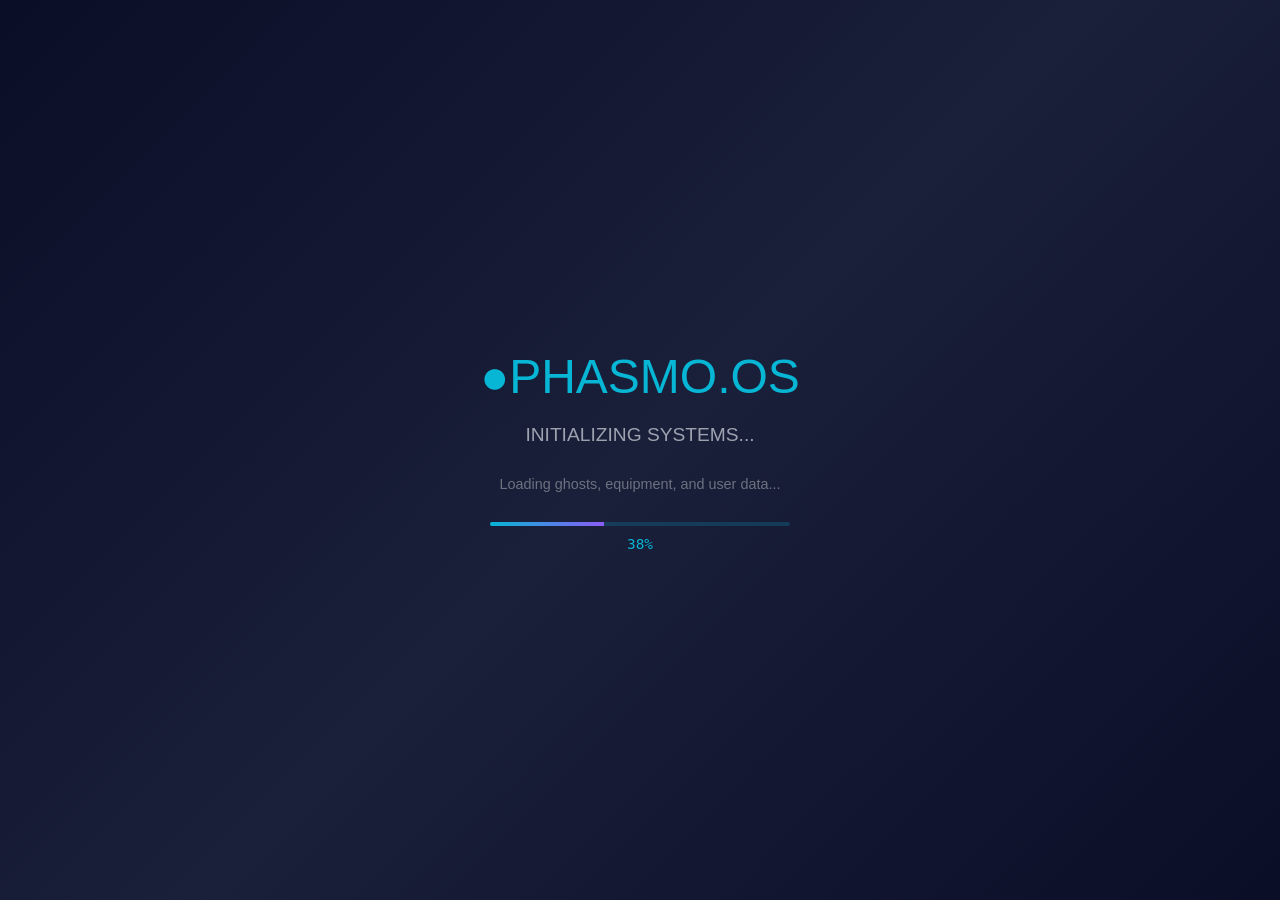
==== index.html @ 0b3e68ba "Update index.html" ====
<!DOCTYPE html>
<html lang="en">
<head>
    <meta charset="UTF-8">
    <meta name="viewport" content="width=device-width, initial-scale=1.0, maximum-scale=1.0, user-scalable=no">

    <!-- Primary SEO -->
    <title>Phasmophobia Cheat Sheet 2026 | Ghost Guide, Evidence & Nightmare Tips</title>
    <meta name="description" content="The most complete Phasmophobia cheat sheet. All 30 ghosts with evidence, speeds, hunt thresholds, 0-evidence tells, Nightmare mode guide, maps, equipment, and survival tips. Updated for the latest game data review.">
    <meta name="keywords" content="phasmophobia cheat sheet, phasmophobia ghost guide, phasmophobia evidence, phasmophobia nightmare, phasmophobia 0 evidence, phasmophobia ghosts 2025, phasmophobia tips, phasmophobia wiki, phasmophobia equipment guide">
    <meta name="author" content="PHASMO.OS">
    <meta name="robots" content="index, follow">

    <!-- Open Graph (for Discord, Facebook, Reddit sharing) -->
    <meta property="og:type" content="website">
    <meta property="og:title" content="Phasmophobia Cheat Sheet | All Ghosts, Evidence & Nightmare Guide">
    <meta property="og:description" content="All 30 ghosts, evidence filters, Nightmare mode behavioural tells, maps, and equipment — the complete Phasmophobia investigation tool.">
    <meta property="og:site_name" content="PHASMO.OS">

    <!-- Twitter/X card -->
    <meta name="twitter:card" content="summary">
    <meta name="twitter:title" content="Phasmophobia Cheat Sheet | All Ghosts & Nightmare Guide">
    <meta name="twitter:description" content="All 30 ghosts, evidence filters, 0-evidence Nightmare tells, maps, and equipment. The complete Phasmophobia tool.">

    <!-- Structured data: WebApplication -->
    <script type="application/ld+json">
    {
      "@context": "https://schema.org",
      "@type": "WebApplication",
      "name": "PHASMO.OS — Phasmophobia Cheat Sheet",
      "description": "Interactive Phasmophobia cheat sheet covering all 30 ghosts with evidence, hunt thresholds, speeds, Nightmare mode 0-evidence behavioural tells, maps, equipment, and survival strategies.",
      "applicationCategory": "GameApplication",
      "operatingSystem": "Any",
      "offers": {
        "@type": "Offer",
        "price": "0",
        "priceCurrency": "USD"
      },
      "keywords": "phasmophobia, ghost hunting, cheat sheet, nightmare mode, evidence guide"
    }
    </script>

    <link rel="preconnect" href="https://fonts.googleapis.com">
    <link rel="preconnect" href="https://fonts.gstatic.com" crossorigin>
    <link href="https://fonts.googleapis.com/css2?family=Inter:wght@400;600;700;900&family=JetBrains+Mono:wght@400;700&family=Rajdhani:wght@500;600;700&display=swap" rel="stylesheet">

    <link rel="stylesheet" href="style.css">
    <!-- Firebase SDK -->
    <script src="https://www.gstatic.com/firebasejs/10.7.1/firebase-app-compat.js"></script>
    <script src="https://www.gstatic.com/firebasejs/10.7.1/firebase-database-compat.js"></script>
    <script src="https://www.gstatic.com/firebasejs/10.7.1/firebase-auth-compat.js"></script>
</head>
<body>



    <!-- LOADING SCREEN -->
    <div id="loadingScreen" style="position: fixed; top: 0; left: 0; width: 100vw; height: 100vh; background: linear-gradient(135deg, #0a0e27 0%, #1a1f3a 50%, #0a0e27 100%); display: flex; align-items: center; justify-content: center; z-index: 10000; color: white; font-family: Arial;">
        <div style="text-align: center;">
            <div style="font-size: 3rem; margin-bottom: 20px; color: #06b6d4;">●PHASMO.OS</div>
            <div style="font-size: 1.2rem; color: #9ca3af;">INITIALIZING SYSTEMS...</div>
            <div style="margin-top: 30px; font-size: 0.9rem; color: #6b7280;">Loading ghosts, equipment, and user data...</div>
            
            <!-- Progress Bar -->
            <div style="width: 300px; height: 4px; background: rgba(6, 182, 212, 0.2); border-radius: 2px; margin: 30px auto 10px; overflow: hidden;">
                <div id="loadingProgressBar" style="width: 0%; height: 100%; background: linear-gradient(90deg, #06b6d4, #8b5cf6); transition: width 0.3s ease;"></div>
            </div>
            <div id="loadingPercent" style="font-family: monospace; font-size: 0.9rem; color: #06b6d4;">0%</div>
        </div>
    </div>
    <div id="mainApp" style="display: flex; flex-direction: column; height: 100vh; overflow: hidden;">

    <!-- New Top Bar -->
    <header style="height: 40px; background: var(--bg-panel); border-bottom: 1px solid var(--border); display: flex; align-items: center; justify-content: space-between; padding: 0 16px; flex-shrink: 0;">
        <div style="display: flex; align-items: center; gap: 16px;">
            <div style="font-family: var(--font-hud); font-size: 1.2rem; font-weight: 700; letter-spacing: 1px; color: #fff; display: flex; align-items: center; gap: 6px;">
                <div class="live-dot"></div>
                PHASMO<span style="color: var(--acc-cyan);">.OS</span>
                <div style="font-size: 0.6rem; background: var(--acc-cyan); color: #000; padding: 2px 5px; border-radius: 3px; font-weight: 700;">v2.6</div>
            </div>
            <nav style="display: flex; gap: 4px;">
                <button class="nav-btn" onclick="showSection('ghosts')" style="background: transparent; border: 1px solid transparent; color: var(--text-muted); padding: 6px 10px; font-family: var(--font-hud); font-weight: 600; font-size: 0.75rem; text-transform: uppercase; letter-spacing: 0.5px; cursor: pointer; border-radius: 4px;">Ghosts</button>
                <button class="nav-btn" onclick="showSection('maps')" style="background: transparent; border: 1px solid transparent; color: var(--text-muted); padding: 6px 10px; font-family: var(--font-hud); font-weight: 600; font-size: 0.75rem; text-transform: uppercase; letter-spacing: 0.5px; cursor: pointer; border-radius: 4px;">Maps</button>
                <button class="nav-btn" onclick="showSection('equipment')" style="background: transparent; border: 1px solid transparent; color: var(--text-muted); padding: 6px 10px; font-family: var(--font-hud); font-weight: 600; font-size: 0.75rem; text-transform: uppercase; letter-spacing: 0.5px; cursor: pointer; border-radius: 4px;">Equipment</button>
                <button class="nav-btn" onclick="showSection('mechanics')" style="background: transparent; border: 1px solid transparent; color: var(--text-muted); padding: 6px 10px; font-family: var(--font-hud); font-weight: 600; font-size: 0.75rem; text-transform: uppercase; letter-spacing: 0.5px; cursor: pointer; border-radius: 4px;">Mechanics</button>
                <button class="nav-btn" onclick="showSection('strategy')" style="background: transparent; border: 1px solid transparent; color: var(--text-muted); padding: 6px 10px; font-family: var(--font-hud); font-weight: 600; font-size: 0.75rem; text-transform: uppercase; letter-spacing: 0.5px; cursor: pointer; border-radius: 4px;">Strategy</button>
                <button class="nav-btn" onclick="showSection('zeroev')" style="background: rgba(139,92,246,0.15); border: 1px solid rgba(139,92,246,0.5); color: #a78bfa; padding: 6px 10px; font-family: var(--font-hud); font-weight: 700; font-size: 0.75rem; text-transform: uppercase; letter-spacing: 0.5px; cursor: pointer; border-radius: 4px;">0 EV</button>
                <button class="nav-btn" onclick="showSection('updates')" style="background: rgba(139,92,246,0.15); border: 1px solid rgba(139,92,246,0.5); color: #a78bfa; padding: 6px 10px; font-family: var(--font-hud); font-weight: 700; font-size: 0.75rem; text-transform: uppercase; letter-spacing: 0.5px; cursor: pointer; border-radius: 4px;">Updates</button>
                <button class="nav-btn" onclick="showSection('about')" style="background: transparent; border: 1px solid transparent; color: var(--text-muted); padding: 6px 10px; font-family: var(--font-hud); font-weight: 600; font-size: 0.75rem; text-transform: uppercase; letter-spacing: 0.5px; cursor: pointer; border-radius: 4px;">About</button>
            
<a href="phasmo-timer.html" class="phasmo-timer-nav-btn">

    PHASMO TIMER

    <span class="timer-new-badge">
        NEW
    </span>

</a>
</nav>
        </div>
        <div style="display: flex; align-items: center; gap: 8px;">
            <div id="onlineHuntersBadge" class="online-hunters-badge" title="Hunters currently online">
                <span class="online-dot"></span>
                <span id="onlineHuntersCount">0</span>
                <span class="online-hunters-label">Online Hunters</span>
            </div>
            <button id="btnShare" title="Share" style="background: var(--bg-card); border: 1px solid var(--border); color: var(--text-muted); width: 32px; height: 32px; border-radius: 4px; display: flex; align-items: center; justify-content: center; font-size: 1rem; cursor: pointer; transition: all 0.2s;">🔗</button>
            <button id="btnFriends" title="Friends" style="background: var(--bg-card); border: 1px solid var(--border); color: var(--text-muted); width: 32px; height: 32px; border-radius: 4px; display: flex; align-items: center; justify-content: center; font-size: 1rem; cursor: pointer; position: relative; transition: all 0.2s;">
                <span style="display: flex; align-items: center; justify-content: center;">👥</span>
                <span id="friendsBadge" style="display: none; position: absolute; top: -4px; right: -4px; background: var(--acc-red); color: #fff; font-size: 0.6rem; font-weight: 700; padding: 2px 5px; border-radius: 10px; min-width: 16px; text-align: center;">0</span>
            </button>
            <button class="btn-reset" id="btnReset" style="background: rgba(239, 68, 68, 0.1); border: 1px solid var(--acc-red); color: var(--acc-red); padding: 0 12px; height: 32px; font-family: var(--font-hud); font-weight: 700; font-size: 0.7rem; text-transform: uppercase; letter-spacing: 1px; cursor: pointer; border-radius: 4px; transition: all 0.2s;">RESET</button>
            
            <div id="authViewNew" class="header-auth">
                <button class="btn-login" id="btnGoogleLoginNew" style="background: #fff; border: 1px solid #ddd; padding: 4px 12px; border-radius: 4px; cursor: pointer; font-family: var(--font-hud); font-size: 0.75rem; font-weight: 600; color: #000;">Login</button>
            </div>
            <div id="userViewNew" class="header-auth" style="display: none;">
                <button class="btn-user" id="btnUserMenu" style="background: rgba(6, 182, 212, 0.1); border: 1px solid var(--acc-cyan); padding: 4px 8px; border-radius: 4px; cursor: pointer; display: flex; align-items: center; gap: 6px; font-family: var(--font-hud);">
                    <img class="user-avatar-small" id="userAvatar" src="" alt="" style="width: 22px; height: 22px; border-radius: 50%; border: 2px solid var(--acc-cyan);">
                    <span class="user-nickname-compact" id="userNickname" style="color: var(--text-main); font-weight: 700; font-size: 0.75rem; max-width: 80px; overflow: hidden; text-overflow: ellipsis; white-space: nowrap;">User</span>
                    <span class="user-level-badge" style="background: var(--acc-cyan); color: #000; padding: 2px 5px; border-radius: 8px; font-size: 0.65rem; font-weight: 900;">Lvl <span id="userLevel">1</span></span>
                </button>
            </div>
        </div>
    </header>

    <!-- Layout Wrapper with Sidebar -->
    <div style="display: flex; flex: 1; overflow: hidden;">
        <!-- Sidebar -->
        <aside id="sidebar" style="width: 180px; background: var(--bg-panel); border-right: 1px solid var(--border); display: flex; flex-direction: column; overflow-y: auto; flex-shrink: 0;">
            <!-- Investigation Timer (when active) -->
            <div id="sidebarInvestigation" style="display: none; padding: 16px 12px; border-bottom: 1px solid var(--border);">
                <div style="display: flex; align-items: center; gap: 8px; padding: 8px; background: rgba(6, 182, 212, 0.1); border-radius: 6px; border: 1px solid var(--acc-cyan); margin-bottom: 12px;">
                    <span style="font-size: 1.2rem;">🔍</span>
                    <span id="sidebarTimer" style="font-family: var(--font-mono); font-size: 1.1rem; font-weight: 700; color: var(--text-main);">0:00</span>
                </div>
                <button id="btnSubmitSidebar" style="width: 100%; background: var(--acc-cyan); color: #000; border: none; padding: 10px; font-family: var(--font-hud); font-weight: 700; font-size: 0.8rem; border-radius: 6px; cursor: pointer; text-transform: uppercase; letter-spacing: 0.5px;">SUBMIT RESULT</button>
            </div>
            
            <!-- Evidence Section -->
            <div style="padding: 16px 12px; border-bottom: 1px solid var(--border);">
                <h3 style="font-family: var(--font-hud); font-size: 0.75rem; font-weight: 700; color: var(--acc-cyan); letter-spacing: 1px; margin-bottom: 12px; text-transform: uppercase;">EVIDENCE</h3>
                <div id="sidebarEvidence"></div>
            </div>
            
            <!-- Filters Section -->
            <div style="padding: 16px 12px; border-bottom: 1px solid var(--border);">
                <h3 style="font-family: var(--font-hud); font-size: 0.75rem; font-weight: 700; color: var(--acc-cyan); letter-spacing: 1px; margin-bottom: 12px; text-transform: uppercase;">FILTERS</h3>
                <div id="sidebarFilters"></div>
            </div>
            
            <!-- Ghost Count -->
            <div style="padding: 16px 12px;">
                <div style="text-align: center; padding: 12px; background: rgba(6, 182, 212, 0.05); border-radius: 6px; border: 1px solid rgba(6, 182, 212, 0.2);">
                    <div id="sidebarCount" style="font-family: var(--font-mono); font-size: 2rem; font-weight: 700; color: var(--acc-cyan); display: block;">30</div>
                    <div style="font-family: var(--font-hud); font-size: 0.7rem; color: var(--text-muted); text-transform: uppercase; letter-spacing: 1px;">Candidates</div>
                </div>
            </div>
        </aside>

        <!-- Main Content -->
        <main style="flex: 1; overflow-y: auto; overflow-x: hidden; background: var(--bg-main);">
    
    <!-- Hide original header -->
    <header style="display: none;">
        <div class="brand">
            <div class="live-dot"></div>
            PHASMO<span>.OS</span>
            <div class="version">v2.6</div>
        </div>
        <nav class="header-nav">
            <button class="nav-btn" onclick="showSection('ghosts')">👻 Ghosts</button>
            <button class="nav-btn" onclick="showSection('maps')">🗺️ Maps</button>
            <button class="nav-btn" onclick="showSection('equipment')">🔦 Equipment</button>
            <button class="nav-btn" onclick="showSection('mechanics')">⚙️ Mechanics</button>
            <button class="nav-btn" onclick="showSection('strategy')">📋 Strategy</button>
        </nav>
        <div class="header-tools">
            <button class="btn-group" id="btnGroupJournal" title="Group Journal">🔗</button>
            <button class="btn-icon" id="btnManual" title="Hunter's Manual">📖</button>
            <button class="btn-reset" id="btnReset">Reset</button>
            
            <!-- Auth Section (Compact) -->
            <div id="authView" class="header-auth">
                <button class="btn-login" id="btnGoogleLogin">Login</button>
            </div>
            <div id="userView" class="header-auth" style="display: none;">
                <button class="btn-user" id="btnUserMenu">
                    <img class="user-avatar-small" id="userAvatar" src="" alt="">
                    <span class="user-nickname-compact" id="userNickname">User</span>
                    <span class="user-level-badge">Lvl <span id="userLevel">1</span></span>
                </button>
            </div>
        </div>
    </header>
    <!-- WORK IN PROGRESS BANNER -->
    <div class="wip-banner" id="wipBanner">
        <div class="wip-content">
            <span class="wip-icon">⚠️</span>
            <div class="wip-text">
            <strong>Phasmophobia v0.18.0.0:</strong> Deildegast data has been verified against the current game version, in game testing and community wiki datamines.
                </div>
                    <button class="wip-close" id="wipClose" type="button" aria-label="Close update banner">✕</button>
            </div>
    </div>    


    <!-- GHOSTS SECTION (Default) -->
    <div class="main-section" id="section-ghosts" style="display: flex;">
        <div class="controls-wrapper" style="display: none;">
            <div class="evidence-bar" id="evBar"></div>
            <div class="filters-row" id="filterRow"></div>
        </div>

        <div class="dashboard-container">
            <div class="site-search-panel ghost-search-panel">
                <div class="site-search-icon">🔎</div>
                <input id="ghostSearchInput" class="site-search-input" type="search" placeholder="Search ghosts by name only..." autocomplete="off">
                <button id="ghostSearchClear" class="site-search-clear" type="button" aria-label="Clear ghost search">Clear</button>
            </div>
            <div id="ghostSearchMeta" class="site-search-meta" style="display:none;"></div>
            <div class="status-header" style="display: none;">
                <div><span id="matchCount">30</span> Candidates</div>
                <div class="quick-stats">
                    <span class="stat-badge">Evidence: <span id="evCount">0</span>/3</span>
                    <span class="stat-badge">Filters: <span id="filterCount">0</span></span>
                </div>
            </div>
            <div class="ghost-grid" id="ghostGrid"></div>
        </div>
    </div>

    <!-- MAPS SECTION -->
    <div class="main-section" id="section-maps" style="display: none;">
        <div class="section-container maps-section-container">
            <div class="maps-hero">
                <div>
                    <p class="section-kicker">Location Intel</p>
                    <h2 class="page-title">📍 MAP DATABASE</h2>
                    <p class="maps-hero-copy">A cleaner, quicker map reference for choosing contracts, checking scale, and planning how to survive the first hunt.</p>
                </div>
                <div class="maps-hero-stats" aria-label="Map database summary">
                    <div><strong>14</strong><span>Standard Maps</span></div>
                    <div><strong>3</strong><span>Size Groups</span></div>
                    <div><strong>1</strong><span>Event Note</span></div>
                </div>
            </div>

            <div class="maps-overview-grid">
                <div class="maps-overview-card">
                    <span class="overview-label">Best Warm-Up</span>
                    <strong>6 Tanglewood Drive</strong>
                    <p>Fast setup, close truck, familiar flow.</p>
                </div>
                <div class="maps-overview-card">
                    <span class="overview-label">Best Solo Loop</span>
                    <strong>13 Willow Street</strong>
                    <p>Freshly reworked in v0.18; small footprint, strong looping practice.</p>
                </div>
                <div class="maps-overview-card">
                    <span class="overview-label">Watch Your Sanity</span>
                    <strong>Point Hope</strong>
                    <p>Linear stairs make repeat trips expensive.</p>
                </div>
                <div class="maps-overview-card">
                    <span class="overview-label">Team Required</span>
                    <strong>Sunny Meadows</strong>
                    <p>Split roles and mark areas as you clear them.</p>
                </div>
            </div>

            <div class="maps-category">
                <div class="category-title-row">
                    <h3 class="category-header">SMALL MAPS</h3>
                    <span class="category-subtitle">Fast checks, solo-friendly, good for learning tells.</span>
                </div>
                <div class="map-grid map-grid-compact">
                    <article class="map-card map-card-featured">
                        <div class="map-topline"><span class="map-size-pill small">Small</span><span class="difficulty">★☆☆</span></div>
                        <div class="map-header"><h4>6 Tanglewood Drive</h4></div>
                        <div class="map-info"><span class="info-tag">2 Floors</span><span class="info-tag">11 Rooms</span><span class="info-tag">Beginner</span></div>
                        <p class="map-desc">The classic starter house, now visually reworked. Short truck run, simple room flow, and one of the best maps for practising evidence routines.</p>
                        <div class="map-tips"><strong>Plan:</strong> Check living/kitchen/garage quickly, then basement. Keep a smudge near the living room or garage route.</div>
                    </article>

                    <article class="map-card">
                        <div class="map-topline"><span class="map-size-pill small">Small</span><span class="difficulty">★☆☆</span></div>
                        <div class="map-header"><h4>42 Edgefield Road</h4></div>
                        <div class="map-info"><span class="info-tag">3 Floors</span><span class="info-tag">16 Rooms</span><span class="info-tag">Vertical</span></div>
                        <p class="map-desc">A compact family house with basement, main floor, and upstairs. The vertical layout makes sound and ghost-room calls more deceptive.</p>
                        <div class="map-tips"><strong>Plan:</strong> Clear one floor at a time. Learn the upstairs closet and basement escape routes before provoking.</div>
                    </article>

                    <article class="map-card">
                        <div class="map-topline"><span class="map-size-pill small">Small</span><span class="difficulty">★☆☆</span></div>
                        <div class="map-header"><h4>10 Ridgeview Court</h4></div>
                        <div class="map-info"><span class="info-tag">3 Floors</span><span class="info-tag">16 Rooms</span><span class="info-tag">House</span></div>
                        <p class="map-desc">A wider suburban house with several bedrooms and a basement. Great for practising quick room elimination without going huge.</p>
                        <div class="map-tips"><strong>Plan:</strong> Bring thermometer and sound checks early. Do not get trapped upstairs without a planned hide.</div>
                    </article>

                    <article class="map-card">
                        <div class="map-topline"><span class="map-size-pill small">Small</span><span class="difficulty">★☆☆</span></div>
                        <div class="map-header"><h4>13 Willow Street</h4></div>
                        <div class="map-info"><span class="info-tag">2 Floors</span><span class="info-tag">10 Rooms</span><span class="info-tag">Reworked</span></div>
                        <p class="map-desc">Fully reworked in v0.18 to match Tanglewood's standard: same layout underneath, but the second bedroom is now an art studio, the garage a gym, and the basement an open-plan den with a bar and game room — plus cat trees everywhere.</p>
                        <div class="map-tips"><strong>Plan:</strong> Relearn the map — all seven cursed possession spots moved in the rework. The open basement den has fewer walls for breaking line of sight, so know your hide before pushing it. The redrawn truck map now shows full room detail.</div>
                    </article>

                    <article class="map-card">
                        <div class="map-topline"><span class="map-size-pill small">Small</span><span class="difficulty">★★☆</span></div>
                        <div class="map-header"><h4>Grafton Farmhouse</h4></div>
                        <div class="map-info"><span class="info-tag">2 Floors</span><span class="info-tag">13 Rooms</span><span class="info-tag">Farmhouse</span></div>
                        <p class="map-desc">A creakier small map with more awkward rooms than the street houses. Great for learning multi-room farmhouse hunts.</p>
                        <div class="map-tips"><strong>Plan:</strong> Listen carefully upstairs and check hiding before committing to cursed possession tests.</div>
                    </article>

                    <article class="map-card">
                        <div class="map-topline"><span class="map-size-pill small">Small</span><span class="difficulty">★★☆</span></div>
                        <div class="map-header"><h4>Camp Woodwind</h4></div>
                        <div class="map-info"><span class="info-tag">1 Floor</span><span class="info-tag">11 Areas</span><span class="info-tag">Outdoor</span></div>
                        <p class="map-desc">Tiny campsite map with brutal visibility and less reliable cover. Hunts can feel sudden because there are fewer walls between you and the ghost.</p>
                        <div class="map-tips"><strong>Plan:</strong> Keep smudge and lighter on hand. Treat line-of-sight breaks as limited, not guaranteed.</div>
                    </article>

                    <article class="map-card map-card-new">
                        <div class="map-topline"><span class="map-size-pill small">Small</span><span class="difficulty">★★☆</span></div>
                        <div class="map-header"><h4>Nell's Diner</h4></div>
                        <div class="map-info"><span class="info-tag">1 Floor</span><span class="info-tag">14 Rooms</span><span class="info-tag">Newer</span></div>
                        <p class="map-desc">A dense diner map with lots of interactions, tight rooms, and a walk-in freezer. Similar in size to Tanglewood, but busier to read.</p>
                        <div class="map-tips"><strong>Plan:</strong> Identify your hiding options before pushing objectives. The compact layout makes hunts intense fast.</div>
                    </article>
                </div>
            </div>

            <div class="maps-category">
                <div class="category-title-row">
                    <h3 class="category-header">MEDIUM MAPS</h3>
                    <span class="category-subtitle">Longer walks, more sanity drain, stronger need for sensors.</span>
                </div>
                <div class="map-grid">
                    <article class="map-card">
                        <div class="map-topline"><span class="map-size-pill medium">Medium</span><span class="difficulty">★★☆</span></div>
                        <div class="map-header"><h4>Bleasdale Farmhouse</h4></div>
                        <div class="map-info"><span class="info-tag">3 Floors</span><span class="info-tag">21 Rooms</span><span class="info-tag">Reworked</span></div>
                        <p class="map-desc">A bigger farmhouse with attic pressure, longer searches, and more room separation than Grafton.</p>
                        <div class="map-tips"><strong>Plan:</strong> Use sound and motion sensors once the rough wing is known. Attic ghosts can waste a lot of time.</div>
                    </article>

                    <article class="map-card">
                        <div class="map-topline"><span class="map-size-pill medium">Medium</span><span class="difficulty">★★☆</span></div>
                        <div class="map-header"><h4>Maple Lodge Campsite</h4></div>
                        <div class="map-info"><span class="info-tag">3 Floors</span><span class="info-tag">28 Areas</span><span class="info-tag">Outdoor</span></div>
                        <p class="map-desc">Large campsite with cabins, tents, and awkward open sightlines. Weather and distance can make evidence collection slower.</p>
                        <div class="map-tips"><strong>Plan:</strong> Bring para mic, sound sensors, and extra lighting. Do not assume tents are safe hiding.</div>
                    </article>

                    <article class="map-card">
                        <div class="map-topline"><span class="map-size-pill medium">Medium</span><span class="difficulty">★★★</span></div>
                        <div class="map-header"><h4>Prison</h4></div>
                        <div class="map-info"><span class="info-tag">2 Floors</span><span class="info-tag">29 Rooms</span><span class="info-tag">Dark</span></div>
                        <p class="map-desc">Cell blocks and long corridors make tracking and escaping difficult. Many areas look similar under pressure.</p>
                        <div class="map-tips"><strong>Plan:</strong> Mark the ghost side early. Leave glowsticks or dropped items as breadcrumbs for routes.</div>
                    </article>

                    <article class="map-card">
                        <div class="map-topline"><span class="map-size-pill medium">Medium</span><span class="difficulty">★★★</span></div>
                        <div class="map-header"><h4>Sunny Meadows Restricted</h4></div>
                        <div class="map-info"><span class="info-tag">Variable</span><span class="info-tag">Restricted Wing</span><span class="info-tag">Team</span></div>
                        <p class="map-desc">A cut-down Sunny Meadows contract that locks the investigation to one section, keeping the atmosphere without the full asylum search.</p>
                        <div class="map-tips"><strong>Plan:</strong> Treat it like a focused large-map slice: establish the wing, then bring equipment in waves.</div>
                    </article>

                    <article class="map-card map-card-featured">
                        <div class="map-topline"><span class="map-size-pill medium">Medium</span><span class="difficulty">★★★</span></div>
                        <div class="map-header"><h4>Point Hope</h4></div>
                        <div class="map-info"><span class="info-tag">10 Floors</span><span class="info-tag">16 Rooms</span><span class="info-tag">Linear</span></div>
                        <p class="map-desc">A lighthouse with a narrow, vertical route. Room count is not huge, but repeat trips and hunts can be punishing.</p>
                        <div class="map-tips"><strong>Plan:</strong> Stage equipment as you climb. Always know your nearest hide before moving above the first floors.</div>
                    </article>
                </div>
            </div>

            <div class="maps-category">
                <div class="category-title-row">
                    <h3 class="category-header">LARGE MAPS</h3>
                    <span class="category-subtitle">Slow investigations; split roles and communicate constantly.</span>
                </div>
                <div class="map-grid map-grid-large">
                    <article class="map-card highlight-danger">
                        <div class="map-topline"><span class="map-size-pill large">Large</span><span class="difficulty">★★★</span></div>
                        <div class="map-header"><h4>Brownstone High School</h4></div>
                        <div class="map-info"><span class="info-tag">2 Floors</span><span class="info-tag">58 Rooms</span><span class="info-tag">Echoes</span></div>
                        <p class="map-desc">Huge school layout with long hallways and repeated classrooms. Ghost location can take time if you do not divide and clear.</p>
                        <div class="map-tips"><strong>Plan:</strong> Split by floor/wing, call room names clearly, and use sensors once activity is narrowed down.</div>
                    </article>

                    <article class="map-card highlight-danger">
                        <div class="map-topline"><span class="map-size-pill large">Large</span><span class="difficulty">★★★</span></div>
                        <div class="map-header"><h4>Sunny Meadows Mental Institution</h4></div>
                        <div class="map-info"><span class="info-tag">2 Floors</span><span class="info-tag">69 Rooms</span><span class="info-tag">Extreme</span></div>
                        <p class="map-desc">The full asylum experience. Massive wings, long travel times, and dangerous hunts make coordination essential.</p>
                        <div class="map-tips"><strong>Plan:</strong> Assign wings, carry para mic/sensors, and avoid draining sanity by walking the whole map alone.</div>
                    </article>
                </div>
            </div>

            <div class="maps-category maps-event-note">
                <div class="category-title-row">
                    <h3 class="category-header">EVENT / LIMITED-TIME NOTE</h3>
                    <span class="category-subtitle">Useful to track, but separate from the permanent standard map list.</span>
                </div>
                <article class="map-card map-card-event">
                    <div class="map-topline"><span class="map-size-pill event">Event</span><span class="difficulty">★??</span></div>
                    <div class="map-header"><h4>Coffee World / Event Variants</h4></div>
                    <div class="map-info"><span class="info-tag">Temporary</span><span class="info-tag">Patch Tracked</span><span class="info-tag">Verify In-Game</span></div>
                    <p class="map-desc">Keep temporary collaboration/event locations or variants here so they do not make the permanent size groups messy.</p>
                    <div class="map-tips"><strong>Plan:</strong> Once the event ends, either archive this card or move confirmed permanent locations into the correct size category.</div>
                </article>
            </div>
        </div>
    </div>

    <!-- EQUIPMENT SECTION -->
    <div class="main-section" id="section-equipment" style="display: none;">
        <div class="section-container">
            <h2 class="page-title">🔦 EQUIPMENT DATABASE</h2>
            
            <div class="site-search-panel equipment-search-panel">
                <div class="site-search-icon">🔎</div>
                <input id="equipmentSearchInput" class="site-search-input" type="search" placeholder="Search equipment by card name only..." autocomplete="off">
                <button id="equipmentSearchClear" class="site-search-clear" type="button" aria-label="Clear equipment search">Clear</button>
            </div>
            <div id="equipmentSearchMeta" class="site-search-meta" style="display:none;"></div>
            
            <div class="equip-tabs">
                <button class="tab-btn active" onclick="switchEquipTab('detection')">Detection</button>
                <button class="tab-btn" onclick="switchEquipTab('protection')">Protection</button>
                <button class="tab-btn" onclick="switchEquipTab('utility')">Utility</button>
            </div>

            <div id="equip-content"></div>
        </div>
    </div>

    <!-- MECHANICS SECTION -->
    <div class="main-section" id="section-mechanics" style="display: none;">
        <div class="section-container mechanics-container">
            <div class="mechanics-hero">
                <div>
                    <span class="section-kicker">Investigation Systems</span>
                    <h2 class="page-title">⚙️ GAME MECHANICS</h2>
                    <p class="mechanics-lede">A practical reference for the rules that actually decide whether a contract stays controlled or turns into chain-hunt chaos.</p>
                </div>
                <div class="mechanics-quickfacts">
                    <div><strong>Default hunt line</strong><span>50% average sanity</span></div>
                    <div><strong>Normal ghost speed</strong><span>1.7 m/s base</span></div>
                    <div><strong>Hunt cooldown</strong><span>25s / Demon 20s</span></div>
                    <div><strong>Voice detection</strong><span>9m, same floor</span></div>
                    <div><strong>Held electronics</strong><span>7.5m, same floor</span></div>
                    <div><strong>Insanity start</strong><span>75% sanity</span></div>
                </div>
            </div>

            <div class="mechanics-note warning-note">
                <strong>Data verified July 2026</strong> against game version v0.17.1.x and current community wiki datamines — including the Aswang and Kormos added in the Alan Wake event.
            </div>
            
            <div class="mechanics-grid refined-mechanics-grid">
                <div class="mechanic-card mechanic-wide">
                    <h3>🧠 Sanity & Hunt Chance</h3>
                    <div class="mechanic-content">
                        <p>For most ghosts, hunt eligibility is based on <strong>average sanity of living players</strong>. Dead players are excluded. The Banshee is the big exception because it checks its current target's sanity for hunt eligibility.</p>
                        <div class="mechanic-table-wrap">
                            <table class="mechanic-table">
                                <thead>
                                    <tr><th>Difficulty</th><th>Start sanity</th><th>Medication</th><th>Passive drain</th></tr>
                                </thead>
                                <tbody>
                                    <tr><td>Amateur</td><td>100%</td><td>+40%</td><td>1.0x</td></tr>
                                    <tr><td>Intermediate</td><td>100%</td><td>+35%</td><td>1.5x</td></tr>
                                    <tr><td>Professional</td><td>100%</td><td>+30%</td><td>2.0x</td></tr>
                                    <tr><td>Nightmare</td><td>100%</td><td>+25%</td><td>2.0x</td></tr>
                                    <tr><td>Insanity</td><td>75%</td><td>+20%</td><td>2.0x</td></tr>
                                </tbody>
                            </table>
                        </div>
                        <div class="mini-rule-grid">
                            <div><strong>Darkness drains sanity</strong><span>Room lights stop passive drain in most rooms. Flashlights, TVs and lamps do not count as room lights.</span></div>
                            <div><strong>Solo is slower</strong><span>Solo play halves passive sanity drain, which is why solo contracts can feel calmer than group runs.</span></div>
                            <div><strong>Setup protection</strong><span>During setup, the ghost cannot naturally hunt and sanity cannot be drained below 50%.</span></div>
                            <div><strong>Not all drains are passive</strong><span>Ghost events, Jinn/Yurei/Poltergeist abilities, deaths, cursed items and Moroi curse can drain sanity directly.</span></div>
                        </div>
                    </div>
                </div>

                <div class="mechanic-card">
                    <h3>🚪 Setup, Grace & Cooldown</h3>
                    <div class="mechanic-content">
                        <h4>Setup phase</h4>
                        <ul>
                            <li><strong>Amateur:</strong> 5 minutes</li>
                            <li><strong>Intermediate:</strong> 2 minutes</li>
                            <li><strong>Professional / Nightmare / Insanity:</strong> no setup</li>
                            <li>Using a cursed possession immediately ends setup.</li>
                        </ul>
                        <h4>Hunt grace period</h4>
                        <ul>
                            <li>Amateur 5s, Intermediate 4s, Professional 3s</li>
                            <li>Nightmare / Insanity 2s</li>
                            <li>Cursed hunt 1s</li>
                            <li>Custom can be 0–5s</li>
                        </ul>
                        <h4>Cooldown</h4>
                        <ul>
                            <li>Regular hunt cooldown: <strong>25s</strong></li>
                            <li>Demon cooldown: <strong>20s</strong></li>
                            <li>Cursed hunts ignore regular sanity thresholds and cooldowns.</li>
                        </ul>
                    </div>
                </div>

                <div class="mechanic-card">
                    <h3>👻 Hunt Detection</h3>
                    <div class="mechanic-content">
                        <h4>What attracts the ghost?</h4>
                        <ul>
                            <li><strong>Line of sight:</strong> the ghost can see players up to 75m if nothing blocks vision.</li>
                            <li><strong>Voice:</strong> up to 9m on the same floor. Global chat within 9m can attract it even without speech.</li>
                            <li><strong>Held/worn electronics:</strong> active equipment within 7.5m on the same floor.</li>
                            <li><strong>Dropped electronics:</strong> do not attract the ghost, even if turned on.</li>
                            <li><strong>Footsteps and door-holding noises:</strong> do not attract the ghost by themselves.</li>
                        </ul>
                        <div class="mechanics-note info-note">Rule of thumb: turn off or drop active electronics before hiding, stay quiet, and break line of sight before entering the hiding spot.</div>
                    </div>
                </div>

                <div class="mechanic-card mechanic-wide">
                    <h3>📉 Hunt Thresholds</h3>
                    <div class="mechanic-content">
                        <p>These are the sanity values where a ghost becomes eligible to attempt a regular hunt. Being under the threshold does not mean an instant hunt; it means hunt attempts are now allowed.</p>
                        <div class="threshold-grid">
                            <div class="threshold-chip danger"><strong>80%</strong><span>Yokai if talking nearby</span></div>
                            <div class="threshold-chip danger"><strong>75% → 15%</strong><span>Thaye as it ages</span></div>
                            <div class="threshold-chip danger"><strong>70%</strong><span>Demon, plus rare ability at any sanity</span></div>
                            <div class="threshold-chip danger"><strong>65%</strong><span>Raiju near electronics, Dayan near moving player, Obambo aggressive</span></div>
                            <div class="threshold-chip warn"><strong>60%</strong><span>Mare in darkness, Onryo, Gallu enraged</span></div>
                            <div class="threshold-chip warn"><strong>50%</strong><span>Most ghosts, Gallu normal, Dayan if no nearby player</span></div>
                            <div class="threshold-chip calm"><strong>45%</strong><span>Dayan near still player</span></div>
                            <div class="threshold-chip calm"><strong>40%</strong><span>Mare in light, Deogen, Gallu weakened, Onryo near flame</span></div>
                            <div class="threshold-chip calm"><strong>35%</strong><span>Shade, unless blocked by player in current room</span></div>
                            <div class="threshold-chip calm"><strong>10%</strong><span>Obambo calm</span></div>
                            <div class="threshold-chip wild"><strong>Any</strong><span>Onryo every third flame blow-out if no nearby flame blocks it</span></div>
                            <div class="threshold-chip wild"><strong>Target</strong><span>Banshee checks target sanity, not team average</span></div>
                        </div>
                    </div>
                </div>

                <div class="mechanic-card mechanic-wide">
                    <h3>🏃 Speed & Chase Rules</h3>
                    <div class="mechanic-content">
                        <div class="mini-rule-grid">
                            <div><strong>Normal base speed</strong><span>Most ghosts start at 1.7 m/s.</span></div>
                            <div><strong>Line-of-sight acceleration</strong><span>Most ghosts ramp up while seeing a player, up to 1.65x base speed after about 13 seconds.</span></div>
                            <div><strong>Player movement</strong><span>Player walk speed is about 1.6 m/s; sprint is about 3 m/s for 3 seconds.</span></div>
                            <div><strong>Blood Moon</strong><span>Ghost speed is increased by 15% during Blood Moon weather.</span></div>
                        </div>
                        <div class="mechanic-table-wrap">
                            <table class="mechanic-table compact-table">
                                <thead><tr><th>Ghost</th><th>Speed tell</th></tr></thead>
                                <tbody>
                                    <tr><td>Revenant</td><td>1.0 m/s when undetected, 3.0 m/s when it detects a player.</td></tr>
                                    <tr><td>Deogen</td><td>Fast far away, slows heavily near target, down to about 0.4 m/s.</td></tr>
                                    <tr><td>Hantu</td><td>Faster in cold rooms, up to about 2.7 m/s below freezing.</td></tr>
                                    <tr><td>Jinn</td><td>2.5 m/s with LoS if breaker is on and target is more than 3m away.</td></tr>
                                    <tr><td>Raiju</td><td>2.5 m/s near active electronics.</td></tr>
                                    <tr><td>Moroi</td><td>Gets faster as average sanity gets lower.</td></tr>
                                    <tr><td>Thaye</td><td>Starts very fast, ages slower over time.</td></tr>
                                    <tr><td>Myling</td><td>Footsteps and vocal sounds are only clearly audible from closer range.</td></tr>
                                </tbody>
                            </table>
                        </div>
                    </div>
                </div>

                <div class="mechanic-card">
                    <h3>🧪 Newer Ghost Mechanics</h3>
                    <div class="mechanic-content">
                        <h4>Dayan</h4>
                        <ul>
                            <li>Within 10m, moving players make it faster and earlier-hunting: 65% threshold, 2.25 m/s.</li>
                            <li>Within 10m, still players make it slower and later-hunting: 45% threshold, 1.2 m/s.</li>
                            <li>If no player is within 10m, it behaves around standard 50% / 1.7 m/s rules.</li>
                        </ul>
                        <h4>Gallu</h4>
                        <ul>
                            <li>Normal: 50% threshold, 1.7 m/s, normal protection values.</li>
                            <li>Enraged: 60% threshold, 1.955 m/s, reduced crucifix range and shorter incense blind.</li>
                            <li>Weakened: 40% threshold, 1.36 m/s, better crucifix/incense protection.</li>
                        </ul>
                        <h4>Obambo</h4>
                        <ul>
                            <li>Starts calm, flips after 1 minute, then cycles every 2 minutes.</li>
                            <li>Calm: 10% threshold, 1.445 m/s.</li>
                            <li>Aggressive: 65% threshold, 1.955 m/s, hunts that start aggressive are 20% shorter.</li>
                        </ul>
                        <h4>Aswang</h4>
                        <ul>
                            <li>Base 1.53 m/s; LoS acceleration is 1.5x normal, reaching its 2.53 m/s max in ~8.7s instead of ~13s.</li>
                            <li>Cannot kill players in official hiding spots — reaching one instantly ends the hunt.</li>
                            <li>After a hunt ends that way, its next hunt starts by walking to that player's old hiding spot.</li>
                        </ul>
                        <h4>Kormos</h4>
                        <ul>
                            <li>Blind: only gains line-of-sight within 5m unobstructed. Hunts by sound instead.</li>
                            <li>Footstep detection: 10m crouch-walking, 15m walking, 30m sprinting (same floor).</li>
                            <li>Moves at 1.7 m/s, or 2.21 m/s when travelling to a detected sound; re-targets sounds every 5–10s.</li>
                            <li>Kills within 1.5m on the same floor even through walls and furniture — don't stand in its path.</li>
                            <li>Threshold 50%, raised to 70% if a player sprints in the same room. Cannot do mist-orb or chasing events.</li>
                        </ul>
                    </div>
                </div>

                <div class="mechanic-card">
                    <h3>🛡️ Prevention Tools</h3>
                    <div class="mechanic-content">
                        <h4>Crucifix</h4>
                        <ul>
                            <li>Blocks a hunt attempt if the ghost tries to start hunting inside its range.</li>
                            <li>Standard range varies by tier; Demon gets increased range.</li>
                            <li>It does not stop a hunt that has already started.</li>
                        </ul>
                        <h4>Incense</h4>
                        <ul>
                            <li>During a hunt, blinds/disorients the ghost long enough to break chase and hide.</li>
                            <li>Outside a hunt, applies a hunt-prevention timer.</li>
                            <li>Standard prevention is 90s; Spirit is 180s; Demon is 60s.</li>
                        </ul>
                        <h4>Firelights</h4>
                        <ul>
                            <li>Protect against passive sanity drain when nearby.</li>
                            <li>Onryo treats nearby flames like hunt blockers.</li>
                            <li>Every third flame blow-out can trigger an Onryo hunt if no other flame blocks it.</li>
                        </ul>
                    </div>
                </div>

                <div class="mechanic-card mechanic-wide">
                    <h3>🔮 Cursed Possessions</h3>
                    <div class="mechanic-content">
                        <p>Default difficulties usually spawn one cursed possession per contract, except Insanity. Activating one ends setup and can cause cursed hunts, which have a 1-second grace period and ignore normal thresholds.</p>
                        <div class="cursed-grid">
                            <div><strong>Ouija Board</strong><span>Answers questions for sanity. Always say “Goodbye” before walking away.</span></div>
                            <div><strong>Haunted Mirror</strong><span>Shows the favourite room. Costs at least 20% sanity or 7.5% per second.</span></div>
                            <div><strong>Music Box</strong><span>Reveals/summons the ghost. Being close drains sanity; careless use can start a hunt.</span></div>
                            <div><strong>Summoning Circle</strong><span>Each candle costs 16% sanity. All five candles summon the ghost, then a cursed hunt follows.</span></div>
                            <div><strong>Voodoo Doll</strong><span>Normal pins drain 5%; heart pin drains 10% and starts a cursed hunt.</span></div>
                            <div><strong>Tarot Cards</strong><span>High variance. Sun restores to 100%; Moon sets to 0%; Death starts a cursed hunt.</span></div>
                            <div><strong>Monkey Paw</strong><span>Powerful wishes with penalties. “I wish to be sane” sets sanity to 50% but increases passive drain.</span></div>
                        </div>
                    </div>
                </div>

                <div class="mechanic-card mechanic-wide">
                    <h3>📷 Evidence Limit Modes</h3>
                    <div class="mechanic-content">
                        <div class="mini-rule-grid three-col">
                            <div><strong>3 Evidence</strong><span>Use tools first. Behaviour confirms edge cases like Mimic, Obake, Goryo and Onryo.</span></div>
                            <div><strong>2 Evidence / Nightmare</strong><span>One evidence type is hidden. Lean on ghost tells, hunt threshold, speed and ability tests.</span></div>
                            <div><strong>1 or 0 Evidence</strong><span>The mechanics become the investigation: sanity thresholds, speed, hunt audio, events, salt, candles, smudge timers and room behaviour.</span></div>
                        </div>
                        <div class="mechanics-note info-note">Good no-evidence habit: track time since smudge, team sanity estimate, breaker state, room temperature, electronics placement, and whether the ghost gained LoS during the hunt.</div>
                    </div>
                </div>
            </div>
        </div>
    </div>

    <!-- STRATEGY SECTION -->
    <div class="main-section" id="section-strategy" style="display: none;">
        <div class="section-container strategy-page">
            <h2 class="page-title">📋 STRATEGY GUIDE</h2>

            <div class="strategy-hero">
                <div class="strategy-hero-copy">
                    <p class="strategy-kicker">START HERE</p>
                    <h3>New to the game?</h3>
                    <p>
                        Start by completing the <strong>in-game tutorial</strong>. It helps massively because it lets you use the main evidence tools in a safe environment before a real ghost can punish you for mistakes. Do this before your first proper contract.
                    </p>
                    <div class="strategy-callout">
                        <strong>Beginner goal:</strong> do not worry about perfect photos, cursed possessions, looping, or advanced ghost tests yet. Your first job is simple: find the ghost room, collect evidence, survive, and leave with the correct ghost selected.
                    </div>
                </div>
                <div class="strategy-hero-card">
                    <h4>Your first contract</h4>
                    <ul>
                        <li><strong>Map:</strong> Tanglewood or Edgefield</li>
                        <li><strong>Difficulty:</strong> Amateur while learning</li>
                        <li><strong>Focus:</strong> evidence over objectives</li>
                        <li><strong>Leave when:</strong> you know the ghost or sanity is getting low</li>
                    </ul>
                </div>
            </div>

            <div class="strategy-phase beginner-flow">
                <h3 class="phase-header">🎓 BEGINNER RUNDOWN</h3>
                <div class="strategy-step-grid">
                    <div class="strategy-step-card">
                        <span class="step-number">01</span>
                        <h4>Complete the tutorial</h4>
                        <p>Use it to learn how EMF, UV, Spirit Box, Ghost Writing, D.O.T.S, Ghost Orbs and temperatures actually look when they work. This prevents a lot of false evidence calls later.</p>
                    </div>
                    <div class="strategy-step-card">
                        <span class="step-number">02</span>
                        <h4>Choose an easy first map</h4>
                        <p>Start on small houses. You want quick room checks, nearby hiding spots, and short walks back to the truck while you are learning.</p>
                    </div>
                    <div class="strategy-step-card">
                        <span class="step-number">03</span>
                        <h4>Find the ghost room</h4>
                        <p>Look for the coldest room, recent interactions, thrown objects, door touches, footsteps, EMF readings, and repeated activity in one area.</p>
                    </div>
                    <div class="strategy-step-card">
                        <span class="step-number">04</span>
                        <h4>Set up safely</h4>
                        <p>Bring evidence tools into the suspected room, keep lights on where possible, and decide where you will run before hunts become possible.</p>
                    </div>
                    <div class="strategy-step-card">
                        <span class="step-number">05</span>
                        <h4>Confirm evidence patiently</h4>
                        <p>Do not cross evidence off too early. Some tools need the right room, darkness, camera view, time, or ghost interaction before they show anything.</p>
                    </div>
                    <div class="strategy-step-card">
                        <span class="step-number">06</span>
                        <h4>Pick the ghost and leave</h4>
                        <p>Once the journal narrows to one ghost, select it and get out. Optional objectives are nice, but surviving with the correct ghost matters more.</p>
                    </div>
                </div>
            </div>

            <div class="strategy-phase">
                <h3 class="phase-header">🚪 FIRST 5 MINUTES CHECKLIST</h3>
                <div class="strategy-content strategy-columns">
                    <div>
                        <h4>Before opening the door</h4>
                        <ul>
                            <li>Check the map board and locate the breaker.</li>
                            <li>Look at the optional objectives, but do not obsess over them yet.</li>
                            <li>Take a flashlight plus room-finding tools such as EMF, thermometer, video camera, or photo camera.</li>
                            <li>Ask someone to remember where the nearest hiding spots are.</li>
                        </ul>
                    </div>
                    <div>
                        <h4>Once inside</h4>
                        <ul>
                            <li>Turn on sensible lights so sanity drains slower, but avoid turning on too many and tripping the breaker.</li>
                            <li>Sweep rooms quickly and listen for doors, throws, knocks, footsteps, and other interactions.</li>
                            <li>Mark possible ghost rooms, then return with evidence gear.</li>
                            <li>If you find the bone, take a photo first, then pick it up for extra reward.</li>
                        </ul>
                    </div>
                </div>
                <div class="strategy-note">On Amateur you get a setup phase where the ghost cannot start a normal hunt. Use that time to learn the map, find hiding spots, and get equipment down. Activating a cursed possession can end that safety early, so beginners should leave cursed items alone.</div>
            </div>

            <div class="strategy-phase">
                <h3 class="phase-header">🔎 HOW TO FIND THE GHOST ROOM</h3>
                <div class="tip-grid compact-tip-grid">
                    <div class="tip-card">
                        <h4>Temperature</h4>
                        <ul>
                            <li>The ghost room is usually the coldest area.</li>
                            <li>Freezing evidence requires below 0°C / 32°F.</li>
                            <li>Cold breath alone is not freezing evidence.</li>
                        </ul>
                    </div>
                    <div class="tip-card">
                        <h4>EMF + interactions</h4>
                        <ul>
                            <li>Use EMF on touched doors, moved items, windows, lights and other interactions.</li>
                            <li>EMF 5 must be a clear level 5 reading, not just general activity.</li>
                            <li>Repeated EMF in one area is a strong room clue.</li>
                        </ul>
                    </div>
                    <div class="tip-card">
                        <h4>Sound and movement</h4>
                        <ul>
                            <li>Listen carefully for thrown objects and door touches.</li>
                            <li>Salt, motion sensors and sound sensors help on larger maps.</li>
                            <li>If the ghost roams, follow the pattern, not just one random event.</li>
                        </ul>
                    </div>
                </div>
            </div>

            <div class="strategy-phase">
                <h3 class="phase-header">🧰 BASIC EVIDENCE PLAN</h3>
                <div class="evidence-plan-grid">
                    <div class="evidence-plan-card"><strong>EMF Level 5</strong><span>Check real interactions. The activity board is not enough by itself.</span></div>
                    <div class="evidence-plan-card"><strong>Ultraviolet</strong><span>Check touched doors, windows, light switches, keyboards and salt footsteps.</span></div>
                    <div class="evidence-plan-card"><strong>Freezing Temperatures</strong><span>Use the thermometer. It needs to drop below freezing to count.</span></div>
                    <div class="evidence-plan-card"><strong>Ghost Orbs</strong><span>Use night vision on a video camera and scan the room from multiple angles.</span></div>
                    <div class="evidence-plan-card"><strong>Ghost Writing</strong><span>Place the book in the room. Give the ghost time and make sure it can interact with it.</span></div>
                    <div class="evidence-plan-card"><strong>Spirit Box</strong><span>Lights off in the room, ask questions, and listen for an actual ghost response.</span></div>
                    <div class="evidence-plan-card"><strong>D.O.T.S</strong><span>Place the projector to cover paths through the room and watch directly or through camera.</span></div>
                </div>
                <div class="strategy-note warning-note">Beginner mistake: crossing off evidence after 30 seconds. Some evidence can take a while, especially if the room is slightly wrong, the ghost is roaming, or the tool placement is poor.</div>
            </div>

            <div class="strategy-phase">
                <h3 class="phase-header">🛡️ SURVIVING YOUR FIRST HUNTS</h3>
                <div class="tip-grid">
                    <div class="tip-card danger-card">
                        <h4>Before a hunt</h4>
                        <ul>
                            <li>Know your nearest hiding spot before you need it.</li>
                            <li>Keep an escape path open and avoid dead-end rooms.</li>
                            <li>Place crucifixes around the ghost room once you know it.</li>
                            <li>Keep Incense and a lighter/igniter ready when sanity gets low.</li>
                        </ul>
                    </div>
                    <div class="tip-card danger-card">
                        <h4>During a hunt</h4>
                        <ul>
                            <li>Break line of sight as quickly as possible.</li>
                            <li>Turn off held electronics before hiding.</li>
                            <li>Stop talking once hidden.</li>
                            <li>Hold the closet/locker door closed if hiding there.</li>
                            <li>Use Incense if the ghost is close and you need a few seconds to escape.</li>
                        </ul>
                    </div>
                    <div class="tip-card danger-card">
                        <h4>After a hunt</h4>
                        <ul>
                            <li>Regroup outside or in the truck.</li>
                            <li>Check sanity and decide if another trip is worth it.</li>
                            <li>Restock Incense, check crucifixes, and adjust your evidence plan.</li>
                            <li>If you already know the ghost, leave. Greed kills more than ghosts.</li>
                        </ul>
                    </div>
                </div>
            </div>

            <div class="strategy-phase">
                <h3 class="phase-header">👥 SIMPLE TEAM ROLES</h3>
                <div class="strategy-content strategy-columns three-col-strategy">
                    <div>
                        <h4>Room Finder</h4>
                        <ul>
                            <li>Uses EMF, thermometer and audio clues.</li>
                            <li>Calls out the suspected ghost room early.</li>
                        </ul>
                    </div>
                    <div>
                        <h4>Evidence Runner</h4>
                        <ul>
                            <li>Brings book, D.O.T.S, cameras, UV and Spirit Box.</li>
                            <li>Moves gear if the ghost changes area.</li>
                        </ul>
                    </div>
                    <div>
                        <h4>Safety / Truck</h4>
                        <ul>
                            <li>Watches sanity, cameras and activity.</li>
                            <li>Brings crucifix, Incense, salt and objectives.</li>
                        </ul>
                    </div>
                </div>
            </div>

            <div class="strategy-phase">
                <h3 class="phase-header">🏁 WHEN SHOULD YOU LEAVE?</h3>
                <div class="strategy-content">
                    <ul>
                        <li><strong>Leave immediately</strong> if everyone has the ghost selected and optional objectives are risky.</li>
                        <li><strong>Leave soon</strong> if sanity is low, Incense is gone, crucifixes are used, or people keep dying.</li>
                        <li><strong>Stay only if</strong> you have a clear plan: one more evidence check, one safe objective, or one controlled ghost test.</li>
                        <li><strong>Do not gamble</strong> for tiny rewards when the investigation is already solved.</li>
                    </ul>
                </div>
            </div>

            <div class="strategy-phase advanced-next-steps">
                <h3 class="phase-header">📈 AFTER YOU KNOW THE BASICS</h3>
                <div class="tip-grid compact-tip-grid">
                    <div class="tip-card">
                        <h4>Learn ghost tells</h4>
                        <ul>
                            <li>Start noticing hunt speed, special abilities and evidence that is forced on certain ghosts.</li>
                            <li>Use the Nightmare / Zero Evidence tab when you are ready.</li>
                        </ul>
                    </div>
                    <div class="tip-card">
                        <h4>Improve your photos</h4>
                        <ul>
                            <li>Bone, ghost, cursed possession, interactions, salt footsteps and used crucifixes are good photo targets.</li>
                            <li>Take the photo before picking up the bone.</li>
                        </ul>
                    </div>
                    <div class="tip-card">
                        <h4>Move up difficulties</h4>
                        <ul>
                            <li>Once Amateur feels calm, try Intermediate, then Professional.</li>
                            <li>Harder modes are less about speedrunning and more about cleaner decisions.</li>
                        </ul>
                    </div>
                </div>
            </div>
        </div>
    </div>

    <!-- ZERO EVIDENCE SECTION -->
    <div class="main-section" id="section-zeroev" style="display: none;">
        <div class="section-container">
            <h2 class="page-title" style="color: #a78bfa;">🎲 0 Evidence Strategy</h2>
            <p style="color: var(--text-muted); margin-bottom: 8px; font-size: 0.92rem;">0EV is not an evidence hunt. Play it like a controlled safety puzzle: set up somewhere survivable, listen to hunts, use salt, timers and ability checks, then rule ghosts out one mechanic at a time. The only “evidence-like” exception is The Mimic's fake Ghost Orbs.</p>
            <div style="display:flex; gap:12px; flex-wrap:wrap; margin-bottom:24px;">
                <div style="background:rgba(139,92,246,0.12); border:1px solid rgba(139,92,246,0.4); border-radius:6px; padding:8px 14px; font-size:0.8rem; color:#c4b5fd;"><strong>0 Evidence:</strong> no normal evidence appears, except Mimic orbs</div>
                <div style="background:rgba(6,182,212,0.1); border:1px solid rgba(6,182,212,0.4); border-radius:6px; padding:8px 14px; font-size:0.8rem; color:#67e8f9;"><strong>Main tools:</strong> hunts, footsteps, salt, timers, abilities</div>
                <div style="background:rgba(239,68,68,0.1); border:1px solid rgba(239,68,68,0.4); border-radius:6px; padding:8px 14px; font-size:0.8rem; color:#fca5a5;"><strong>Rule:</strong> survive first, test second</div>
            </div>
			
			<div class="strategy-note warning-note" style="margin-top:16px;">This guide is for <em>0 Evidence with starting Sanity</em>. If you are playing with a starting sanity of 0, please don't follow strategies that involve sanity (Unless you have sanity pills).</div>

            <!-- 0EV CORE LOOP -->
            <div class="strategy-phase" style="margin-top:16px; border-color: rgba(139,92,246,0.35); background: rgba(139,92,246,0.04);">
                <h3 class="phase-header" style="color:#a78bfa; border-color:rgba(139,92,246,0.3);">🧭 The 0EV Game Plan</h3>
                <div class="tip-grid" style="grid-template-columns: repeat(auto-fit,minmax(220px,1fr)); gap:12px;">
                    <div class="tip-card" style="border-color:rgba(139,92,246,0.35);">
                        <h4 style="color:#c4b5fd;">1. Pick a Safe Test Spot</h4>
                        <ul>
                            <li>Choose a hiding spot, loop, or escape route before forcing tests.</li>
                            <li>Drop a spare active electronic on the floor nearby so you can compare flicker range to footsteps.</li>
                            <li>Keep your held electronics off before and during hunts.</li>
                        </ul>
                    </div>
                    <div class="tip-card" style="border-color:rgba(6,182,212,0.35);">
                        <h4 style="color:var(--acc-cyan);">2. Listen to the First Hunts</h4>
                        <ul>
                            <li>Footstep tempo tells you base speed, speed changes, and LoS acceleration.</li>
                            <li>Visibility/blinking helps with Phantom, Oni, Obake, Deogen and sometimes new ghosts.</li>
                            <li>Do not panic-call a ghost from one hunt unless it has a hard tell.</li>
                        </ul>
                    </div>
                    <div class="tip-card" style="border-color:rgba(34,197,94,0.35);">
                        <h4 style="color:#86efac;">3. Use Salt & Physical Checks</h4>
                        <ul>
                            <li>Salt gives fast Wraith checks.</li>
                            <li>Do not use UV as a test in 0EV; Obake is mainly checked by its hunt model-shift/blink tell.</li>
                            <li>Object throws, doors, events and candles can point toward Poltergeist, Yurei, Oni, Phantom, Mare or Onryo.</li>
                        </ul>
                    </div>
                    <div class="tip-card" style="border-color:rgba(249,115,22,0.35);">
                        <h4 style="color:var(--acc-orange);">4. Confirm with Timers</h4>
                        <ul>
                            <li>Incense timers separate Spirit, Demon and normal ghosts.</li>
                            <li>Hunt thresholds separate early hunters from standard 50% ghosts.</li>
                            <li>Watch for behaviour changing over several minutes: Thaye, Obambo, Gallu and Mimic can shift hard.</li>
                        </ul>
                    </div>
                </div>
                <div class="strategy-note warning-note" style="margin-top:16px;">Best habit: write down what you <em>observed</em>, not what you guessed. Example: “hunted above 60”, “footsteps quiet until electronic flicker”, “ignored salt”, “speed changed after smudge”.</div>
            </div>

            <!-- LOADOUT -->
            <div class="strategy-phase">
                <h3 class="phase-header">🎒 0EV Loadout Priorities</h3>
                <div class="tip-grid" style="grid-template-columns: repeat(auto-fill,minmax(230px,1fr)); gap:12px;">
                    <div class="tip-card" style="border-color:rgba(139,92,246,0.35);">
                        <h4 style="color:#a78bfa;">Core Safety</h4>
                        <ul>
                            <li><strong>Incense + Igniter:</strong> survival and Spirit/Demon timing.</li>
                            <li><strong>Crucifix:</strong> protects test areas and reveals big Demon/Gallu/Obambo behaviour.</li>
                            <li><strong>Sanity Medication:</strong> resets the pace and helps confirm Moroi curse behaviour.</li>
                            <li><strong>Flashlight:</strong> drop one active on the floor for Myling range testing; do not hold it on during hunts.</li>
                        </ul>
                    </div>
                    <div class="tip-card" style="border-color:rgba(6,182,212,0.35);">
                        <h4 style="color:var(--acc-cyan);">Rule-Out Tools</h4>
                        <ul>
                            <li><strong>Salt:</strong> Wraith and Gallu state checks. UV does not appear in 0EV.</li>
                            <li><strong>Parabolic Mic:</strong> Banshee scream and Myling activity support.</li>
                            <li><strong>Photo Camera:</strong> Phantom event photo test.</li>
                            <li><strong>Firelight:</strong> Onryo candle test and hunt blocking.</li>
                        </ul>
                    </div>
                    <div class="tip-card" style="border-color:rgba(234,179,8,0.4);">
                        <h4 style="color:#fde68a;">Tracking Tools</h4>
                        <ul>
                            <li><strong>Motion Sensor:</strong> tracks roams, Yurei confinement, and Goryo-like behaviour.</li>
                            <li><strong>Sound Sensor / Recorder:</strong> helps compare hunt audio and Myling clues.</li>
                            <li><strong>EMF Reader:</strong> catches Wraith teleports and interaction bursts.</li>
                            <li><strong>Timer:</strong> essential for incense blocks and hunt cooldown patterns.</li>
                        </ul>
                    </div>
                </div>
            </div>

            <!-- HUNT AUDIO -->
            <div class="strategy-phase">
                <h3 class="phase-header">👂 Hunt Audio & Footstep Rules</h3>
                <div class="zev-scenario open" data-color="purple">
                    <div class="zev-scenario-title" onclick="this.parentElement.classList.toggle('open')">
                        <span>How to listen safely</span><span class="zev-arrow">▼</span>
                    </div>
                    <div class="zev-scenario-body">
                        <ul>
                            <li><strong>Normal ghost:</strong> footsteps and vocals can usually be heard from much farther away than electronic flicker range.</li>
                            <li><strong>Myling:</strong> hunt sounds are only audible much closer than normal. If the dropped electronic starts flickering around the same time you first hear it, suspect Myling.</li>
                            <li><strong>Revenant:</strong> slow, heavy searching steps; huge speed jump when it detects a player.</li>
                            <li><strong>Deogen:</strong> very fast from far away, then crawls when close. Never hide from a confirmed or suspected Deo.</li>
                            <li><strong>Hantu:</strong> speed changes with temperature. Cold areas sound dangerously fast; warmer areas sound slower.</li>
                            <li><strong>Moroi:</strong> gets faster as average sanity drops. Medication can temporarily prove the difference.</li>
                            <li><strong>Thaye:</strong> starts fast and dangerous, then becomes slower and less aggressive if players spend time nearby.</li>
                        </ul>
                    </div>
                </div>
                <div class="strategy-note info-note" style="margin-top:12px;">Do not test Myling on a different floor if you can avoid it. Floors, stairs and sound occlusion can make normal ghosts sound quieter than they really are.</div>
            </div>

            <!-- SALT AND PHYSICAL CHECKS -->
            <div class="strategy-phase">
                <h3 class="phase-header">🧂 Salt & Physical Tells</h3>
                <div class="tip-grid" style="grid-template-columns:repeat(auto-fill,minmax(240px,1fr)); gap:12px;">
                    <div class="tip-card" style="border-color:rgba(34,197,94,0.4);">
                        <h4 style="color:#86efac;">Wraith Check</h4>
                        <p style="color:var(--text-muted); font-size:0.88rem; line-height:1.6;">Wraith will not step in or disturb salt. If the ghost repeatedly walks through placed salt without disturbing it, that strongly points to Wraith. If it disturbs salt, rule Wraith out.</p>
                    </div>
                    <div class="tip-card" style="border-color:rgba(6,182,212,0.35);">
                        <h4 style="color:var(--acc-cyan);">Obake Check</h4>
                        <p style="color:var(--text-muted); font-size:0.88rem; line-height:1.6;">In 0EV, UV fingerprints/footprints will not appear, so do not use handprints for Obake. Instead, watch hunts for the Obake model-shift/blink tell.</p>
                    </div>
                    <div class="tip-card" style="border-color:rgba(249,115,22,0.35);">
                        <h4 style="color:var(--acc-orange);">Gallu Salt Check</h4>
                        <p style="color:var(--text-muted); font-size:0.88rem; line-height:1.6;">Gallu can enter an enraged state after salt, incense or crucifix use. In that enraged state, it cannot disturb salt piles. Compare whether salt works before and after provocation, but do not expect UV footprints.</p>
                    </div>
                    <div class="tip-card" style="border-color:rgba(239,68,68,0.35);">
                        <h4 style="color:var(--acc-red);">Poltergeist / Yurei</h4>
                        <p style="color:var(--text-muted); font-size:0.88rem; line-height:1.6;">Exploding item piles point to Poltergeist. A full door close with a sanity drop points to Yurei; after incense, Yurei becomes easier to contain and track.</p>
                    </div>
                </div>
            </div>

            <!-- HIGH VALUE FLOW -->
            <div class="strategy-phase">
                <h3 class="phase-header">🧪 Fast Rule-Out Flow</h3>
                <div class="zev-scenario" data-color="red">
                    <div class="zev-scenario-title" onclick="this.parentElement.classList.toggle('open')">
                        <span>Hunts above 50% sanity</span><span class="zev-arrow">▼</span>
                    </div>
                    <div class="zev-scenario-body">
                        <ul>
                            <li><strong>Very early + always dangerous:</strong> Demon, young Thaye, Raiju near electronics, Onryo after flame blow-outs, Mare in darkness.</li>
                            <li><strong>Voice-based:</strong> Yokai can hunt extremely early if players talk close to it. Stay quiet and retest.</li>
                            <li><strong>Movement/state-based:</strong> Dayan can become more dangerous when players move nearby. Obambo and Gallu can change thresholds depending on state.</li>
                            <li><strong>Demon confirmation:</strong> 20s hunt cooldown and 60s incense prevention are much stronger than “it hunted early once”.</li>
                        </ul>
                    </div>
                </div>

                <div class="zev-scenario" data-color="cyan">
                    <div class="zev-scenario-title" onclick="this.parentElement.classList.toggle('open')">
                        <span>Speed sounds unusual</span><span class="zev-arrow">▼</span>
                    </div>
                    <div class="zev-scenario-body">
                        <ul>
                            <li><strong>Fast with breaker on and LoS:</strong> Jinn. Cut power to confirm the speed drop.</li>
                            <li><strong>Fast near active electronics:</strong> Raiju. Remove/turn off gear to confirm.</li>
                            <li><strong>Slow search, huge sprint on detection:</strong> Revenant.</li>
                            <li><strong>Fast cold, slow warm:</strong> Hantu.</li>
                            <li><strong>Fast at distance, crawling up close:</strong> Deogen.</li>
                            <li><strong>Speed changes between hunts:</strong> Twins, Moroi, Thaye, Gallu, Obambo, Mimic, or one of the newer behaviour ghosts.</li>
                        </ul>
                    </div>
                </div>

                <div class="zev-scenario" data-color="green">
                    <div class="zev-scenario-title" onclick="this.parentElement.classList.toggle('open')">
                        <span>Events, photos and visibility</span><span class="zev-arrow">▼</span>
                    </div>
                    <div class="zev-scenario-body">
                        <ul>
                            <li><strong>Phantom:</strong> disappears after a successful ghost photo during an event and blinks less visibly during hunts.</li>
                            <li><strong>Oni:</strong> more visible during hunts and cannot do the airball mist event.</li>
                            <li><strong>Obake:</strong> can briefly shapeshift/flicker model during hunts.</li>
                            <li><strong>Banshee:</strong> unique parabolic scream and target-focused behaviour in multiplayer.</li>
                            <li><strong>Shade:</strong> very low activity around players and cannot start hunts with a player in the same room as it.</li>
                        </ul>
                    </div>
                </div>

                <div class="zev-scenario" data-color="orange">
                    <div class="zev-scenario-title" onclick="this.parentElement.classList.toggle('open')">
                        <span>Incense, flame and cooldown tests</span><span class="zev-arrow">▼</span>
                    </div>
                    <div class="zev-scenario-body">
                        <ul>
                            <li><strong>Spirit:</strong> cannot hunt for 180s after incense.</li>
                            <li><strong>Demon:</strong> can hunt after 60s and has a shorter hunt cooldown.</li>
                            <li><strong>Normal ghosts:</strong> use the standard incense prevention window.</li>
                            <li><strong>Onryo:</strong> firelights can block hunts; repeated flame blow-outs are the tell.</li>
                            <li><strong>Gallu:</strong> defensive tools can push it into a more dangerous state, then leave it weakened after the enraged hunt.</li>
                        </ul>
                    </div>
                </div>
            </div>

            <!-- NEW GHOSTS -->
            <div class="strategy-phase" style="border-color:rgba(249,115,22,0.35); background:rgba(249,115,22,0.035);">
                <h3 class="phase-header" style="color:var(--acc-orange); border-color:rgba(249,115,22,0.3);">🆕 Newer Ghost 0EV Notes</h3>
                <p style="color:var(--text-muted); font-size:0.88rem; margin-bottom:14px;">These use the same behaviour data as the ghost cards, so the strategy page stays aligned with the main guide.</p>
                <div class="tip-grid" style="grid-template-columns:repeat(auto-fill,minmax(230px,1fr)); gap:12px;">
                    <div class="tip-card" style="border-color:rgba(139,92,246,0.35);"><h4 style="color:#c4b5fd;">Dayan</h4><p style="color:var(--text-muted); font-size:0.88rem; line-height:1.6;">Movement-sensitive. Stand still during a hunt when it is close: if it slows sharply, then speeds the moment someone moves, suspect Dayan. Also check female-only clue.</p></div>
                    <div class="tip-card" style="border-color:rgba(239,68,68,0.35);"><h4 style="color:var(--acc-red);">Gallu</h4><p style="color:var(--text-muted); font-size:0.88rem; line-height:1.6;">Defensive tools and salt can change its state. Enraged Gallu is faster, has reduced incense blind time, and cannot disturb salt; after an enraged hunt it becomes weakened.</p></div>
                    <div class="tip-card" style="border-color:rgba(6,182,212,0.35);"><h4 style="color:var(--acc-cyan);">Obambo</h4><p style="color:var(--text-muted); font-size:0.88rem; line-height:1.6;">Watch for repeating ~2-minute waves. Calm phases are interaction-heavy but almost never hunt; aggressive phases go quiet on activity yet hunt early (65%) and fast. Quiet does NOT mean safe. A mid-hunt speed snap or a fast-start hunt ending ~20% early is near-conclusive.</p></div>
                    <div class="tip-card" style="border-color:rgba(234,179,8,0.35);"><h4 style="color:#fde68a;">Aswang</h4><p style="color:var(--text-muted); font-size:0.88rem; line-height:1.6;">Best 0EV tell in the game: lead it to an official hiding spot (closet/locker) while it can see you — if the hunt ends the instant it reaches you, it is an Aswang. Also ramps to max chase speed ~1.5x faster than normal, so break sight lines early. Expect its next hunt to check your old hiding spot.</p></div>
                    <div class="tip-card" style="border-color:rgba(34,197,94,0.35);"><h4 style="color:#86efac;">Kormos</h4><p style="color:var(--text-muted); font-size:0.88rem; line-height:1.6;">Blind, sound-based hunter. Go still, silent and electronics-off in an open area: it will walk straight past you (rule out Banshee by having everyone freeze). It kills within 1.5m through walls, so keep clear of its path — and never sprint in its room (raises its threshold to 70%).</p></div>
                    <div class="tip-card" style="border-color:rgba(59,130,246,0.35);"><h4 style="color:#93c5fd;">Deildegast</h4><p style="color:var(--text-muted); font-size:0.88rem; line-height:1.6;">Flat 3.0 m/s hunts with zero line-of-sight speed-up — unlike a Revenant, it is fast BEFORE it sees you. Move 10–15 unique house items between hunts (dead teammates count) and the next hunt slows right down; touch nothing and it stays at full sprint. Speed resets after every hunt and burned crucifix, so keep littering.</p></div>
                </div>
            </div>

            <!-- GHOST TELLS TABLE -->
            <div class="strategy-phase" style="margin-top:20px;">
                <h3 class="phase-header">👻 Ghost Behaviour Tells</h3>
                <p style="color:var(--text-muted); font-size:0.82rem; margin-bottom:16px;">Every ghost's behaviour-only signature and how to test it. Click a row to expand the full procedure.</p>
                <div id="zeroEvTable"></div>
            </div>

            <!-- DANGER TIERS -->
            <div class="strategy-phase" style="margin-top:20px;">
                <h3 class="phase-header">⚠️ 0EV Danger Tiers</h3>
                <p style="color:var(--text-muted); font-size:0.82rem; margin-bottom:14px;">Use this to decide how brave you should be with extra tests.</p>
                <div class="tip-grid" style="grid-template-columns:repeat(auto-fill,minmax(210px,1fr)); gap:12px;">
                    <div class="tip-card" style="border-color:rgba(239,68,68,0.5); background:rgba(239,68,68,0.04);">
                        <h4 style="color:var(--acc-red);">🔴 Extreme</h4>
                        <ul>
                            <li><strong>Demon:</strong> early hunts, short cooldown, short incense block.</li>
                            <li><strong>Deogen:</strong> hiding fails; loop only.</li>
                            <li><strong>Young Thaye:</strong> fast and early before it ages.</li>
                            <li><strong>Onryo:</strong> flame blow-outs can trigger hunts.</li>
                            <li><strong>Gallu:</strong> can punish defensive-tool use.</li>
                        </ul>
                    </div>
                    <div class="tip-card" style="border-color:rgba(249,115,22,0.5); background:rgba(249,115,22,0.04);">
                        <h4 style="color:var(--acc-orange);">🟠 High</h4>
                        <ul>
                            <li><strong>Revenant:</strong> lethal if it detects you.</li>
                            <li><strong>Moroi:</strong> very fast at low sanity.</li>
                            <li><strong>Raiju:</strong> electronics turn it into a sprinter.</li>
                            <li><strong>Yokai:</strong> voice can cause very early hunts.</li>
                            <li><strong>Obambo:</strong> safe-feeling phases can flip suddenly.</li>
                            <li><strong>Kormos:</strong> kills within 1.5m through walls; any noise draws it in fast.</li>
                            <li><strong>Deildegast:</strong> flat 3.0 m/s until you slow it by moving items — lethal early.</li>
                        </ul>
                    </div>
                    <div class="tip-card" style="border-color:rgba(234,179,8,0.4); background:rgba(234,179,8,0.03);">
                        <h4 style="color:#fde68a;">🟡 Medium</h4>
                        <ul>
                            <li><strong>Jinn:</strong> power-on chase speed.</li>
                            <li><strong>Mare:</strong> darker areas increase danger.</li>
                            <li><strong>Hantu:</strong> cold-map speed swings.</li>
                            <li><strong>Myling:</strong> quiet approach.</li>
                            <li><strong>Dayan:</strong> punishes movement.</li>
                            <li><strong>Aswang:</strong> vicious chaser, but cannot kill players in official hiding spots.</li>
                        </ul>
                    </div>
                    <div class="tip-card" style="border-color:rgba(34,197,94,0.4); background:rgba(34,197,94,0.03);">
                        <h4 style="color:#86efac;">🟢 Lower</h4>
                        <ul>
                            <li><strong>Spirit:</strong> predictable once timed.</li>
                            <li><strong>Shade:</strong> lower pressure around players.</li>
                            <li><strong>Banshee:</strong> multiplayer target can expose it.</li>
                            <li><strong>Aged Thaye:</strong> much slower and less aggressive.</li>
                            <li><strong>Goryo:</strong> hard to prove, but not usually mechanically lethal.</li>
                        </ul>
                    </div>
                </div>
            </div>
        </div>
    </div>

    <!-- UPDATES SECTION -->
    <div class="main-section" id="section-updates" style="display: none;">
        <div class="section-container updates-page">
            <div class="updates-hero">
                <div>
                    <p class="updates-kicker">PHASMOPHOBIA UPDATE LOG</p>
                    <h2 class="page-title">📰 Game Updates</h2>
                    <p class="updates-intro">A simple log for Phasmophobia game updates, patches, events, and ghost-data changes. All info here is taken directly from official Kinetic Games sources.</p>
                </div>
                <div class="updates-version-card">
                    <span class="updates-version-label">Tracker Version</span>
                    <strong>v2.6</strong>
                </div>
            </div>

            <div class="updates-list" id="updatesList"></div>
        </div>
    </div>

    <!-- ABOUT SECTION -->
    <div class="main-section" id="section-about" style="display: none;">
        <div class="section-container updates-page">
            <div class="updates-hero">
                <div>
                    <p class="updates-kicker">ABOUT THIS TOOL</p>
                    <h2 class="page-title">👻 About PhasmoOS</h2>
                    <p class="updates-intro">PhasmoOS is a free, fan-made companion app for Phasmophobia — a single place for ghost identification, maps, equipment, mechanics, strategy and 0 EV hunting, all built to sit alongside the game.</p>
                </div>
                <div class="updates-version-card">
                    <span class="updates-version-label">Version</span>
                    <strong>v2.6</strong>
                    <span style="display:block; font-size:0.65rem; color: var(--text-muted); margin-top:4px;">Data verified: July 2026 (game v0.17.1.x)</span>
                </div>
            </div>

            <div style="display: grid; gap: 16px; margin-top: 20px;">

                <div style="background: var(--bg-card); border: 1px solid var(--border); border-radius: 10px; padding: 20px 22px;">
                    <h3 style="font-family: var(--font-hud); font-size: 0.95rem; text-transform: uppercase; letter-spacing: 0.5px; color: var(--acc-cyan); margin: 0 0 12px;">What is PhasmoOS?</h3>
                    <p style="color: var(--text-muted); line-height: 1.65; margin: 0 0 10px;">PhasmoOS is a reference and investigation tool for <strong style="color: var(--text-main);">Phasmophobia</strong>, the co-op ghost-hunting game by Kinetic Games. It pulls together everything you'd normally have scattered across wikis and notes into one fast, dark-themed dashboard.</p>
                    <p style="color: var(--text-muted); line-height: 1.65; margin: 0;">Use the evidence filters in the sidebar to narrow down which ghost you're dealing with during a hunt, then dig into per-ghost behaviour, hunt thresholds, map layouts, equipment tiers, game mechanics and strategy guides — including a dedicated 0 EV section for evidence-less identification.</p>
                </div>

                <div style="background: var(--bg-card); border: 1px solid var(--border); border-radius: 10px; padding: 20px 22px;">
                    <h3 style="font-family: var(--font-hud); font-size: 0.95rem; text-transform: uppercase; letter-spacing: 0.5px; color: var(--acc-cyan); margin: 0 0 12px;">What's it used for?</h3>
                    <p style="color: var(--text-muted); line-height: 1.65; margin: 0 0 10px;">It's meant to be open on a second screen (or alongside the game) while you play. During an investigation you can:</p>
                    <ul style="color: var(--text-muted); line-height: 1.7; margin: 0; padding-left: 20px;">
                        <li>Track collected evidence and instantly see which ghosts still match</li>
                        <li>Look up hunt sanity thresholds, speeds and unique behaviours</li>
                        <li>Check map layouts, hiding spots and equipment loadouts</li>
                        <li>Run the hunt cooldown / smudge timer from the footer</li>
                        <li>Follow strategy and 0 EV guides for harder difficulties</li>
                    </ul>
                </div>

                <div style="background: var(--bg-card); border: 1px solid var(--border); border-radius: 10px; padding: 20px 22px;">
                    <h3 style="font-family: var(--font-hud); font-size: 0.95rem; text-transform: uppercase; letter-spacing: 0.5px; color: var(--acc-cyan); margin: 0 0 12px;">How "Hunters Online" works</h3>
                    <p style="color: var(--text-muted); line-height: 1.65; margin: 0 0 10px;">The <strong style="color: var(--text-main);">Hunters Online</strong> badge in the header shows roughly how many people are using PhasmoOS at the same time as you — a live presence count, just for fun.</p>
                    <p style="color: var(--text-muted); line-height: 1.65; margin: 0;">It works with a lightweight <strong style="color: var(--text-main);">heartbeat</strong>: your browser quietly pings the server every so often to say "still here," and drops off the count when you close the tab. That's all it does — it doesn't log, track, or store anything about you or what you're doing.</p>
                </div>

                <div style="background: rgba(6,182,212,0.06); border: 1px solid var(--acc-cyan); border-radius: 10px; padding: 20px 22px;">
                    <h3 style="font-family: var(--font-hud); font-size: 0.95rem; text-transform: uppercase; letter-spacing: 0.5px; color: var(--acc-cyan); margin: 0 0 12px;">🔒 Signing in &amp; your privacy</h3>
                    <p style="color: var(--text-muted); line-height: 1.65; margin: 0 0 10px;">Signing in is completely optional — the whole tool works without an account. If you do log in with Google, it's only used to identify your account so things like saved progress and friends work.</p>
                    <p style="color: var(--text-muted); line-height: 1.65; margin: 0;">Your email is <strong style="color: var(--text-main);">never used for marketing and never sold or shared with anyone</strong>. There's no advertising and no third-party tracking here — it's a hobby project, not a data business.</p>
                </div>

                <div style="background: var(--bg-card); border: 1px solid var(--border); border-radius: 10px; padding: 18px 22px;">
                    <p style="color: var(--text-muted); line-height: 1.6; margin: 0; font-size: 0.85rem;">PhasmoOS is an <strong style="color: var(--text-main);">unofficial fan project</strong> and is not affiliated with, endorsed by, or associated with Kinetic Games. Phasmophobia and all related names are property of their respective owners.</p>
                </div>

            </div>
        </div>
    </div>

    <!-- FOOTER (Timer) -->
    <div class="footer">
        <button class="timer-play" id="timerBtn">▶</button>
        <div class="timer-center">
            <div class="timer-label">HUNT COOLDOWN</div>
            <div class="timer-val" id="timerDisplay">90</div>
            <div class="timer-bar"><div class="timer-fill" id="timerFill"></div></div>
        </div>
        <div class="timer-opts">
            <button class="t-opt active" data-time="90">Smudge</button>
            <button class="t-opt" data-time="180">Spirit</button>
            <button class="t-opt" data-time="60">Demon</button>
            <button class="t-opt" data-time="25">Cooldown</button>
        </div>
    </div>

    <!-- Ghost Details Modal -->
    <dialog id="ghostModal">
        <div class="dialog-header">
            <h2 class="dialog-title" id="mName">GHOST</h2>
            <button class="dialog-close" id="closeGhost">&times;</button>
        </div>
        <div class="dialog-body" id="mContent"></div>
    </dialog>

    <!-- Group Journal Modal -->
    <dialog id="groupModal">
        <div class="dialog-header">
            <h2 class="dialog-title">🔗 GROUP JOURNAL</h2>
            <button class="dialog-close" id="closeGroup">&times;</button>
        </div>
        <div class="dialog-body">
            <div id="groupContent">
                <div class="group-option">
                    <h3>Create New Session</h3>
                    <p>Start a new group journal and share the link with your team.</p>
                    <button class="btn-primary" id="btnCreateSession">Create Session</button>
                </div>
                <div class="group-divider">OR</div>
                <div class="group-option">
                    <h3>Join Existing Session</h3>
                    <p>Enter a session ID to join an ongoing investigation.</p>
                    <input type="text" id="joinSessionInput" placeholder="Enter session ID...">
                    <button class="btn-primary" id="btnJoinSession">Join Session</button>
                </div>
            </div>
            <div id="activeSession" style="display: none;">
                <div class="session-info">
                    <div class="session-status">
                        <span class="status-dot"></span>
                        <span>Connected to Group Session</span>
                    </div>
                    <div class="session-details">
                        <div class="session-id">Session: <span id="currentSessionId"></span></div>
                        <div class="session-users">
                            <div class="users-header">
                                👥 <span id="userCount">1</span> investigator(s) connected:
                            </div>
                            <div class="users-list" id="usersList">
                                <!-- Nicknames will appear here -->
                            </div>
                        </div>
                    </div>
                </div>
                <div class="share-section">
                    <label>Share this link with your team:</label>
                    <div class="share-input-group">
                        <input type="text" id="shareLink" readonly>
                        <button class="btn-copy" id="btnCopyLink">Copy</button>
                    </div>
                </div>
                <button class="btn-danger" id="btnLeaveSession">Leave Session</button>
            </div>
        </div>
    </dialog>

    <!-- Manual Modal -->
    <dialog id="manualModal">
        <div class="dialog-header">
            <h2 class="dialog-title">HUNTER'S MANUAL</h2>
            <button class="dialog-close" id="closeManual">&times;</button>
        </div>
        <div class="dialog-body">
            <div class="manual-nav">
                <button class="nav-btn active" onclick="showManualTab('ev', this)">Evidence</button>
                <button class="nav-btn" onclick="showManualTab('cursed', this)">Cursed Items</button>
                <button class="nav-btn" onclick="showManualTab('sanity', this)">Sanity</button>
                <button class="nav-btn" onclick="showManualTab('equip', this)">Equipment</button>
            </div>
            <div id="manualContent"></div>
        </div>
    </dialog>

    <script>
        // Section switching
        function showSection(section) {
            document.querySelectorAll('.main-section').forEach(s => s.style.display = 'none');
            document.getElementById(`section-${section}`).style.display = 'flex';
            document.querySelectorAll('nav .nav-btn').forEach(btn => {
                btn.classList.remove('active');
                btn.style.background = btn.dataset.section === section ? 'rgba(6,182,212,0.1)' : (btn.dataset.section === 'zeroev' ? 'rgba(139,92,246,0.15)' : 'transparent');
            });
            if (event && event.target) event.target.classList.add('active');
            
            // Initialize equipment section if switching to it
            if (section === 'equipment') {
                setTimeout(() => {
                    if (window.showEquipTab) {
                        window.showEquipTab('detection');
                    }
                }, 50);
            }

            // Build zero evidence table on first load
            if (section === 'zeroev') {
                buildZeroEvTable();
            }
        }

        function buildZeroEvTable() {
            const container = document.getElementById('zeroEvTable');
            if (!container || container.dataset.built) return;
            container.dataset.built = '1';

            if (typeof GHOSTS === 'undefined') {
                setTimeout(buildZeroEvTable, 200);
                return;
            }

            const dangerColor = {
                'Extreme': '#ef4444', 'High': '#f97316', 'High → Low': '#f97316',
                'Med': '#eab308', 'Low': '#22c55e',
                'Target Sanity': '#06b6d4', 'Variable': '#8b5cf6'
            };

            // Extract a clean one-liner from zeroEv — first sentence only
            function shortSummary(text) {
                // Strip HTML tags for the summary line
                const stripped = text.replace(/<[^>]+>/g, '');
                const dot = stripped.indexOf('.');
                return dot > 0 && dot < 120 ? stripped.substring(0, dot + 1) : stripped.substring(0, 100) + '…';
            }

            container.innerHTML = GHOSTS.map(g => {
                const dc = dangerColor[g.danger] || '#eab308';
                const forcedBadge = g.forced
                    ? `<span style="margin-left:6px; font-size:0.65rem; background:rgba(6,182,212,0.15); border:1px solid rgba(6,182,212,0.4); color:var(--acc-cyan); padding:2px 6px; border-radius:4px; font-family:var(--font-hud); font-weight:700; text-transform:uppercase; letter-spacing:0.5px;">FORCED: ${g.forced}</span>` : '';
                return `
                <div class="zev-row">
                    <div class="zev-row-head">
                        <div style="display:flex; align-items:center; gap:10px; flex:1; min-width:0;">
                            <span style="font-family:var(--font-hud); font-weight:800; font-size:0.9rem; color:var(--text-main); min-width:105px;">${g.name}</span>
                            <span style="font-size:0.7rem; color:${dc}; font-weight:700; font-family:var(--font-hud); white-space:nowrap; background:${dc}18; border:1px solid ${dc}44; padding:1px 6px; border-radius:4px;">${g.danger}</span>
                            ${forcedBadge}
                            <span class="zev-summary">${shortSummary(g.zeroEv)}</span>
                        </div>
                        <span class="zev-arrow-icon">▼</span>
                    </div>
                    <div class="zev-detail">
                        <div class="zev-detail-section">
                            <div class="zev-detail-label">🔍 BEHAVIOUR TELL</div>
                            <div class="zev-detail-text">${g.zeroEv}</div>
                        </div>
                        <div class="zev-detail-section" style="margin-top:12px;">
                            <div class="zev-detail-label">🧪 HOW TO TEST</div>
                            <div class="confirm-box detail-text" style="margin:0; font-size:0.86rem;">${g.test}</div>
                        </div>
                    </div>
                </div>`;
            }).join('');

            container.querySelectorAll('.zev-row').forEach(row => {
                const head = row.querySelector('.zev-row-head');
                const detail = row.querySelector('.zev-detail');
                const arrow = row.querySelector('.zev-arrow-icon');
                head.addEventListener('click', () => {
                    const isOpen = row.classList.contains('open');
                    row.classList.toggle('open', !isOpen);
                    arrow.textContent = isOpen ? '▼' : '▲';
                });
            });
        }

        // Equipment tab switching helper - calls the main function from script.js
        function switchEquipTab(tab) {
            document.querySelectorAll('.tab-btn').forEach(b => b.classList.remove('active'));
            event.target.classList.add('active');
            if (window.showEquipTab) {
                window.showEquipTab(tab);
            }
        }
    </script>


        </main><!-- End main content -->
    </div><!-- End layout wrapper -->
    </div><!-- End mainApp -->
    
    <script>
        // Loading screen with progress bar - 3 seconds
        let progress = 0;
        const progressBar = document.getElementById('loadingProgressBar');
        const progressPercent = document.getElementById('loadingPercent');
        
        const interval = setInterval(function() {
            progress += 2;
            if (progress > 100) progress = 100;
            
            if (progressBar) progressBar.style.width = progress + '%';
            if (progressPercent) progressPercent.textContent = progress + '%';
            
            if (progress >= 100) {
                clearInterval(interval);
                setTimeout(function() {
                    document.getElementById('loadingScreen').style.opacity = '0';
                    document.getElementById('loadingScreen').style.transition = 'opacity 0.5s';
                    setTimeout(function() {
                        document.getElementById('loadingScreen').style.display = 'none';
                    }, 500);
                }, 200);
            }
        }, 60); // Update every 60ms = 3 seconds total
    </script>


    <!-- Nickname Setup Modal -->
    <dialog id="nicknameModal" class="auth-modal">
        <div class="dialog-header">
            <h2 class="dialog-title">👻 Choose Your Hunter Name</h2>
        </div>
        <div class="dialog-body">
            <p style="color: var(--text-muted); margin-bottom: 16px;">
                This is the name other investigators will see in group sessions.
            </p>
            <form id="nicknameForm" class="auth-form">
                <div class="form-group">
                    <label>Nickname</label>
                    <input type="text" id="nicknameInput" required 
                           placeholder="Ghost Hunter" 
                           maxlength="20"
                           pattern="[A-Za-z0-9 _-]+"
                           title="Only letters, numbers, spaces, - and _">
                    <small>3-20 characters, letters and numbers only</small>
                </div>
                <div class="form-error" id="nicknameError"></div>
                <button type="submit" class="btn-primary">Set Nickname</button>
            </form>
        </div>
    </dialog>

    <!-- Stats Modal -->
    <dialog id="statsModal" class="auth-modal">
        <div class="dialog-header">
            <h2 class="dialog-title">📊 <span id="statsNickname">Your</span> Stats</h2>
            <button class="dialog-close" id="closeStats">&times;</button>
        </div>
        <div class="dialog-body">
            <div class="stats-overview">
                <div class="stat-card">
                    <div class="stat-value" id="statTotal">0</div>
                    <div class="stat-label">Total Investigations</div>
                </div>
                <div class="stat-card">
                    <div class="stat-value" id="statWins">0</div>
                    <div class="stat-label">Correct Guesses</div>
                </div>
                <div class="stat-card">
                    <div class="stat-value" id="statLosses">0</div>
                    <div class="stat-label">Incorrect Guesses</div>
                </div>
                <div class="stat-card">
                    <div class="stat-value" id="statWinRate">0%</div>
                    <div class="stat-label">Win Rate</div>
                </div>
            </div>
            
            <!-- Level Display -->
            <div class="level-display">
                <div class="level-info">
                    <span class="level-badge">⭐ Level <span id="statLevel">1</span></span>
                    <span class="xp-text"><span id="statXP">0</span> / <span id="statXPNext">500</span> XP</span>
                </div>
                <div class="xp-bar">
                    <div class="xp-bar-fill" id="xpBarFill"></div>
                </div>
            </div>
            
            <div class="stats-actions-row">
                <button class="btn-secondary" id="btnChangeNickname">
                    Change Nickname
                </button>
                <button class="btn-secondary" id="btnShareStats">
                    Share Stats
                </button>
            </div>
            
            <button class="btn-danger" id="btnResetStats" style="margin-bottom: 16px;">
                Reset All Stats
            </button>
            
            <h3 style="color: var(--text-main); margin-bottom: 12px;">Recent Investigations</h3>
            <div class="history-list" id="historyList">
                <div class="empty-state">No investigations yet. Start hunting ghosts!</div>
            </div>
            
            
<div style="display:flex;gap:12px;margin-top:16px;align-items:center;">

<select id="investigationDifficulty"
style="
flex:1;
padding:12px;
border-radius:12px;
background:#17263d;
color:white;
border:1px solid rgba(255,255,255,0.08);
">

<option value="all">All Evidence</option>
<option value="2">2 Evidence</option>
<option value="1">1 Evidence</option>
<option value="0">0 Evidence</option>

</select>

<button class="btn-primary" id="btnNewInvestigation">
    Start Investigation
</button>

</div>

        </div>
    </dialog>

    <!-- Submit Guess Modal -->
    <dialog id="guessModal" class="auth-modal">
        <div class="dialog-header">
            <h2 class="dialog-title">What Ghost Was It?</h2>
            <button class="dialog-close" id="closeGuess">&times;</button>
        </div>
        <div class="dialog-body">
            <p style="color: var(--text-muted); margin-bottom: 16px;">
                You've narrowed it down! What ghost do you think it is?
            </p>
            <div id="ghostOptions" class="ghost-options">
                <!-- Will be populated with remaining ghosts -->
            </div>
        </div>
    </dialog>


    <!-- User Dropdown Menu -->
    <div class="user-dropdown" id="userDropdown" style="display: none;">
        <div class="dropdown-header">
            <img class="dropdown-avatar" id="dropdownAvatar" src="" alt="">
            <div>
                <div class="dropdown-name" id="dropdownNickname">User</div>
                <div class="dropdown-stats">
                    <span>🏆 <span id="dropdownWins">0</span> wins</span>
                    <span>📊 <span id="dropdownWinRate">0</span>%</span>
                </div>
            </div>
        </div>
        <div class="dropdown-divider"></div>
        <button class="dropdown-item" id="btnViewStatsDropdown">
            <span>📊</span> View Stats
        </button>
        <button class="dropdown-item" id="btnLogoutDropdown">
            <span>🚪</span> Logout
        </button>
    </div>


    <!-- Friends Modal -->
    <dialog id="friendsModal" class="auth-modal">
        <div class="dialog-header">
            <h2 class="dialog-title">👥 Friends</h2>
            <button class="dialog-close" id="closeFriends">&times;</button>
        </div>
        <div class="dialog-body">
            <!-- Your Friend Code -->
            <div class="friend-code-section">
                <div class="friend-code-label">Your Friend Code:</div>
                <div class="friend-code-display">
                    <span class="friend-code-text" id="yourFriendCode">Loading...</span>
                    <button class="btn-copy-code" id="btnCopyFriendCode">Copy</button>
                </div>
                <small style="color: var(--text-muted);">Share this code with friends to add them!</small>
            </div>
            
            <!-- Friends List -->
            <div class="friends-section">
                <h3>Friends (<span id="friendsCount">0</span>)</h3>
                <div id="friendsList" class="friends-list">
                    <div class="empty-state">Loading...</div>
                </div>
            </div>
            
            <!-- Friend Requests -->
            <div class="requests-section">
                <h3>Requests (<span id="requestsCount">0</span>)</h3>
                <div id="friendRequestsList" class="requests-list">
                    <div class="empty-state">No pending requests</div>
                </div>
            </div>
            
            <button class="btn-primary" id="btnAddFriend">➕ Add Friend</button>
        </div>
    </dialog>

    <!-- Add Friend Modal -->
    <dialog id="addFriendModal" class="auth-modal">
        <div class="dialog-header">
            <h2 class="dialog-title">➕ Add Friend</h2>
            <button class="dialog-close" id="closeAddFriend">&times;</button>
        </div>
        <div class="dialog-body">
            <p style="color: var(--text-muted); margin-bottom: 16px;">
                Enter your friend's code to send them a friend request.
            </p>
            <form id="addFriendForm" class="auth-form">
                <div class="form-group">
                    <label>Friend Code</label>
                    <input type="text" id="friendCodeInput" required 
                           placeholder="ABCD-1234" 
                           maxlength="9"
                           pattern="[A-Z]{4}-[0-9]{4}"
                           style="text-transform: uppercase; font-family: var(--font-mono); font-size: 1.2rem; letter-spacing: 2px; text-align: center;"
                           title="Format: ABCD-1234">
                    <small>Format: 4 letters, dash, 4 numbers (e.g. ABCD-1234)</small>
                </div>
                <div class="form-error" id="addFriendError"></div>
                <button type="submit" class="btn-primary">Send Friend Request</button>
            </form>
        </div>
    </dialog>


    <!-- Friend Stats Modal -->
    <dialog id="friendStatsModal" class="auth-modal">
        <div class="dialog-header">
            <h2 class="dialog-title">👤 <span id="friendStatsNickname">Friend</span>'s Stats</h2>
            <button class="dialog-close" onclick="document.getElementById('friendStatsModal').close()">&times;</button>
        </div>
        <div class="dialog-body">
            <!-- Friend Avatar & Level -->
            <div style="text-align: center; margin-bottom: 24px;">
                <img id="friendStatsAvatar" src="" alt="" style="width: 80px; height: 80px; border-radius: 50%; border: 3px solid var(--acc-cyan); margin-bottom: 12px;">
                <div style="font-family: var(--font-hud); font-size: 1.2rem; color: var(--acc-cyan); font-weight: 900;">
                    ⭐ Level <span id="friendStatLevel">1</span>
                </div>
            </div>
            
            <!-- Stats Grid -->
            <div class="stats-grid">
                <div class="stat-card">
                    <div class="stat-value" id="friendStatTotal">0</div>
                    <div class="stat-label">Total Investigations</div>
                </div>
                <div class="stat-card">
                    <div class="stat-value" id="friendStatWins">0</div>
                    <div class="stat-label">Correct Guesses</div>
                </div>
                <div class="stat-card">
                    <div class="stat-value" id="friendStatLosses">0</div>
                    <div class="stat-label">Incorrect Guesses</div>
                </div>
                <div class="stat-card">
                    <div class="stat-value" id="friendStatWinRate">0%</div>
                    <div class="stat-label">Accuracy</div>
                </div>
            </div>
            
            <div style="text-align: center; margin-top: 20px; padding: 16px; background: var(--bg-elevated); border-radius: 8px; font-family: var(--font-mono); color: var(--text-muted);">
                <span id="friendStatXP">0 / 500 XP</span>
            </div>
        </div>
    </dialog>

    <script src="script.js"></script>

<div id="event-popup-overlay" class="event-popup-overlay hidden">
    <div class="event-popup">
        <button id="close-event-popup" class="event-popup-close">&times;</button>

        <div class="event-popup-badge">LIVE EVENT</div>

        <h2 id="event-popup-title">Phasmophobia Event</h2>

        <p id="event-popup-message">
            A new event is now live. Check the updates tab for more details.
        </p>
    </div>
</div>

</body>
</html>
---- style.css ----
:root {
    --bg-void: #030712;
    --bg-panel: #0b1120;
    --bg-card: #171f30;
    --bg-elevated: #1f2a40;
    
    --border: #334155;
    --border-light: #475569;
    
    --text-main: #f8fafc;
    --text-muted: #94a3b8;
    --text-dim: #64748b;
    
    --acc-cyan: #06b6d4; 
    --acc-green: #22c55e; 
    --acc-red: #ef4444;   
    --acc-orange: #f97316;
    --acc-yellow: #eab308;
    --acc-purple: #a855f7;
    
    --font-hud: 'Rajdhani', sans-serif;
    --font-body: 'Inter', sans-serif;
    --font-mono: 'JetBrains Mono', monospace;
    
    --shadow-sm: 0 1px 3px rgba(0,0,0,0.3);
    --shadow-md: 0 4px 6px rgba(0,0,0,0.4);
    --shadow-lg: 0 10px 25px rgba(0,0,0,0.6);
}

* {
    box-sizing: border-box;
    -webkit-tap-highlight-color: transparent;
}

body {
    background: linear-gradient(135deg, #030712 0%, #0f172a 100%);
    color: var(--text-main);
    font-family: var(--font-body);
    margin: 0;
    height: 100vh;
    display: flex;
    flex-direction: column;
    overflow: hidden;
}

/* ═══════════════════════════════════════════════════════════════
   HEADER
   ═══════════════════════════════════════════════════════════════ */
header {
    background: var(--bg-panel);
    border-bottom: 1px solid var(--border);
    height: 50px;
    display: flex;
    align-items: center;
    justify-content: space-between;
    padding: 0 20px;
    flex-shrink: 0;
    z-index: 100;
    box-shadow: var(--shadow-md);
}

.brand {
    font-family: var(--font-hud);
    font-size: 1.5rem;
    font-weight: 700;
    letter-spacing: 2px;
    color: #fff;
    display: flex;
    align-items: center;
    gap: 8px;
}

.brand span {
    color: var(--acc-cyan);
}

.version {
    font-size: 0.65rem;
    background: var(--acc-cyan);
    color: #000;
    padding: 2px 6px;
    border-radius: 3px;
    font-weight: 700;
}

.live-dot {
    width: 8px;
    height: 8px;
    background: var(--acc-green);
    border-radius: 50%;
    box-shadow: 0 0 8px var(--acc-green);
    animation: pulse 2s infinite;
}

@keyframes pulse {
    0%, 100% { opacity: 1; }
    50% { opacity: 0.5; }
}

.header-nav {
    display: flex;
    gap: 6px;
}

.header-nav .nav-btn {
    background: transparent;
    border: 1px solid transparent;
    color: var(--text-muted);
    padding: 6px 12px;
    font-family: var(--font-hud);
    font-weight: 600;
    font-size: 0.8rem;
    text-transform: uppercase;
    letter-spacing: 0.5px;
    cursor: pointer;
    border-radius: 6px;
    transition: all 0.2s;
}

.header-nav .nav-btn:hover {
    color: #fff;
    background: rgba(6, 182, 212, 0.1);
    border-color: var(--acc-cyan);
}

.header-nav .nav-btn.active {
    color: #000;
    background: var(--acc-cyan);
    border-color: var(--acc-cyan);
}

.header-tools {
    display: flex;
    gap: 8px;
}

.btn-icon {
    background: var(--bg-card);
    border: 1px solid var(--border);
    color: var(--text-muted);
    width: 36px;
    height: 36px;
    border-radius: 6px;
    display: grid;
    place-items: center;
    font-size: 1.1rem;
    cursor: pointer;
    transition: 0.2s;
}

.btn-icon:hover {
    color: #fff;
    border-color: var(--acc-cyan);
    background: rgba(6,182,212,0.1);
    transform: translateY(-2px);
}

.btn-reset {
    background: rgba(239, 68, 68, 0.1);
    border: 1px solid var(--acc-red);
    color: var(--acc-red);
    padding: 0 16px;
    height: 36px;
    font-family: var(--font-hud);
    font-weight: 700;
    font-size: 0.75rem;
    text-transform: uppercase;
    letter-spacing: 1px;
    border-radius: 6px;
    cursor: pointer;
    transition: 0.2s;
}

.btn-reset:hover {
    background: var(--acc-red);
    color: #000;
    transform: translateY(-2px);
}


/* ═══════════════════════════════════════════════════════════════
   WORK IN PROGRESS BANNER
   ═══════════════════════════════════════════════════════════════ */
.wip-banner {
    background: linear-gradient(135deg, rgba(239, 68, 68, 0.15) 0%, rgba(245, 158, 11, 0.15) 100%);
    border-bottom: 2px solid var(--acc-orange);
    padding: 12px 24px;
    display: flex;
    justify-content: center;
    align-items: center;
    animation: wip-pulse 3s ease-in-out infinite;
}

.wip-content {
    display: flex;
    align-items: center;
    gap: 16px;
    max-width: 1400px;
    width: 100%;
}

.wip-icon {
    font-size: 1.5rem;
    animation: wip-bounce 2s ease-in-out infinite;
}

.wip-text {
    color: var(--text-main);
    font-size: 0.95rem;
    line-height: 1.5;
}

.wip-text strong {
    color: var(--acc-orange);
    font-weight: 700;
}

@keyframes wip-pulse {
    0%, 100% { background: linear-gradient(135deg, rgba(239, 68, 68, 0.15) 0%, rgba(245, 158, 11, 0.15) 100%); }
    50% { background: linear-gradient(135deg, rgba(239, 68, 68, 0.2) 0%, rgba(245, 158, 11, 0.2) 100%); }
}

@keyframes wip-bounce {
    0%, 100% { transform: translateY(0); }
    50% { transform: translateY(-4px); }
}

/* ═══════════════════════════════════════════════════════════════
   MAIN SECTIONS
   ═══════════════════════════════════════════════════════════════ */
.main-section {
    flex-grow: 1;
    overflow-y: auto;
    display: flex;
    flex-direction: column;
}

.section-container {
    padding: 30px;
    padding-bottom: 120px;
    max-width: 1800px;
    margin: 0 auto;
    width: 100%;
}

.page-title {
    font-family: var(--font-hud);
    font-size: 2.5rem;
    font-weight: 700;
    color: var(--acc-cyan);
    text-transform: uppercase;
    letter-spacing: 2px;
    margin: 0 0 30px 0;
    text-align: center;
    text-shadow: 0 0 20px rgba(6, 182, 212, 0.3);
}


/* ═══════════════════════════════════════════════════════════════
   SITE SEARCH
   ═══════════════════════════════════════════════════════════════ */
.site-search-panel {
    display: flex;
    align-items: center;
    gap: 10px;
    background: rgba(15, 23, 42, 0.88);
    border: 1px solid var(--border);
    border-radius: 12px;
    padding: 10px 12px;
    margin: 0 0 16px 0;
    box-shadow: var(--shadow-sm);
}

.ghost-search-panel {
    margin: 0 0 14px 0;
}

.equipment-search-panel {
    margin-bottom: 14px;
}

.site-search-icon {
    width: 32px;
    height: 32px;
    display: flex;
    align-items: center;
    justify-content: center;
    border-radius: 8px;
    background: rgba(6, 182, 212, 0.12);
    border: 1px solid rgba(6, 182, 212, 0.25);
}

.site-search-input {
    flex: 1;
    min-width: 0;
    background: transparent;
    border: 0;
    outline: 0;
    color: var(--text-main);
    font-family: var(--font-hud);
    font-size: 0.95rem;
    letter-spacing: 0.2px;
}

.site-search-input::placeholder {
    color: var(--text-muted);
}

.site-search-clear {
    background: rgba(239, 68, 68, 0.10);
    border: 1px solid rgba(239, 68, 68, 0.25);
    color: var(--text-muted);
    border-radius: 8px;
    padding: 7px 10px;
    font-family: var(--font-hud);
    font-size: 0.72rem;
    font-weight: 800;
    text-transform: uppercase;
    letter-spacing: 0.7px;
    cursor: pointer;
    transition: 0.2s;
}

.site-search-clear:hover {
    color: #fff;
    border-color: var(--acc-red);
    background: rgba(239, 68, 68, 0.18);
}

.site-search-meta {
    margin: -4px 0 16px 2px;
    color: var(--text-muted);
    font-family: var(--font-hud);
    font-size: 0.78rem;
    letter-spacing: 0.4px;
}

.search-empty-state {
    grid-column: 1 / -1;
    min-height: 180px;
    display: flex;
    flex-direction: column;
    align-items: center;
    justify-content: center;
    gap: 8px;
    padding: 28px;
    background: rgba(15, 23, 42, 0.82);
    border: 1px dashed var(--border);
    border-radius: 14px;
    color: var(--text-muted);
    text-align: center;
}

.search-empty-state strong {
    color: var(--acc-cyan);
    font-family: var(--font-hud);
    font-size: 1.2rem;
    text-transform: uppercase;
    letter-spacing: 1px;
}

.search-empty-state span {
    max-width: 520px;
    line-height: 1.5;
}

.category-badge {
    background: rgba(139, 92, 246, 0.15);
    color: #c4b5fd;
    border: 1px solid rgba(139, 92, 246, 0.35);
    padding: 4px 8px;
    border-radius: 6px;
    font-family: var(--font-hud);
    font-size: 0.72rem;
    font-weight: 800;
    text-transform: uppercase;
    letter-spacing: 0.7px;
}

/* ═══════════════════════════════════════════════════════════════
   GHOSTS SECTION (Evidence Bar)
   ═══════════════════════════════════════════════════════════════ */
.controls-wrapper {
    background: rgba(15, 23, 42, 0.98);
    border-bottom: 1px solid var(--border);
    display: flex;
    flex-direction: column;
    flex-shrink: 0;
    backdrop-filter: blur(10px);
}

.evidence-bar {
    display: grid;
    grid-template-columns: repeat(7, 1fr);
    gap: 1px;
    background: var(--border);
    padding-bottom: 1px;
}

.ev-btn {
    background: var(--bg-panel);
    height: 70px;
    border: none;
    display: flex;
    flex-direction: column;
    align-items: center;
    justify-content: center;
    cursor: pointer;
    position: relative;
    transition: all 0.15s;
}

.ev-btn:hover {
    background: var(--bg-card);
    transform: translateY(-2px);
}

.ev-icon {
    font-size: 1.6rem;
    margin-bottom: 6px;
    opacity: 0.7;
    transition: 0.2s;
}

.ev-label {
    font-family: var(--font-hud);
    font-weight: 700;
    font-size: 0.8rem;
    text-transform: uppercase;
    color: var(--text-muted);
    transition: 0.2s;
}

.ev-btn[data-state="1"] {
    background: rgba(34, 197, 94, 0.2);
    box-shadow: inset 0 -4px 0 var(--acc-green);
}

.ev-btn[data-state="1"] .ev-label,
.ev-btn[data-state="1"] .ev-icon {
    color: var(--acc-green);
    opacity: 1;
}

.ev-btn[data-state="2"] {
    background: rgba(239, 68, 68, 0.15);
    opacity: 0.5;
}

.ev-btn[data-state="2"] .ev-label {
    text-decoration: line-through;
    color: var(--acc-red);
}

.ev-btn.dimmed {
    opacity: 0.2;
    filter: grayscale(1);
    pointer-events: none;
}

.filters-row {
    padding: 12px 30px;
    display: flex;
    gap: 10px;
    overflow-x: auto;
    border-top: 1px solid var(--border);
}

.filter-chip {
    background: var(--bg-void);
    border: 1px solid var(--border);
    color: var(--text-muted);
    padding: 8px 16px;
    border-radius: 25px;
    font-size: 0.85rem;
    font-weight: 600;
    white-space: nowrap;
    cursor: pointer;
    transition: all 0.2s;
    display: flex;
    align-items: center;
    gap: 6px;
}

.filter-chip:hover {
    border-color: var(--acc-cyan);
    color: #fff;
    transform: translateY(-2px);
}

.filter-chip.active {
    background: var(--acc-cyan);
    color: #000;
    border-color: var(--acc-cyan);
    box-shadow: 0 0 15px rgba(6, 182, 212, 0.4);
}

/* ═══════════════════════════════════════════════════════════════
   DASHBOARD (Ghost Cards)
   ═══════════════════════════════════════════════════════════════ */
.dashboard-container {
    flex-grow: 1;
    overflow-y: auto;
    padding: 25px 30px 120px 30px;
}

.status-header {
    display: flex;
    justify-content: space-between;
    align-items: center;
    margin-bottom: 20px;
    font-family: var(--font-hud);
    text-transform: uppercase;
    color: var(--text-muted);
    font-weight: 700;
    letter-spacing: 1px;
}

#matchCount {
    color: var(--acc-cyan);
    font-size: 2rem;
    margin-right: 8px;
}

.quick-stats {
    display: flex;
    gap: 15px;
}

.stat-badge {
    background: var(--bg-card);
    border: 1px solid var(--border);
    padding: 6px 12px;
    border-radius: 6px;
    font-size: 0.85rem;
}

.stat-badge span {
    color: var(--acc-cyan);
    font-weight: 700;
}

.ghost-grid {
    display: grid;
    grid-template-columns: repeat(auto-fill, minmax(320px, 1fr));
    gap: 20px;
}

/* GHOST CARD */
.card {
    background: var(--bg-card);
    border: 1px solid var(--border);
    border-left: 4px solid var(--border);
    border-radius: 10px;
    padding: 20px;
    cursor: pointer;
    transition: all 0.3s;
    display: flex;
    flex-direction: column;
    position: relative;
    overflow: hidden;
    box-shadow: var(--shadow-sm);
}

.card:hover {
    transform: translateY(-6px);
    background: var(--bg-elevated);
    border-color: var(--acc-cyan);
    box-shadow: var(--shadow-lg), 0 0 30px rgba(6, 182, 212, 0.2);
}

.card[data-danger="Extreme"] {
    border-left-color: var(--acc-purple);
}

.card[data-danger="High"] {
    border-left-color: var(--acc-red);
}

.card[data-danger="Med"] {
    border-left-color: var(--acc-orange);
}

.card[data-danger="Low"] {
    border-left-color: var(--acc-cyan);
}

.card-header {
    display: flex;
    justify-content: space-between;
    align-items: flex-start;
    margin-bottom: 12px;
}

.card-name {
    margin: 0;
    font-family: var(--font-hud);
    font-size: 2rem;
    font-weight: 700;
    text-transform: uppercase;
    line-height: 0.95;
    letter-spacing: 1px;
}

.stat-pill {
    font-family: var(--font-mono);
    font-size: 0.75rem;
    font-weight: 700;
    padding: 4px 10px;
    border-radius: 6px;
    text-transform: uppercase;
    background: rgba(0,0,0,0.4);
    border: 1px solid var(--border);
    color: var(--text-muted);
}

.stat-pill span {
    color: #fff;
    font-weight: 900;
}

.stat-pill.danger span {
    color: var(--acc-red);
}

.trait-row {
    display: flex;
    flex-wrap: wrap;
    gap: 6px;
    margin-bottom: 12px;
}

.trait-badge {
    font-size: 0.7rem;
    font-weight: 600;
    padding: 3px 8px;
    border-radius: 4px;
    background: rgba(255,255,255,0.05);
    color: var(--text-muted);
    border: 1px solid var(--border);
}

.card-desc {
    font-size: 0.9rem;
    color: #cbd5e1;
    line-height: 1.6;
    margin-bottom: 16px;
    flex-grow: 1;
}

.card-bot {
    display: flex;
    flex-wrap: wrap;
    gap: 8px;
    margin-top: auto;
    border-top: 1px solid #334155;
    padding-top: 12px;
}

.ev-tag {
    font-family: var(--font-mono);
    font-size: 0.7rem;
    font-weight: 700;
    padding: 3px 8px;
    border-radius: 4px;
    background: #0f172a;
    color: #64748b;
    border: 1px solid var(--border);
    text-transform: uppercase;
}

.ev-tag.match {
    background: rgba(74, 222, 128, 0.15);
    border-color: var(--acc-green);
    color: var(--acc-green);
    box-shadow: 0 0 10px rgba(74, 222, 128, 0.2);
}

.ev-tag.mimic {
    border-color: var(--acc-cyan);
    color: var(--acc-cyan);
}

.ev-tag.forced {
    text-decoration: underline;
    text-decoration-color: var(--acc-orange);
    text-decoration-thickness: 2px;
}

/* ═══════════════════════════════════════════════════════════════
   MAPS SECTION
   ═══════════════════════════════════════════════════════════════ */
.maps-section-container {
    max-width: 1480px;
}

.maps-hero {
    display: grid;
    grid-template-columns: minmax(0, 1fr) auto;
    gap: 24px;
    align-items: stretch;
    background:
        radial-gradient(circle at top left, rgba(6, 182, 212, 0.18), transparent 34%),
        linear-gradient(135deg, rgba(15, 23, 42, 0.98), rgba(17, 24, 39, 0.92));
    border: 1px solid rgba(6, 182, 212, 0.28);
    border-radius: 18px;
    padding: 26px;
    margin-bottom: 22px;
    box-shadow: var(--shadow-md);
}

.section-kicker {
    margin: 0 0 6px;
    color: var(--acc-cyan);
    font-family: var(--font-hud);
    font-size: 0.85rem;
    letter-spacing: 2px;
    text-transform: uppercase;
}

.maps-hero .page-title {
    text-align: left;
    margin-bottom: 8px;
}

.maps-hero-copy {
    max-width: 760px;
    margin: 0;
    color: var(--text-muted);
    line-height: 1.6;
    font-size: 1rem;
}

.maps-hero-stats {
    display: grid;
    grid-template-columns: repeat(3, minmax(95px, 1fr));
    gap: 10px;
    min-width: 360px;
}

.maps-hero-stats div,
.maps-overview-card {
    background: rgba(15, 23, 42, 0.74);
    border: 1px solid rgba(148, 163, 184, 0.18);
    border-radius: 14px;
    padding: 16px;
}

.maps-hero-stats strong {
    display: block;
    color: #fff;
    font-family: var(--font-hud);
    font-size: 2rem;
    line-height: 1;
}

.maps-hero-stats span {
    display: block;
    margin-top: 8px;
    color: var(--text-muted);
    font-size: 0.75rem;
    text-transform: uppercase;
    letter-spacing: 0.8px;
}

.maps-overview-grid {
    display: grid;
    grid-template-columns: repeat(4, minmax(0, 1fr));
    gap: 14px;
    margin-bottom: 34px;
}

.maps-overview-card {
    position: relative;
    overflow: hidden;
}

.maps-overview-card::before {
    content: '';
    position: absolute;
    inset: 0 auto 0 0;
    width: 3px;
    background: var(--acc-cyan);
    opacity: 0.85;
}

.overview-label {
    display: block;
    color: var(--acc-cyan);
    font-family: var(--font-hud);
    font-size: 0.72rem;
    text-transform: uppercase;
    letter-spacing: 1px;
    margin-bottom: 8px;
}

.maps-overview-card strong {
    display: block;
    color: #fff;
    font-size: 1rem;
}

.maps-overview-card p {
    margin: 7px 0 0;
    color: var(--text-muted);
    font-size: 0.86rem;
    line-height: 1.5;
}

.maps-category {
    margin-bottom: 46px;
}

.category-title-row {
    display: flex;
    justify-content: space-between;
    gap: 16px;
    align-items: end;
    border-bottom: 1px solid var(--border);
    padding-bottom: 12px;
    margin-bottom: 18px;
}

.category-header {
    font-family: var(--font-hud);
    font-size: 1.55rem;
    font-weight: 700;
    color: var(--acc-orange);
    text-transform: uppercase;
    letter-spacing: 1.5px;
    margin: 0;
    border-bottom: 0;
    padding-bottom: 0;
}

.category-subtitle {
    color: var(--text-muted);
    font-size: 0.9rem;
    text-align: right;
}

.map-grid {
    display: grid;
    grid-template-columns: repeat(auto-fit, minmax(310px, 1fr));
    gap: 16px;
}

.map-grid-compact {
    grid-template-columns: repeat(auto-fit, minmax(290px, 1fr));
}

.map-grid-large {
    grid-template-columns: repeat(auto-fit, minmax(360px, 1fr));
}

.map-card {
    position: relative;
    overflow: hidden;
    background:
        linear-gradient(180deg, rgba(30, 41, 59, 0.94), rgba(15, 23, 42, 0.96));
    border: 1px solid rgba(148, 163, 184, 0.22);
    border-radius: 16px;
    padding: 18px;
    transition: transform 0.2s ease, border-color 0.2s ease, box-shadow 0.2s ease;
    box-shadow: var(--shadow-sm);
}

.map-card::after {
    content: '';
    position: absolute;
    inset: auto 0 0 0;
    height: 2px;
    background: linear-gradient(90deg, transparent, rgba(6, 182, 212, 0.85), transparent);
    opacity: 0;
    transition: opacity 0.2s ease;
}

.map-card:hover {
    transform: translateY(-3px);
    border-color: rgba(6, 182, 212, 0.65);
    box-shadow: var(--shadow-md);
}

.map-card:hover::after {
    opacity: 1;
}

.map-card-featured {
    border-color: rgba(6, 182, 212, 0.46);
}

.map-card-new {
    border-color: rgba(34, 197, 94, 0.5);
}

.map-card.highlight-danger {
    border-color: rgba(239, 68, 68, 0.5);
    background:
        radial-gradient(circle at top right, rgba(239, 68, 68, 0.12), transparent 40%),
        linear-gradient(180deg, rgba(30, 41, 59, 0.94), rgba(15, 23, 42, 0.96));
}

.map-card-event {
    max-width: 740px;
    border-color: rgba(250, 204, 21, 0.42);
}

.map-topline {
    display: flex;
    justify-content: space-between;
    align-items: center;
    gap: 12px;
    margin-bottom: 12px;
}

.map-size-pill {
    display: inline-flex;
    align-items: center;
    border-radius: 999px;
    padding: 4px 10px;
    font-family: var(--font-hud);
    font-size: 0.72rem;
    font-weight: 700;
    text-transform: uppercase;
    letter-spacing: 0.8px;
    border: 1px solid currentColor;
}

.map-size-pill.small {
    color: var(--acc-green);
    background: rgba(34, 197, 94, 0.1);
}

.map-size-pill.medium {
    color: var(--acc-yellow);
    background: rgba(250, 204, 21, 0.1);
}

.map-size-pill.large {
    color: var(--acc-red);
    background: rgba(239, 68, 68, 0.1);
}

.map-size-pill.event {
    color: var(--acc-purple);
    background: rgba(168, 85, 247, 0.1);
}

.map-header {
    display: flex;
    justify-content: space-between;
    align-items: flex-start;
    margin-bottom: 12px;
}

.map-header h4 {
    margin: 0;
    font-family: var(--font-hud);
    font-size: clamp(1.25rem, 1vw + 1rem, 1.62rem);
    line-height: 1.12;
    font-weight: 700;
    color: #fff;
    text-transform: uppercase;
}

.difficulty {
    flex: 0 0 auto;
    font-size: 1.05rem;
    color: var(--acc-yellow);
    letter-spacing: 1px;
}

.map-info {
    display: flex;
    flex-wrap: wrap;
    gap: 8px;
    margin-bottom: 13px;
}

.info-tag {
    background: rgba(6, 182, 212, 0.1);
    border: 1px solid rgba(6, 182, 212, 0.58);
    color: var(--acc-cyan);
    padding: 4px 9px;
    border-radius: 999px;
    font-size: 0.7rem;
    font-weight: 800;
    text-transform: uppercase;
    letter-spacing: 0.4px;
}

.map-desc {
    font-size: 0.94rem;
    line-height: 1.58;
    color: #d6e2f2;
    margin: 0 0 14px;
}

.map-tips {
    background: rgba(6, 182, 212, 0.07);
    border: 1px solid rgba(6, 182, 212, 0.16);
    border-left: 3px solid var(--acc-cyan);
    padding: 12px;
    border-radius: 10px;
    font-size: 0.84rem;
    line-height: 1.55;
    color: var(--text-muted);
}

.map-tips strong {
    color: var(--acc-cyan);
}

@media (max-width: 1100px) {
    .maps-hero {
        grid-template-columns: 1fr;
    }

    .maps-hero-stats {
        min-width: 0;
    }

    .maps-overview-grid {
        grid-template-columns: repeat(2, minmax(0, 1fr));
    }
}

@media (max-width: 700px) {
    .maps-hero {
        padding: 18px;
    }

    .maps-hero-stats,
    .maps-overview-grid,
    .map-grid,
    .map-grid-compact,
    .map-grid-large {
        grid-template-columns: 1fr;
    }

    .category-title-row {
        align-items: flex-start;
        flex-direction: column;
    }

    .category-subtitle {
        text-align: left;
    }
}

/* ═══════════════════════════════════════════════════════════════
   EQUIPMENT SECTION
   ═══════════════════════════════════════════════════════════════ */
.equip-tabs {
    display: flex;
    gap: 10px;
    margin-bottom: 30px;
    border-bottom: 2px solid var(--border);
    padding-bottom: 5px;
}

.tab-btn {
    background: transparent;
    border: none;
    color: var(--text-muted);
    font-family: var(--font-hud);
    font-size: 1.2rem;
    font-weight: 700;
    text-transform: uppercase;
    padding: 10px 20px;
    cursor: pointer;
    transition: 0.2s;
    border-radius: 6px 6px 0 0;
}

.tab-btn:hover {
    color: #fff;
    background: rgba(6, 182, 212, 0.1);
}

.tab-btn.active {
    color: var(--acc-cyan);
    background: rgba(6, 182, 212, 0.15);
    border-bottom: 3px solid var(--acc-cyan);
}

/* ═══════════════════════════════════════════════════════════════
   EQUIPMENT CARDS
   ═══════════════════════════════════════════════════════════════ */
.equipment-list {
    display: grid;
    grid-template-columns: repeat(auto-fill, minmax(380px, 1fr));
    gap: 25px;
    padding-bottom: 20px;
}

.equipment-card {
    background: var(--bg-card);
    border: 1px solid var(--border);
    border-radius: 10px;
    padding: 25px;
    transition: all 0.3s;
    box-shadow: var(--shadow-sm);
}

.equipment-card:hover {
    transform: translateY(-4px);
    border-color: var(--acc-cyan);
    box-shadow: var(--shadow-md);
}

.equip-header {
    display: flex;
    justify-content: space-between;
    align-items: flex-start;
    margin-bottom: 18px;
    padding-bottom: 15px;
    border-bottom: 2px solid var(--border);
}

.equip-name {
    margin: 0;
    font-family: var(--font-hud);
    font-size: 1.8rem;
    font-weight: 700;
    color: #fff;
    text-transform: uppercase;
    letter-spacing: 1px;
}

.equip-badges {
    display: flex;
    flex-direction: column;
    gap: 6px;
    align-items: flex-end;
}

.tier-badge {
    background: rgba(6, 182, 212, 0.15);
    border: 1px solid var(--acc-cyan);
    color: var(--acc-cyan);
    padding: 4px 10px;
    border-radius: 6px;
    font-size: 0.75rem;
    font-weight: 700;
    text-transform: uppercase;
    font-family: var(--font-mono);
}

.cost-badge {
    background: rgba(34, 197, 94, 0.15);
    border: 1px solid var(--acc-green);
    color: var(--acc-green);
    padding: 4px 10px;
    border-radius: 6px;
    font-size: 0.8rem;
    font-weight: 700;
    font-family: var(--font-mono);
}

.equip-usage,
.equip-mechanics,
.equip-detail {
    font-size: 0.95rem;
    line-height: 1.7;
    color: #cbd5e1;
    margin: 12px 0;
}

.equip-usage strong,
.equip-mechanics strong,
.equip-detail strong {
    color: var(--acc-orange);
    font-family: var(--font-hud);
    text-transform: uppercase;
    font-size: 0.85rem;
    letter-spacing: 0.5px;
}

.equip-tips {
    background: rgba(6, 182, 212, 0.05);
    border-left: 4px solid var(--acc-cyan);
    padding: 15px;
    border-radius: 0 8px 8px 0;
    margin-top: 18px;
    display: flex;
    gap: 12px;
    align-items: flex-start;
}

.tip-icon {
    font-size: 1.5rem;
    flex-shrink: 0;
}

.tip-text {
    font-size: 0.9rem;
    line-height: 1.6;
    color: var(--text-muted);
}

/* ═══════════════════════════════════════════════════════════════
   MECHANICS SECTION
   ═══════════════════════════════════════════════════════════════ */
.mechanics-grid {
    display: grid;
    grid-template-columns: repeat(auto-fit, minmax(400px, 1fr));
    gap: 30px;
}

.mechanic-card {
    background: var(--bg-card);
    border: 1px solid var(--border);
    border-radius: 10px;
    padding: 25px;
    box-shadow: var(--shadow-sm);
}

.mechanic-card h3 {
    margin: 0 0 20px 0;
    font-family: var(--font-hud);
    font-size: 1.8rem;
    font-weight: 700;
    color: var(--acc-cyan);
    text-transform: uppercase;
    letter-spacing: 1px;
}

.mechanic-content h4 {
    margin: 20px 0 10px 0;
    font-family: var(--font-hud);
    font-size: 1.2rem;
    font-weight: 700;
    color: var(--acc-orange);
    text-transform: uppercase;
}

.mechanic-content ul {
    list-style: none;
    padding: 0;
    margin: 0 0 15px 0;
}

.mechanic-content li {
    padding: 8px 0;
    border-bottom: 1px solid rgba(51, 65, 85, 0.3);
    color: #cbd5e1;
    line-height: 1.6;
}

.mechanic-content li:last-child {
    border-bottom: none;
}

.mechanic-content p {
    margin: 10px 0;
    line-height: 1.6;
    color: #cbd5e1;
}

/* ═══════════════════════════════════════════════════════════════
   STRATEGY SECTION
   ═══════════════════════════════════════════════════════════════ */
.strategy-phase {
    background: var(--bg-card);
    border: 1px solid var(--border);
    border-radius: 10px;
    padding: 30px;
    margin-bottom: 30px;
    box-shadow: var(--shadow-sm);
}

.phase-header {
    margin: 0 0 20px 0;
    font-family: var(--font-hud);
    font-size: 2rem;
    font-weight: 700;
    color: var(--acc-cyan);
    text-transform: uppercase;
    letter-spacing: 1.5px;
    padding-bottom: 15px;
    border-bottom: 2px solid var(--border);
}

.strategy-content ul {
    list-style: none;
    padding: 0;
    margin: 0;
}

.strategy-content li {
    padding: 12px 0 12px 30px;
    position: relative;
    line-height: 1.7;
    color: #cbd5e1;
    font-size: 1rem;
}

.strategy-content li:before {
    content: "▸";
    position: absolute;
    left: 0;
    color: var(--acc-cyan);
    font-size: 1.2rem;
}

.tip-grid {
    display: grid;
    grid-template-columns: repeat(auto-fit, minmax(300px, 1fr));
    gap: 20px;
}

.tip-card {
    background: rgba(6, 182, 212, 0.05);
    border: 1px solid var(--acc-cyan);
    border-radius: 8px;
    padding: 20px;
}

.tip-card h4 {
    margin: 0 0 15px 0;
    font-family: var(--font-hud);
    font-size: 1.4rem;
    font-weight: 700;
    color: var(--acc-cyan);
    text-transform: uppercase;
}

.tip-card ul {
    list-style: none;
    padding: 0;
    margin: 0;
}

.tip-card li {
    padding: 8px 0 8px 20px;
    position: relative;
    line-height: 1.6;
    color: #cbd5e1;
    font-size: 0.9rem;
}

.tip-card li:before {
    content: "•";
    position: absolute;
    left: 0;
    color: var(--acc-cyan);
    font-size: 1.5rem;
}

/* ═══════════════════════════════════════════════════════════════
   FOOTER (Timer)
   ═══════════════════════════════════════════════════════════════ */
.footer {
    position: fixed;
    bottom: 0;
    left: 0;
    right: 0;
    height: 80px;
    background: rgba(15, 23, 42, 0.98);
    border-top: 2px solid var(--acc-cyan);
    backdrop-filter: blur(15px);
    display: grid;
    grid-template-columns: 100px 1fr 300px;
    align-items: center;
    padding: 0 30px;
    z-index: 200;
    box-shadow: 0 -5px 20px rgba(0,0,0,0.5);
}

.timer-play {
    width: 52px;
    height: 52px;
    border-radius: 50%;
    border: 3px solid var(--acc-cyan);
    background: transparent;
    color: var(--acc-cyan);
    display: grid;
    place-items: center;
    font-size: 1.4rem;
    cursor: pointer;
    transition: all 0.2s;
}

.timer-play:hover {
    background: rgba(6, 182, 212, 0.2);
    transform: scale(1.1);
}

.timer-play.active {
    border-color: var(--acc-red);
    color: var(--acc-red);
    background: rgba(239, 68, 68, 0.1);
}

.timer-center {
    text-align: center;
}

.timer-label {
    font-family: var(--font-mono);
    font-size: 0.7rem;
    color: var(--text-dim);
    text-transform: uppercase;
    letter-spacing: 1px;
    margin-bottom: 4px;
}

.timer-val {
    font-family: var(--font-hud);
    font-size: 2.5rem;
    font-weight: 700;
    line-height: 1;
    color: #fff;
    text-shadow: 0 0 15px rgba(255,255,255,0.3);
}

.timer-bar {
    width: 100%;
    height: 6px;
    background: var(--border);
    margin-top: 6px;
    overflow: hidden;
    border-radius: 3px;
}

.timer-fill {
    height: 100%;
    width: 0%;
    background: var(--acc-cyan);
    transition: width 0.1s linear;
    box-shadow: 0 0 10px var(--acc-cyan);
}

.timer-opts {
    display: flex;
    gap: 8px;
    justify-content: flex-end;
}

.t-opt {
    background: transparent;
    border: 1px solid var(--border);
    color: var(--text-muted);
    padding: 10px 14px;
    font-size: 0.8rem;
    cursor: pointer;
    font-family: var(--font-hud);
    font-weight: 700;
    text-transform: uppercase;
    border-radius: 6px;
    transition: all 0.2s;
}

.t-opt:hover {
    border-color: var(--acc-cyan);
    color: var(--acc-cyan);
    background: rgba(6,182,212,0.1);
}

.t-opt.active {
    border-color: var(--acc-cyan);
    color: #000;
    background: var(--acc-cyan);
    box-shadow: 0 0 15px rgba(6, 182, 212, 0.4);
}

/* ═══════════════════════════════════════════════════════════════
   MODALS
   ═══════════════════════════════════════════════════════════════ */
dialog {
    background: #0f172a;
    color: var(--text-main);
    border: 1px solid var(--border);
    border-radius: 15px;
    width: 95%;
    max-width: 900px;
    height: 90vh;
    padding: 0;
    box-shadow: 0 0 100px rgba(0,0,0,0.9);
}

dialog::backdrop {
    background: rgba(0,0,0,0.9);
    backdrop-filter: blur(8px);
}

.dialog-header {
    padding: 25px 35px;
    background: #020617;
    border-bottom: 1px solid var(--border);
    display: flex;
    justify-content: space-between;
    align-items: center;
    position: sticky;
    top: 0;
    z-index: 10;
}

.dialog-title {
    margin: 0;
    font-family: var(--font-hud);
    font-size: 2.5rem;
    font-weight: 700;
    text-transform: uppercase;
    color: var(--acc-cyan);
    letter-spacing: 2px;
    text-shadow: 0 0 20px rgba(6, 182, 212, 0.4);
}

.dialog-close {
    background: none;
    border: none;
    color: var(--text-muted);
    font-size: 3rem;
    cursor: pointer;
    transition: 0.2s;
    width: 50px;
    height: 50px;
    display: grid;
    place-items: center;
    border-radius: 8px;
}

.dialog-close:hover {
    color: var(--acc-red);
    background: rgba(239, 68, 68, 0.1);
}

.dialog-body {
    padding: 35px;
    overflow-y: auto;
    height: calc(100% - 110px);
}

.section-header {
    color: var(--acc-orange);
    font-family: var(--font-hud);
    font-size: 1.3rem;
    text-transform: uppercase;
    font-weight: 700;
    border-bottom: 2px solid var(--border);
    margin: 30px 0 15px 0;
    padding-bottom: 8px;
    letter-spacing: 1px;
}

.detail-text {
    font-size: 1rem;
    line-height: 1.7;
    color: #cbd5e1;
}

.stat-grid {
    display: grid;
    grid-template-columns: repeat(auto-fit, minmax(180px, 1fr));
    gap: 18px;
    margin-bottom: 30px;
}

.stat-box {
    background: #162032;
    padding: 18px;
    border-radius: 8px;
    border: 1px solid var(--border);
    transition: 0.2s;
}

.stat-box:hover {
    border-color: var(--acc-cyan);
    background: #1a2642;
}

.stat-label {
    font-family: var(--font-mono);
    font-size: 0.8rem;
    text-transform: uppercase;
    color: var(--text-muted);
    display: block;
    margin-bottom: 8px;
    letter-spacing: 0.5px;
}

.stat-val {
    font-weight: 700;
    font-size: 1.4rem;
    color: #fff;
}

.manual-nav {
    display: flex;
    gap: 12px;
    border-bottom: 2px solid var(--border);
    margin-bottom: 25px;
    overflow-x: auto;
    padding-bottom: 5px;
}

.manual-nav .nav-btn {
    background: none;
    border: none;
    color: var(--text-muted);
    font-family: var(--font-hud);
    font-size: 1.1rem;
    font-weight: 700;
    text-transform: uppercase;
    cursor: pointer;
    padding: 8px 15px;
    white-space: nowrap;
    transition: 0.2s;
    border-radius: 6px 6px 0 0;
}

.manual-nav .nav-btn:hover {
    color: #fff;
    background: rgba(6, 182, 212, 0.1);
}

.manual-nav .nav-btn.active {
    color: var(--acc-cyan);
    background: rgba(6, 182, 212, 0.15);
    border-bottom: 3px solid var(--acc-cyan);
}

.manual-entry {
    margin-bottom: 30px;
    border-bottom: 1px solid #1e293b;
    padding-bottom: 20px;
}

.manual-entry h4 {
    color: #fff;
    margin-bottom: 10px;
    font-family: var(--font-hud);
    font-size: 1.6rem;
    text-transform: uppercase;
    letter-spacing: 1px;
}

/* ═══════════════════════════════════════════════════════════════
   UTILITY CLASSES
   ═══════════════════════════════════════════════════════════════ */
.hl-red {
    color: var(--acc-red);
    font-weight: 700;
}

.hl-green {
    color: var(--acc-green);
    font-weight: 700;
}

.hl-blue {
    color: var(--acc-cyan);
    font-weight: 700;
}

.hl-orange {
    color: var(--acc-orange);
    font-weight: 700;
}

.hl-yellow {
    color: var(--acc-yellow);
    font-weight: 700;
}

/* ═══════════════════════════════════════════════════════════════
   RESPONSIVE
   ═══════════════════════════════════════════════════════════════ */
@media (max-width: 1200px) {
    .ghost-grid {
        grid-template-columns: repeat(auto-fill, minmax(280px, 1fr));
    }
    
    .mechanics-grid {
        grid-template-columns: 1fr;
    }
}

@media (max-width: 768px) {
    header {
        flex-wrap: wrap;
        height: auto;
        padding: 15px;
    }
    
    .header-nav {
        order: 3;
        width: 100%;
        margin-top: 10px;
        overflow-x: auto;
    }
    
    .evidence-bar {
        grid-template-columns: repeat(4, 1fr);
    }
    
    .ev-btn {
        height: 60px;
    }
    
    .footer {
        grid-template-columns: 70px 1fr;
        height: 70px;
    }
    
    .timer-opts {
        display: none;
    }
    
    .map-grid {
        grid-template-columns: 1fr;
    }
    
    .section-container {
        padding: 20px;
        padding-bottom: 100px;
    }
    
    .dashboard-container {
        padding: 20px 20px 100px 20px;
    }
    
    .site-search-panel {
        align-items: stretch;
        flex-wrap: wrap;
    }

    .site-search-icon {
        display: none;
    }

    .site-search-clear {
        width: 100%;
    }

    .equipment-list {
        grid-template-columns: 1fr;
    }
}

/* ═══════════════════════════════════════════════════════════════
   GROUP JOURNAL STYLES
   ═══════════════════════════════════════════════════════════════ */

.btn-group {
    background: rgba(6, 182, 212, 0.1);
    border: 1px solid var(--acc-cyan);
    color: var(--acc-cyan);
    width: 44px;
    height: 44px;
    border-radius: 8px;
    display: grid;
    place-items: center;
    font-size: 1.3rem;
    cursor: pointer;
    transition: 0.2s;
    position: relative;
}

.btn-group:hover {
    background: var(--acc-cyan);
    color: #000;
    transform: translateY(-2px);
}

.btn-group.active {
    background: var(--acc-cyan);
    color: #000;
    animation: pulse-cyan 2s infinite;
}

@keyframes pulse-cyan {
    0%, 100% { box-shadow: 0 0 0 0 rgba(6, 182, 212, 0.7); }
    50% { box-shadow: 0 0 0 10px rgba(6, 182, 212, 0); }
}

.group-option {
    padding: 20px;
    background: var(--bg-elevated);
    border: 1px solid var(--border);
    border-radius: 12px;
    margin-bottom: 20px;
}

.group-option h3 {
    font-family: var(--font-hud);
    color: var(--acc-cyan);
    margin: 0 0 8px 0;
    font-size: 1.2rem;
}

.group-option p {
    color: var(--text-muted);
    margin: 0 0 16px 0;
    font-size: 0.95rem;
}

.group-divider {
    text-align: center;
    color: var(--text-dim);
    font-family: var(--font-hud);
    font-weight: 700;
    margin: 20px 0;
    position: relative;
}

.group-divider::before,
.group-divider::after {
    content: '';
    position: absolute;
    top: 50%;
    width: 40%;
    height: 1px;
    background: var(--border);
}

.group-divider::before { left: 0; }
.group-divider::after { right: 0; }

.btn-primary {
    background: var(--acc-cyan);
    color: #000;
    border: none;
    padding: 12px 24px;
    font-family: var(--font-hud);
    font-weight: 700;
    font-size: 1rem;
    border-radius: 8px;
    cursor: pointer;
    transition: 0.2s;
    width: 100%;
    text-transform: uppercase;
    letter-spacing: 1px;
}

.btn-primary:hover {
    background: var(--acc-green);
    transform: translateY(-2px);
    box-shadow: 0 4px 12px rgba(6, 182, 212, 0.3);
}

.btn-danger {
    background: rgba(239, 68, 68, 0.1);
    border: 1px solid var(--acc-red);
    color: var(--acc-red);
    padding: 12px 24px;
    font-family: var(--font-hud);
    font-weight: 700;
    font-size: 1rem;
    border-radius: 8px;
    cursor: pointer;
    transition: 0.2s;
    width: 100%;
    text-transform: uppercase;
    letter-spacing: 1px;
    margin-top: 16px;
}

.btn-danger:hover {
    background: var(--acc-red);
    color: #000;
    transform: translateY(-2px);
}

#joinSessionInput {
    width: 100%;
    padding: 12px;
    background: var(--bg-card);
    border: 1px solid var(--border);
    border-radius: 8px;
    color: var(--text-main);
    font-family: var(--font-mono);
    font-size: 0.95rem;
    margin-bottom: 12px;
}

#joinSessionInput:focus {
    outline: none;
    border-color: var(--acc-cyan);
    box-shadow: 0 0 0 3px rgba(6, 182, 212, 0.1);
}

.session-info {
    background: var(--bg-elevated);
    border: 1px solid var(--border);
    border-radius: 12px;
    padding: 20px;
    margin-bottom: 20px;
}

.session-status {
    display: flex;
    align-items: center;
    gap: 10px;
    margin-bottom: 16px;
    font-family: var(--font-hud);
    font-weight: 700;
    color: var(--acc-green);
    font-size: 1.1rem;
}

.status-dot {
    width: 12px;
    height: 12px;
    background: var(--acc-green);
    border-radius: 50%;
    animation: pulse-green 2s infinite;
}

@keyframes pulse-green {
    0%, 100% { opacity: 1; }
    50% { opacity: 0.5; }
}

.session-details {
    display: flex;
    flex-direction: column;
    gap: 8px;
}

.session-id,
.session-users {
    color: var(--text-muted);
    font-family: var(--font-mono);
    font-size: 0.9rem;
}

.session-id span,
.session-users span {
    color: var(--text-main);
    font-weight: 700;
}

.share-section {
    background: var(--bg-elevated);
    border: 1px solid var(--border);
    border-radius: 12px;
    padding: 20px;
    margin-bottom: 20px;
}

.share-section label {
    display: block;
    color: var(--text-muted);
    font-size: 0.9rem;
    margin-bottom: 8px;
}

.share-input-group {
    display: flex;
    gap: 8px;
}

#shareLink {
    flex: 1;
    padding: 12px;
    background: var(--bg-card);
    border: 1px solid var(--border);
    border-radius: 8px;
    color: var(--text-main);
    font-family: var(--font-mono);
    font-size: 0.9rem;
}

.btn-copy {
    background: var(--acc-cyan);
    color: #000;
    border: none;
    padding: 0 20px;
    font-family: var(--font-hud);
    font-weight: 700;
    border-radius: 8px;
    cursor: pointer;
    transition: 0.2s;
    white-space: nowrap;
}

.btn-copy:hover {
    background: var(--acc-green);
    transform: translateY(-2px);
}

.btn-copy.copied {
    background: var(--acc-green);
}

.btn-copy.copied::after {
    content: ' ✓';
}


/* Level Display */
.level-display {
    background: var(--bg-elevated);
    border: 2px solid var(--acc-cyan);
    border-radius: 12px;
    padding: 16px;
    margin-bottom: 20px;
}

.level-info {
    display: flex;
    justify-content: space-between;
    align-items: center;
    margin-bottom: 8px;
}

.level-badge {
    font-family: var(--font-hud);
    font-weight: 900;
    font-size: 1.2rem;
    color: var(--acc-cyan);
    text-transform: uppercase;
    letter-spacing: 1px;
}

.xp-text {
    font-family: var(--font-mono);
    color: var(--text-muted);
    font-size: 0.9rem;
}

.xp-bar {
    width: 100%;
    height: 12px;
    background: var(--bg-card);
    border-radius: 6px;
    overflow: hidden;
    border: 1px solid var(--border);
}

.xp-bar-fill {
    height: 100%;
    background: linear-gradient(90deg, var(--acc-cyan), var(--acc-green));
    border-radius: 6px;
    transition: width 0.5s ease;
}

/* ═══════════════════════════════════════════════════════════════
   COMPACT HEADER AUTH STYLES
   ═══════════════════════════════════════════════════════════════ */

.header-auth {
    display: inline-flex;
    align-items: center;
    margin-left: 12px;
}

.btn-login {
    background: var(--acc-cyan);
    color: #000;
    border: none;
    padding: 8px 16px;
    font-family: var(--font-hud);
    font-weight: 700;
    font-size: 0.85rem;
    border-radius: 6px;
    cursor: pointer;
    transition: 0.2s;
    text-transform: uppercase;
    letter-spacing: 0.5px;
}

.btn-login:hover {
    background: var(--acc-green);
    transform: translateY(-1px);
}

.btn-user {
    background: rgba(6, 182, 212, 0.1);
    border: 1px solid var(--acc-cyan);
    padding: 4px 10px;
    border-radius: 6px;
    cursor: pointer;
    transition: 0.2s;
    display: flex;
    align-items: center;
    gap: 6px;
    font-family: var(--font-hud);
}

.btn-user:hover {
    background: rgba(6, 182, 212, 0.2);
    border-color: var(--acc-green);
}

.user-avatar-small {
    width: 24px;
    height: 24px;
    border-radius: 50%;
    border: 2px solid var(--acc-cyan);
}

.user-nickname-compact {
    color: var(--text-main);
    font-weight: 700;
    font-size: 0.8rem;
    max-width: 100px;
    overflow: hidden;
    text-overflow: ellipsis;
    white-space: nowrap;
}

.user-level-badge {
    background: var(--acc-cyan);
    color: #000;
    padding: 2px 6px;
    border-radius: 10px;
    font-size: 0.7rem;
    font-weight: 900;
}

/* User Dropdown Menu */
.user-dropdown {
    position: fixed;
    top: 48px;
    right: 20px;
    background: var(--bg-panel);
    border: 2px solid var(--border);
    border-radius: 12px;
    box-shadow: 0 10px 40px rgba(0,0,0,0.5);
    min-width: 280px;
    z-index: 10000;
    animation: dropdownSlide 0.2s ease;
}

@keyframes dropdownSlide {
    from {
        opacity: 0;
        transform: translateY(-10px);
    }
    to {
        opacity: 1;
        transform: translateY(0);
    }
}

.dropdown-header {
    display: flex;
    align-items: center;
    gap: 12px;
    padding: 16px;
}

.dropdown-avatar {
    width: 48px;
    height: 48px;
    border-radius: 50%;
    border: 2px solid var(--acc-cyan);
}

.dropdown-name {
    color: var(--text-main);
    font-family: var(--font-hud);
    font-weight: 700;
    font-size: 1.1rem;
    margin-bottom: 4px;
}

.dropdown-stats {
    display: flex;
    gap: 12px;
    color: var(--text-muted);
    font-family: var(--font-mono);
    font-size: 0.85rem;
}

.dropdown-divider {
    height: 1px;
    background: var(--border);
    margin: 0 12px;
}

.dropdown-item {
    width: 100%;
    background: transparent;
    border: none;
    padding: 12px 16px;
    text-align: left;
    color: var(--text-main);
    font-family: var(--font-hud);
    font-weight: 600;
    font-size: 0.95rem;
    cursor: pointer;
    transition: 0.2s;
    display: flex;
    align-items: center;
    gap: 10px;
}

.dropdown-item:hover {
    background: rgba(6, 182, 212, 0.1);
}

.dropdown-item:last-child {
    border-radius: 0 0 10px 10px;
    color: var(--acc-red);
}

.dropdown-item:last-child:hover {
    background: rgba(239, 68, 68, 0.1);
}


/* ═══════════════════════════════════════════════════════════════
   MODAL & FORM STYLES
   ═══════════════════════════════════════════════════════════════ */

/* Auth Modals */
.auth-modal {
    background: var(--bg-panel);
    border: 2px solid var(--border);
    border-radius: 12px;
    padding: 0;
    max-width: 600px;
    width: 90%;
    max-height: 90vh;
    overflow-y: auto;
}

.auth-modal::backdrop {
    background: rgba(0, 0, 0, 0.8);
    backdrop-filter: blur(4px);
}

.dialog-header {
    padding: 20px 24px;
    border-bottom: 1px solid var(--border);
    display: flex;
    justify-content: space-between;
    align-items: center;
}

.dialog-title {
    color: var(--text-main);
    font-family: var(--font-hud);
    font-weight: 900;
    font-size: 1.5rem;
    margin: 0;
}

.dialog-close {
    background: transparent;
    border: none;
    color: var(--text-muted);
    font-size: 2rem;
    cursor: pointer;
    padding: 0;
    width: 32px;
    height: 32px;
    display: flex;
    align-items: center;
    justify-content: center;
    border-radius: 6px;
    transition: 0.2s;
}

.dialog-close:hover {
    background: rgba(239, 68, 68, 0.1);
    color: var(--acc-red);
}

.dialog-body {
    padding: 24px;
}

/* Auth Forms */
.auth-form {
    display: flex;
    flex-direction: column;
    gap: 16px;
}

.form-group {
    display: flex;
    flex-direction: column;
    gap: 8px;
}

.form-group label {
    color: var(--text-main);
    font-family: var(--font-hud);
    font-weight: 700;
    font-size: 0.95rem;
    text-transform: uppercase;
    letter-spacing: 0.5px;
}

.form-group input {
    background: var(--bg-card);
    border: 2px solid var(--border);
    border-radius: 8px;
    padding: 12px 16px;
    color: var(--text-main);
    font-size: 1rem;
    font-family: var(--font-body);
    transition: 0.2s;
}

.form-group input:focus {
    outline: none;
    border-color: var(--acc-cyan);
    box-shadow: 0 0 0 3px rgba(6, 182, 212, 0.1);
}

.form-group input::placeholder {
    color: var(--text-dim);
}

.form-group small {
    color: var(--text-muted);
    font-size: 0.85rem;
}

.form-error {
    background: rgba(239, 68, 68, 0.1);
    border: 1px solid var(--acc-red);
    color: var(--acc-red);
    padding: 12px;
    border-radius: 6px;
    font-size: 0.9rem;
    display: none;
}

.form-error.show {
    display: block;
}

/* Primary Button */
.btn-primary {
    background: var(--acc-cyan);
    color: #000;
    border: none;
    padding: 12px 24px;
    font-family: var(--font-hud);
    font-weight: 700;
    font-size: 1rem;
    border-radius: 8px;
    cursor: pointer;
    transition: 0.2s;
    text-transform: uppercase;
    letter-spacing: 0.5px;
}

.btn-primary:hover {
    background: var(--acc-green);
    transform: translateY(-2px);
    box-shadow: 0 4px 12px rgba(6, 182, 212, 0.3);
}

.btn-primary:active {
    transform: translateY(0);
}

/* Danger Button */
.btn-danger {
    background: rgba(239, 68, 68, 0.1);
    border: 2px solid var(--acc-red);
    color: var(--acc-red);
    padding: 10px 20px;
    font-family: var(--font-hud);
    font-weight: 700;
    border-radius: 8px;
    cursor: pointer;
    transition: 0.2s;
    width: 100%;
    text-transform: uppercase;
    letter-spacing: 0.5px;
    font-size: 0.9rem;
}

.btn-danger:hover {
    background: var(--acc-red);
    color: #000;
    transform: translateY(-2px);
}


/* Secondary Button */
.btn-secondary {
    background: rgba(168, 85, 247, 0.1);
    border: 2px solid #a855f7;
    color: #a855f7;
    padding: 10px 20px;
    font-family: var(--font-hud);
    font-weight: 700;
    border-radius: 8px;
    cursor: pointer;
    transition: 0.2s;
    width: 100%;
    text-transform: uppercase;
    letter-spacing: 0.5px;
    font-size: 0.9rem;
}

.btn-secondary:hover {
    background: #a855f7;
    color: #000;
    transform: translateY(-2px);
}


/* ═══════════════════════════════════════════════════════════════
   FRIENDS SYSTEM STYLES
   ═══════════════════════════════════════════════════════════════ */

/* Notification Badge */
.notification-badge {
    position: absolute;
    top: -4px;
    right: -4px;
    background: var(--acc-red);
    color: #fff;
    font-size: 0.7rem;
    font-weight: 900;
    font-family: var(--font-mono);
    padding: 2px 6px;
    border-radius: 10px;
    min-width: 16px;
    text-align: center;
}

.btn-icon {
    position: relative;
}

/* Friend Code Section */
.friend-code-section {
    background: var(--bg-elevated);
    border: 2px solid var(--acc-cyan);
    border-radius: 12px;
    padding: 16px;
    margin-bottom: 24px;
}

.friend-code-label {
    color: var(--text-muted);
    font-family: var(--font-hud);
    font-size: 0.85rem;
    font-weight: 600;
    text-transform: uppercase;
    letter-spacing: 0.5px;
    margin-bottom: 8px;
}

.friend-code-display {
    display: flex;
    gap: 12px;
    align-items: center;
    margin-bottom: 8px;
}

.friend-code-text {
    background: var(--bg-card);
    border: 1px solid var(--border);
    padding: 12px 20px;
    border-radius: 8px;
    font-family: var(--font-mono);
    font-size: 1.5rem;
    font-weight: 900;
    letter-spacing: 3px;
    color: var(--acc-cyan);
    flex: 1;
    text-align: center;
}

.btn-copy-code {
    background: var(--acc-cyan);
    color: #000;
    border: none;
    padding: 12px 20px;
    font-family: var(--font-hud);
    font-weight: 700;
    border-radius: 8px;
    cursor: pointer;
    transition: 0.2s;
    text-transform: uppercase;
    letter-spacing: 0.5px;
}

.btn-copy-code:hover {
    background: var(--acc-green);
    transform: translateY(-2px);
}

/* Friends Section */
.friends-section, .requests-section {
    margin-bottom: 24px;
}

.friends-section h3, .requests-section h3 {
    color: var(--text-main);
    font-family: var(--font-hud);
    font-weight: 700;
    font-size: 1.1rem;
    margin-bottom: 12px;
}

.friends-list, .requests-list {
    display: flex;
    flex-direction: column;
    gap: 8px;
    max-height: 300px;
    overflow-y: auto;
}

/* Friend Item */
.friend-item {
    background: var(--bg-elevated);
    border: 1px solid var(--border);
    border-radius: 8px;
    padding: 12px;
    display: flex;
    align-items: center;
    gap: 12px;
    transition: 0.2s;
}

.friend-item:hover {
    background: rgba(6, 182, 212, 0.05);
    border-color: var(--acc-cyan);
}

.friend-avatar, .request-avatar {
    width: 48px;
    height: 48px;
    border-radius: 50%;
    border: 2px solid var(--acc-cyan);
}

.friend-info, .request-info {
    flex: 1;
}

.friend-name, .request-name {
    color: var(--text-main);
    font-family: var(--font-hud);
    font-weight: 700;
    font-size: 1rem;
    margin-bottom: 4px;
}

.friend-since, .request-time {
    color: var(--text-muted);
    font-family: var(--font-mono);
    font-size: 0.85rem;
}

.btn-friend-remove {
    background: rgba(239, 68, 68, 0.1);
    border: 1px solid var(--acc-red);
    color: var(--acc-red);
    padding: 8px 16px;
    font-family: var(--font-hud);
    font-weight: 600;
    border-radius: 6px;
    cursor: pointer;
    transition: 0.2s;
    font-size: 0.85rem;
}

.btn-friend-remove:hover {
    background: var(--acc-red);
    color: #000;
}

/* Request Item */
.request-item {
    background: var(--bg-elevated);
    border: 1px solid var(--border);
    border-left: 4px solid var(--acc-cyan);
    border-radius: 8px;
    padding: 12px;
    display: flex;
    align-items: center;
    gap: 12px;
}

.request-item.outgoing {
    border-left-color: var(--acc-purple);
}

.btn-request-accept, .btn-request-decline, .btn-request-cancel {
    width: 36px;
    height: 36px;
    border: none;
    border-radius: 6px;
    cursor: pointer;
    transition: 0.2s;
    font-size: 1.2rem;
    font-weight: 900;
    display: flex;
    align-items: center;
    justify-content: center;
}

.btn-request-accept {
    background: rgba(34, 197, 94, 0.1);
    color: var(--acc-green);
}

.btn-request-accept:hover {
    background: var(--acc-green);
    color: #000;
}

.btn-request-decline, .btn-request-cancel {
    background: rgba(239, 68, 68, 0.1);
    color: var(--acc-red);
}

.btn-request-decline:hover, .btn-request-cancel:hover {
    background: var(--acc-red);
    color: #000;
}


/* Friend View Button */
.btn-friend-view {
    background: rgba(6, 182, 212, 0.1);
    border: 1px solid var(--acc-cyan);
    color: var(--acc-cyan);
    padding: 8px 16px;
    font-family: var(--font-hud);
    font-weight: 600;
    border-radius: 6px;
    cursor: pointer;
    transition: 0.2s;
    font-size: 0.85rem;
}

.btn-friend-view:hover {
    background: var(--acc-cyan);
    color: #000;
}


/* ═══════════════════════════════════════════════════════════════
   INVESTIGATION BANNER STYLES
   ═══════════════════════════════════════════════════════════════ */

.investigation-banner {
    background: linear-gradient(135deg, rgba(6, 182, 212, 0.1) 0%, rgba(139, 92, 246, 0.1) 100%);
    border-bottom: 2px solid var(--acc-cyan);
    padding: 8px 16px;
    display: flex;
    justify-content: space-between;
    align-items: center;
    backdrop-filter: blur(10px);
    animation: slideDown 0.3s ease;
}

@keyframes slideDown {
    from {
        opacity: 0;
        transform: translateY(-20px);
    }
    to {
        opacity: 1;
        transform: translateY(0);
    }
}

.investigation-info {
    display: flex;
    align-items: center;
    gap: 12px;
    font-family: var(--font-hud);
    font-weight: 700;
    color: var(--acc-cyan);
    font-size: 0.85rem;
}

.investigation-info .timer {
    font-family: var(--font-mono);
    font-size: 0.9rem;
    color: var(--text-main);
    background: rgba(6, 182, 212, 0.1);
    padding: 2px 8px;
    border-radius: 4px;
    border: 1px solid var(--acc-cyan);
}

.btn-submit-guess {
    background: var(--acc-cyan);
    color: #000;
    border: none;
    padding: 8px 16px;
    font-family: var(--font-hud);
    font-weight: 700;
    font-size: 0.85rem;
    border-radius: 6px;
    cursor: pointer;
    transition: 0.2s;
    text-transform: uppercase;
    letter-spacing: 0.5px;
}

.btn-submit-guess:hover {
    background: var(--acc-green);
    transform: translateY(-2px);
    box-shadow: 0 4px 12px rgba(6, 182, 212, 0.3);
}


/* Ghost Selection Modal Styling */
.ghost-option {
    background: var(--bg-card);
    border: 1px solid var(--border);
    padding: 12px 16px;
    border-radius: 6px;
    cursor: pointer;
    transition: all 0.2s;
    text-align: center;
    font-family: var(--font-hud);
    font-weight: 600;
    color: var(--text-main);
}

.ghost-option:hover {
    border-color: var(--acc-cyan);
    background: rgba(6, 182, 212, 0.1);
    transform: translateY(-2px);
    box-shadow: 0 4px 8px rgba(0, 0, 0, 0.2);
}


/* Top Bar Button Hover Effects */
#btnShare:hover,
#btnFriends:hover {
    border-color: var(--acc-cyan) !important;
    background: rgba(6, 182, 212, 0.1) !important;
    transform: translateY(-2px);
}

#btnShare.active:hover {
    background: var(--acc-cyan) !important;
}


/* User Menu Button Hover */
.btn-user-new:hover {
    background: rgba(6, 182, 212, 0.2) !important;
    transform: translateY(-2px);
}


/* === ZERO EVIDENCE PAGE === */
.zev-row .zev-detail { transition: none; }
.zev-row.open .zev-detail { display: block !important; }

#section-zeroev .page-title {
    background: linear-gradient(90deg, #a78bfa, #7c3aed);
    -webkit-background-clip: text;
    -webkit-text-fill-color: transparent;
    background-clip: text;
}

#zeroEvTable .confirm-box {
    font-size: 0.88rem;
    line-height: 1.6;
    background: rgba(139,92,246,0.08);
    border: 1px solid rgba(139,92,246,0.3);
    border-radius: 6px;
    padding: 10px 14px;
}

/* Nav 0 EV button active state */
nav .nav-btn[onclick*="zeroev"].active,
nav .nav-btn[onclick*="zeroev"]:focus {
    background: rgba(139,92,246,0.3) !important;
    border-color: rgba(139,92,246,0.8) !important;
    color: #c4b5fd !important;
}

/* === SCENARIO ACCORDIONS === */
.zev-scenario {
    border-radius: 8px;
    margin-bottom: 8px;
    overflow: hidden;
    border: 1px solid var(--border);
    background: var(--bg-card);
}
.zev-scenario[data-color="red"]    { border-color: rgba(239,68,68,0.35); }
.zev-scenario[data-color="cyan"]   { border-color: rgba(6,182,212,0.35); }
.zev-scenario[data-color="yellow"] { border-color: rgba(234,179,8,0.3); }
.zev-scenario[data-color="green"]  { border-color: rgba(34,197,94,0.3); }
.zev-scenario[data-color="purple"] { border-color: rgba(139,92,246,0.35); }
.zev-scenario[data-color="orange"] { border-color: rgba(249,115,22,0.35); }

.zev-scenario-title {
    display: flex;
    align-items: center;
    justify-content: space-between;
    padding: 11px 16px;
    cursor: pointer;
    font-family: var(--font-hud);
    font-weight: 700;
    font-size: 0.85rem;
    color: var(--text-main);
    letter-spacing: 0.3px;
    user-select: none;
    transition: background 0.15s;
}
.zev-scenario-title:hover { background: rgba(255,255,255,0.03); }
.zev-scenario[data-color="red"]    .zev-scenario-title { color: #fca5a5; }
.zev-scenario[data-color="cyan"]   .zev-scenario-title { color: #67e8f9; }
.zev-scenario[data-color="yellow"] .zev-scenario-title { color: #fde68a; }
.zev-scenario[data-color="green"]  .zev-scenario-title { color: #86efac; }
.zev-scenario[data-color="purple"] .zev-scenario-title { color: #c4b5fd; }
.zev-scenario[data-color="orange"] .zev-scenario-title { color: #fdba74; }

.zev-arrow { font-size: 0.75rem; color: var(--text-muted); transition: transform 0.2s; }
.zev-scenario.open .zev-arrow { transform: rotate(180deg); }

.zev-scenario-body {
    display: none;
    padding: 14px 18px 16px;
    border-top: 1px solid var(--border);
    font-size: 0.88rem;
    line-height: 1.65;
    color: var(--text-muted);
}
.zev-scenario.open .zev-scenario-body { display: block; }
.zev-scenario-body p { margin-bottom: 10px; color: var(--text-muted); }
.zev-scenario-body ul { margin: 0; padding-left: 0; list-style: none; }
.zev-scenario-body ul li {
    padding: 5px 0 5px 16px;
    border-bottom: 1px solid rgba(255,255,255,0.04);
    position: relative;
}
.zev-scenario-body ul li:last-child { border-bottom: none; }
.zev-scenario-body ul li::before {
    content: '›';
    position: absolute;
    left: 0;
    color: var(--acc-cyan);
    font-weight: 700;
}

/* === GHOST BEHAVIOUR TELLS TABLE === */
.zev-row {
    border: 1px solid var(--border);
    border-radius: 8px;
    margin-bottom: 7px;
    background: var(--bg-card);
    overflow: hidden;
    transition: border-color 0.2s;
}
.zev-row:hover { border-color: rgba(139,92,246,0.4); }
.zev-row.open { border-color: rgba(139,92,246,0.55); }

.zev-row-head {
    display: flex;
    align-items: center;
    gap: 10px;
    padding: 10px 14px;
    cursor: pointer;
    user-select: none;
}

.zev-summary {
    font-size: 0.78rem;
    color: var(--text-muted);
    flex: 1;
    min-width: 0;
    overflow: hidden;
    text-overflow: ellipsis;
    white-space: nowrap;
}

.zev-arrow-icon {
    font-size: 0.72rem;
    color: var(--text-muted);
    flex-shrink: 0;
    transition: transform 0.2s;
}
.zev-row.open .zev-arrow-icon { transform: rotate(180deg); }

.zev-detail {
    display: none;
    padding: 14px 16px 16px;
    border-top: 1px solid var(--border);
    background: rgba(139,92,246,0.04);
}
.zev-row.open .zev-detail { display: block; }

.zev-detail-section { }
.zev-detail-label {
    font-family: var(--font-hud);
    font-size: 0.68rem;
    color: #a78bfa;
    letter-spacing: 1px;
    text-transform: uppercase;
    font-weight: 700;
    margin-bottom: 6px;
}
.zev-detail-text {
    font-size: 0.87rem;
    line-height: 1.65;
    color: #c4b5fd;
}

/* ═══════════════════════════════════════════
   FOOTSTEP TEMPO SECTION
   ═══════════════════════════════════════════ */

.tempo-section {
    background: rgba(249, 115, 22, 0.06);
    border: 1px solid rgba(249, 115, 22, 0.3);
    border-radius: 10px;
    padding: 14px 16px;
    margin: 16px 0 24px;
}

.tempo-header {
    display: flex;
    align-items: center;
    gap: 10px;
    margin-bottom: 12px;
    flex-wrap: wrap;
}

.tempo-title {
    font-family: var(--font-hud);
    font-size: 0.75rem;
    font-weight: 800;
    letter-spacing: 1px;
    color: var(--acc-orange);
    text-transform: uppercase;
}

.tempo-hint {
    font-size: 0.72rem;
    color: var(--text-muted);
    margin-left: auto;
    font-style: italic;
}

/* Beat indicator dot */
.beat-indicator {
    width: 12px;
    height: 12px;
    border-radius: 50%;
    background: rgba(249, 115, 22, 0.25);
    border: 2px solid rgba(249, 115, 22, 0.4);
    flex-shrink: 0;
    transition: background 0.04s ease, transform 0.04s ease;
}

.beat-indicator.beat-flash {
    background: var(--acc-orange);
    border-color: var(--acc-orange);
    transform: scale(1.4);
    box-shadow: 0 0 8px var(--acc-orange);
}

/* Speed/tempo buttons */
.tempo-buttons {
    display: flex;
    flex-wrap: wrap;
    gap: 8px;
}

.tempo-btn {
    display: flex;
    flex-direction: column;
    align-items: flex-start;
    gap: 2px;
    background: var(--bg-card);
    border: 1px solid var(--border);
    border-radius: 8px;
    padding: 10px 14px;
    cursor: pointer;
    transition: border-color 0.15s, background 0.15s, transform 0.1s;
    min-width: 120px;
    flex: 1;
    position: relative;
    overflow: hidden;
}

.tempo-btn::before {
    content: '';
    position: absolute;
    inset: 0;
    background: linear-gradient(135deg, rgba(249,115,22,0.08), transparent);
    opacity: 0;
    transition: opacity 0.2s;
}

.tempo-btn:hover {
    border-color: rgba(249, 115, 22, 0.5);
    background: rgba(249, 115, 22, 0.05);
    transform: translateY(-1px);
}

.tempo-btn:hover::before { opacity: 1; }

.tempo-btn-active {
    border-color: var(--acc-orange) !important;
    background: rgba(249, 115, 22, 0.1) !important;
    box-shadow: 0 0 12px rgba(249, 115, 22, 0.2);
}

.tempo-btn-active::before { opacity: 1 !important; }

.tempo-btn-label {
    font-family: var(--font-hud);
    font-size: 0.72rem;
    font-weight: 700;
    color: var(--text-main);
    letter-spacing: 0.3px;
    line-height: 1;
}

.tempo-btn-speed {
    font-family: var(--font-mono);
    font-size: 1.05rem;
    font-weight: 700;
    color: var(--acc-orange);
    line-height: 1.2;
}

.tempo-btn-bpm {
    font-family: var(--font-mono);
    font-size: 0.7rem;
    color: var(--text-muted);
    line-height: 1;
}

.tempo-btn-icon {
    position: absolute;
    right: 12px;
    top: 50%;
    transform: translateY(-50%);
    font-size: 0.65rem;
    color: var(--acc-orange);
    opacity: 0.7;
    transition: opacity 0.15s;
}

.tempo-btn:hover .tempo-btn-icon,
.tempo-btn-active .tempo-btn-icon {
    opacity: 1;
}

/* Pulsing animation on active button */
@keyframes tempo-pulse {
    0%, 100% { box-shadow: 0 0 8px rgba(249,115,22,0.2); }
    50% { box-shadow: 0 0 18px rgba(249,115,22,0.45); }
}

.tempo-btn-active {
    animation: tempo-pulse 0.8s ease-in-out infinite;
}


/* Equipment unlock level cards */
.unlock-badge {
    background: rgba(168, 85, 247, 0.15);
    border: 1px solid var(--acc-purple);
    color: #c4b5fd;
    padding: 4px 10px;
    border-radius: 6px;
    font-size: 0.75rem;
    font-weight: 700;
    text-transform: uppercase;
    font-family: var(--font-mono);
}

.unlock-panel {
    margin: 12px 0 16px;
    padding: 12px;
    border: 1px solid rgba(168, 85, 247, 0.28);
    border-radius: 8px;
    background: rgba(168, 85, 247, 0.08);
}

.unlock-title {
    color: #c4b5fd;
    font-family: var(--font-hud);
    font-size: 0.8rem;
    font-weight: 800;
    letter-spacing: 0.08em;
    text-transform: uppercase;
    margin-bottom: 8px;
}

.unlock-row {
    display: grid;
    grid-template-columns: repeat(3, 1fr);
    gap: 8px;
}

.unlock-tier {
    background: rgba(15, 23, 42, 0.65);
    border: 1px solid rgba(148, 163, 184, 0.18);
    border-radius: 7px;
    padding: 8px;
    display: flex;
    flex-direction: column;
    gap: 2px;
}

.unlock-tier span {
    color: var(--text-muted);
    font-family: var(--font-mono);
    font-size: 0.68rem;
    font-weight: 800;
    letter-spacing: 0.08em;
}

.unlock-tier strong {
    color: #fff;
    font-family: var(--font-hud);
    font-size: 0.95rem;
}

.unlock-tier small {
    color: var(--text-muted);
    font-family: var(--font-mono);
    font-size: 0.68rem;
}

.unlock-alias {
    margin-top: 8px;
    color: var(--text-muted);
    font-size: 0.78rem;
    font-style: italic;
}


/* ═══════════════════════════════════════════════════════════════
   UPDATES PAGE
   ═══════════════════════════════════════════════════════════════ */
.updates-page {
    max-width: 1100px;
}

.updates-hero {
    display: flex;
    justify-content: space-between;
    align-items: flex-start;
    gap: 24px;
    margin-bottom: 24px;
    padding: 22px;
    border: 1px solid rgba(6, 182, 212, 0.25);
    border-radius: 16px;
    background: linear-gradient(135deg, rgba(6, 182, 212, 0.08), rgba(139, 92, 246, 0.08));
}

.updates-kicker {
    margin: 0 0 8px;
    color: var(--acc-cyan);
    font-family: var(--font-hud);
    font-size: 0.75rem;
    font-weight: 800;
    letter-spacing: 1.4px;
}

.updates-intro {
    max-width: 720px;
    margin: 8px 0 0;
    color: var(--text-muted);
    line-height: 1.6;
}

.updates-version-card {
    min-width: 160px;
    padding: 14px 16px;
    border: 1px solid rgba(6, 182, 212, 0.35);
    border-radius: 14px;
    background: rgba(6, 182, 212, 0.08);
    text-align: center;
}

.updates-version-label {
    display: block;
    margin-bottom: 6px;
    color: var(--text-muted);
    font-family: var(--font-hud);
    font-size: 0.7rem;
    font-weight: 700;
    text-transform: uppercase;
    letter-spacing: 0.8px;
}

.updates-version-card strong {
    color: var(--acc-cyan);
    font-family: var(--font-mono);
    font-size: 1.7rem;
}

.updates-list {
    display: flex;
    flex-direction: column;
    gap: 22px;
}

.update-card {
    margin-bottom: 4px;
    overflow: hidden;
    border: 1px solid var(--border);
    border-radius: 14px;
    background: var(--bg-card);
    box-shadow: 0 10px 24px rgba(0, 0, 0, 0.2);
}

.update-card[open] {
    border-color: rgba(6, 182, 212, 0.55);
    box-shadow: 0 0 24px rgba(6, 182, 212, 0.12);
}

.update-card summary {
    list-style: none;
    cursor: pointer;
    padding: 16px 18px;
    display: flex;
    align-items: center;
    justify-content: space-between;
    gap: 18px;
    user-select: none;
}

.update-card summary::-webkit-details-marker {
    display: none;
}

.update-card summary::before {
    content: "▶";
    color: var(--acc-cyan);
    font-size: 0.8rem;
    transition: transform 0.2s ease;
}

.update-card[open] summary::before {
    transform: rotate(90deg);
}

.update-summary-main {
    flex: 1;
    display: flex;
    align-items: center;
    gap: 12px;
    min-width: 0;
}

.update-version {
    display: inline-flex;
    align-items: center;
    justify-content: center;
    padding: 4px 9px;
    border-radius: 999px;
    background: var(--acc-cyan);
    color: #001014;
    font-family: var(--font-mono);
    font-size: 0.72rem;
    font-weight: 900;
    white-space: nowrap;
}

.update-title {
    color: var(--text-main);
    font-family: var(--font-hud);
    font-size: 1rem;
    font-weight: 900;
    letter-spacing: 0.45px;
    text-transform: uppercase;
    overflow: hidden;
    text-overflow: ellipsis;
    white-space: nowrap;
}

.update-date-stack {
    display: flex;
    flex-direction: column;
    gap: 4px;
    min-width: 190px;
    color: var(--text-muted);
    font-size: 0.78rem;
    text-align: right;
}

.update-date-stack strong {
    color: var(--acc-orange);
}

.update-body {
    border-top: 1px solid var(--border);
    padding: 16px 22px 20px 56px;
    color: var(--text-muted);
    line-height: 1.65;
}

.update-source-link {
    margin: 14px 0 0;
    font-size: 0.8rem;
}

.update-source-link a {
    color: var(--acc-cyan);
    text-decoration: none;
    border-bottom: 1px dotted var(--acc-cyan);
}

.update-source-link a:hover {
    color: var(--text-main);
    border-bottom-color: var(--text-main);
}

.update-body p {
    margin: 0 0 12px;
    color: var(--text-main);
}

.update-body ul {
    margin: 0;
    padding-left: 20px;
}

.update-body li {
    margin-bottom: 7px;
}

.update-body li:last-child {
    margin-bottom: 0;
}

.update-body h3 {
    margin: 18px 0 10px;
    color: var(--acc-cyan);
    font-family: var(--font-hud);
    text-transform: uppercase;
    letter-spacing: 0.8px;
}

.update-body h4 {
    margin: 16px 0 8px;
    color: #fef3c7;
    font-family: var(--font-hud);
    letter-spacing: 0.4px;
}

@media (max-width: 800px) {
    .updates-hero,
    .update-card summary,
    .update-summary-main {
        flex-direction: column;
        align-items: flex-start;
    }

    .updates-version-card,
    .update-date-stack {
        width: 100%;
        min-width: 0;
        text-align: left;
    }

    .update-title {
        white-space: normal;
    }

    .update-body {
        padding: 14px 18px 18px;
    }
}

/* ═══════════════════════════════════════════════════════════════
   DYNAMIC GAME UPDATE LOG HELPERS
   ═══════════════════════════════════════════════════════════════ */
.update-editor-hint {
    margin: 18px 0 22px;
    padding: 14px 16px;
    border: 1px solid rgba(6, 182, 212, 0.28);
    border-radius: 12px;
    background: rgba(6, 182, 212, 0.06);
    color: var(--text-muted);
    line-height: 1.55;
}

.update-editor-hint strong {
    color: var(--acc-cyan);
}

.update-editor-hint code {
    padding: 2px 6px;
    border-radius: 6px;
    background: rgba(0, 0, 0, 0.22);
    color: #fef3c7;
    font-family: var(--font-mono);
    font-size: 0.85em;
}

.update-section-block {
    margin-bottom: 22px;
}

.update-section-block:last-child {
    margin-bottom: 0;
}

.update-section-block h4 {
    margin: 0 0 10px;
    color: #fef3c7;
    font-family: var(--font-hud);
    font-size: 0.95rem;
    text-transform: uppercase;
    letter-spacing: 0.6px;
}

.update-section-block p {
    margin: 0 0 10px;
    color: var(--text-main);
}

.update-section-block ul {
    margin: 0;
    padding-left: 20px;
}

.update-section-block li {
    margin-bottom: 8px;
    line-height: 1.6;
}

.update-section-block li:last-child {
    margin-bottom: 0;
}


/* ═══════════════════════════════════════════════════════════════
   ONLINE HUNTERS COUNTER
   ═══════════════════════════════════════════════════════════════ */
.online-hunters-badge {
    display: inline-flex;
    align-items: center;
    gap: 7px;
    height: 32px;
    padding: 0 10px;
    background: rgba(16, 185, 129, 0.10);
    border: 1px solid rgba(16, 185, 129, 0.38);
    border-radius: 999px;
    color: #d1fae5;
    font-family: var(--font-hud);
    font-size: 0.72rem;
    font-weight: 700;
    text-transform: uppercase;
    letter-spacing: 0.5px;
    white-space: nowrap;
}

.online-hunters-badge #onlineHuntersCount {
    color: #34d399;
    font-family: var(--font-mono);
    font-size: 0.9rem;
    font-weight: 900;
}

.online-dot {
    width: 8px;
    height: 8px;
    background: #22c55e;
    border-radius: 50%;
    box-shadow: 0 0 10px rgba(34, 197, 94, 0.9);
    animation: onlinePulse 2s ease-in-out infinite;
}

@keyframes onlinePulse {
    0%, 100% {
        opacity: 1;
        transform: scale(1);
    }

    50% {
        opacity: 0.65;
        transform: scale(0.85);
    }
}

@media (max-width: 900px) {
    .online-hunters-label {
        display: none;
    }

    .online-hunters-badge {
        padding: 0 9px;
    }
}

@media (max-width: 620px) {
    .online-hunters-badge {
        height: 28px;
        padding: 0 7px;
        gap: 5px;
    }

    .online-hunters-badge #onlineHuntersCount {
        font-size: 0.8rem;
    }
}

/* ═══════════════════════════════════════════════════════════════
   MECHANICS TAB UPGRADE
   ═══════════════════════════════════════════════════════════════ */
.mechanics-container {
    max-width: 1400px;
}

.mechanics-hero {
    display: grid;
    grid-template-columns: minmax(280px, 1fr) minmax(320px, 520px);
    gap: 24px;
    align-items: stretch;
    margin-bottom: 22px;
    padding: 24px;
    background: linear-gradient(135deg, rgba(15, 23, 42, 0.96), rgba(30, 41, 59, 0.86));
    border: 1px solid rgba(34, 211, 238, 0.28);
    border-radius: 18px;
    box-shadow: 0 18px 45px rgba(0, 0, 0, 0.22);
}

.section-kicker {
    display: inline-flex;
    margin-bottom: 10px;
    padding: 5px 10px;
    border: 1px solid rgba(34, 211, 238, 0.45);
    border-radius: 999px;
    color: var(--acc-cyan);
    font-family: var(--font-hud);
    font-size: 0.72rem;
    text-transform: uppercase;
    letter-spacing: 0.12em;
    background: rgba(34, 211, 238, 0.08);
}

.mechanics-lede {
    max-width: 720px;
    margin: -8px 0 0 0;
    color: var(--text-muted);
    font-size: 1rem;
    line-height: 1.7;
}

.mechanics-quickfacts {
    display: grid;
    grid-template-columns: repeat(2, minmax(0, 1fr));
    gap: 10px;
}

.mechanics-quickfacts div,
.mini-rule-grid div,
.cursed-grid div {
    padding: 14px;
    border: 1px solid rgba(51, 65, 85, 0.9);
    border-radius: 12px;
    background: rgba(15, 23, 42, 0.58);
}

.mechanics-quickfacts strong,
.mini-rule-grid strong,
.cursed-grid strong {
    display: block;
    margin-bottom: 5px;
    color: var(--acc-cyan);
    font-family: var(--font-hud);
    font-size: 0.82rem;
    text-transform: uppercase;
    letter-spacing: 0.04em;
}

.mechanics-quickfacts span,
.mini-rule-grid span,
.cursed-grid span {
    color: #dbeafe;
    line-height: 1.45;
}

.refined-mechanics-grid {
    grid-template-columns: repeat(12, 1fr);
    gap: 20px;
}

.refined-mechanics-grid .mechanic-card {
    grid-column: span 6;
    padding: 24px;
    border-radius: 16px;
    background: rgba(15, 23, 42, 0.84);
    border: 1px solid rgba(51, 65, 85, 0.95);
}

.refined-mechanics-grid .mechanic-wide {
    grid-column: span 12;
}

.refined-mechanics-grid .mechanic-card h3 {
    font-size: 1.35rem;
    margin-bottom: 16px;
}

.mechanics-note {
    margin: 0 0 20px 0;
    padding: 14px 16px;
    border-radius: 12px;
    line-height: 1.65;
    color: #dbeafe;
}

.warning-note {
    background: rgba(245, 158, 11, 0.10);
    border: 1px solid rgba(245, 158, 11, 0.35);
}

.info-note {
    background: rgba(34, 211, 238, 0.08);
    border: 1px solid rgba(34, 211, 238, 0.25);
}

.mini-rule-grid,
.cursed-grid,
.threshold-grid {
    display: grid;
    grid-template-columns: repeat(2, minmax(0, 1fr));
    gap: 12px;
    margin-top: 16px;
}

.mini-rule-grid.three-col {
    grid-template-columns: repeat(3, minmax(0, 1fr));
}

.mechanic-table-wrap {
    overflow-x: auto;
    margin: 15px 0;
    border: 1px solid rgba(51, 65, 85, 0.8);
    border-radius: 12px;
}

.mechanic-table {
    width: 100%;
    border-collapse: collapse;
    min-width: 620px;
    color: #cbd5e1;
}

.mechanic-table th,
.mechanic-table td {
    padding: 12px 14px;
    border-bottom: 1px solid rgba(51, 65, 85, 0.55);
    text-align: left;
    vertical-align: top;
}

.mechanic-table th {
    color: var(--acc-cyan);
    background: rgba(30, 41, 59, 0.84);
    font-family: var(--font-hud);
    text-transform: uppercase;
    letter-spacing: 0.04em;
    font-size: 0.78rem;
}

.mechanic-table tr:last-child td {
    border-bottom: 0;
}

.compact-table td:first-child {
    width: 170px;
    color: var(--acc-orange);
    font-weight: 700;
}

.threshold-chip {
    padding: 14px 16px;
    border-radius: 12px;
    border: 1px solid rgba(51, 65, 85, 0.9);
    background: rgba(15, 23, 42, 0.58);
}

.threshold-chip strong {
    display: block;
    margin-bottom: 5px;
    font-family: var(--font-hud);
    font-size: 1.15rem;
}

.threshold-chip span {
    display: block;
    color: #cbd5e1;
    line-height: 1.45;
}

.threshold-chip.danger strong { color: #fb7185; }
.threshold-chip.warn strong { color: var(--acc-orange); }
.threshold-chip.calm strong { color: #22c55e; }
.threshold-chip.wild strong { color: var(--acc-purple); }

@media (max-width: 1100px) {
    .mechanics-hero,
    .mechanics-quickfacts,
    .mini-rule-grid,
    .mini-rule-grid.three-col,
    .cursed-grid,
    .threshold-grid {
        grid-template-columns: 1fr;
    }

    .refined-mechanics-grid .mechanic-card,
    .refined-mechanics-grid .mechanic-wide {
        grid-column: span 12;
    }
}

@media (max-width: 768px) {
    .mechanics-hero {
        padding: 18px;
        border-radius: 14px;
    }

    .refined-mechanics-grid .mechanic-card {
        padding: 18px;
    }
}

/* Strategy tab refresh */
.strategy-page .page-title {
    margin-bottom: 22px;
}

.strategy-hero {
    display: grid;
    grid-template-columns: minmax(0, 1.7fr) minmax(280px, 0.8fr);
    gap: 20px;
    margin-bottom: 30px;
    align-items: stretch;
}

.strategy-hero-copy,
.strategy-hero-card {
    background: linear-gradient(135deg, rgba(6, 182, 212, 0.12), rgba(15, 23, 42, 0.96));
    border: 1px solid rgba(6, 182, 212, 0.35);
    border-radius: 14px;
    padding: 26px;
    box-shadow: var(--shadow-sm);
}

.strategy-kicker {
    margin: 0 0 8px 0;
    color: var(--acc-cyan);
    font-family: var(--font-hud);
    font-size: 0.75rem;
    letter-spacing: 2px;
    text-transform: uppercase;
}

.strategy-hero-copy h3 {
    margin: 0 0 12px 0;
    font-family: var(--font-hud);
    font-size: clamp(2rem, 4vw, 3.2rem);
    color: var(--text-primary);
    text-transform: uppercase;
}

.strategy-hero-copy p,
.strategy-hero-card li,
.strategy-step-card p,
.evidence-plan-card span,
.strategy-note {
    color: #cbd5e1;
    line-height: 1.65;
}

.strategy-callout,
.strategy-note {
    margin-top: 18px;
    padding: 14px 16px;
    border-left: 4px solid var(--acc-cyan);
    background: rgba(6, 182, 212, 0.08);
    border-radius: 8px;
}

.strategy-hero-card h4,
.strategy-columns h4,
.strategy-step-card h4 {
    margin: 0 0 12px 0;
    font-family: var(--font-hud);
    color: var(--acc-cyan);
    text-transform: uppercase;
    letter-spacing: 0.7px;
}

.strategy-hero-card ul {
    list-style: none;
    padding: 0;
    margin: 0;
}

.strategy-hero-card li {
    padding: 10px 0;
    border-bottom: 1px solid rgba(148, 163, 184, 0.14);
}

.strategy-hero-card li:last-child {
    border-bottom: none;
}

.strategy-step-grid,
.evidence-plan-grid {
    display: grid;
    grid-template-columns: repeat(auto-fit, minmax(220px, 1fr));
    gap: 14px;
}

.strategy-step-card,
.evidence-plan-card {
    position: relative;
    background: rgba(15, 23, 42, 0.72);
    border: 1px solid rgba(51, 65, 85, 0.9);
    border-radius: 10px;
    padding: 18px;
}

.step-number {
    display: inline-flex;
    align-items: center;
    justify-content: center;
    width: 38px;
    height: 28px;
    margin-bottom: 12px;
    border: 1px solid rgba(6, 182, 212, 0.55);
    border-radius: 999px;
    color: var(--acc-cyan);
    font-family: var(--font-hud);
    font-size: 0.75rem;
}

.strategy-columns {
    display: grid;
    grid-template-columns: repeat(2, minmax(0, 1fr));
    gap: 22px;
}

.three-col-strategy {
    grid-template-columns: repeat(3, minmax(0, 1fr));
}

.compact-tip-grid {
    grid-template-columns: repeat(auto-fit, minmax(240px, 1fr));
}

.evidence-plan-card strong {
    display: block;
    margin-bottom: 8px;
    font-family: var(--font-hud);
    color: var(--acc-cyan);
    text-transform: uppercase;
}

.warning-note {
    border-left-color: var(--acc-orange);
    background: rgba(249, 115, 22, 0.08);
}

.danger-card {
    border-color: rgba(239, 68, 68, 0.35);
    background: rgba(239, 68, 68, 0.04);
}

.advanced-next-steps {
    border-color: rgba(139, 92, 246, 0.35);
    background: rgba(139, 92, 246, 0.04);
}

@media (max-width: 900px) {
    .strategy-hero,
    .strategy-columns,
    .three-col-strategy {
        grid-template-columns: 1fr;
    }

    .strategy-phase,
    .strategy-hero-copy,
    .strategy-hero-card {
        padding: 20px;
    }

    .phase-header {
        font-size: 1.45rem;
    }
}


/* Share stats */
.stats-actions-row {
    display: grid;
    grid-template-columns: repeat(2, minmax(0, 1fr));
    gap: 12px;
    margin-bottom: 16px;
}

@media (max-width: 640px) {
    .stats-actions-row {
        grid-template-columns: 1fr;
    }
}


/* Event Popup */
.event-popup-overlay {
    position: fixed;
    inset: 0;
    background: rgba(0,0,0,0.72);
    backdrop-filter: blur(5px);
    display: flex;
    align-items: center;
    justify-content: center;
    z-index: 999999;
    opacity: 1;
    transition: opacity 0.25s ease;
}

.event-popup-overlay.hidden {
    opacity: 0;
    pointer-events: none;
}

.event-popup {
    width: min(92%, 540px);
    background: linear-gradient(180deg, rgba(24,24,24,0.98), rgba(10,10,10,0.98));
    border: 1px solid rgba(255,255,255,0.08);
    border-radius: 24px;
    padding: 32px;
    position: relative;
    box-shadow: 0 20px 60px rgba(0,0,0,0.45);
    animation: popupEnter 0.3s ease;
}

@keyframes popupEnter {
    from {
        transform: translateY(10px) scale(0.97);
        opacity: 0;
    }
    to {
        transform: translateY(0) scale(1);
        opacity: 1;
    }
}

.event-popup-badge {
    display: inline-block;
    padding: 6px 14px;
    border-radius: 999px;
    background: rgba(138,215,255,0.12);
    border: 1px solid rgba(138,215,255,0.25);
    margin-bottom: 18px;
    font-size: 0.78rem;
    font-weight: 700;
    letter-spacing: 0.08em;
}

.event-popup h2 {
    margin: 0 0 14px;
    font-size: 1.9rem;
}

.event-popup p {
    margin: 0;
    line-height: 1.8;
    opacity: 0.92;
}

.event-popup-close {
    position: absolute;
    top: 12px;
    right: 16px;
    border: none;
    background: transparent;
    color: white;
    font-size: 2rem;
    cursor: pointer;
    opacity: 0.7;
    transition: opacity 0.2s ease;
}

.event-popup-close:hover {
    opacity: 1;
}








.phasmo-timer-nav-btn{
    display:inline-flex;
    align-items:center;
    justify-content:center;
    height:32px;
    padding:0 16px;
    margin-left:12px;
    border-radius:12px;
    background:#00d9ff;
    color:#08111f !important;
    font-weight:800;
    font-size:14px;
    text-decoration:none;
    box-shadow:0 0 18px rgba(0,217,255,0.35);
    transition:0.2s ease;
    white-space:nowrap;
}

.phasmo-timer-nav-btn:hover{
    transform:translateY(-1px);
    box-shadow:0 0 28px rgba(0,217,255,0.55);
}
.timer-new-badge{

    margin-left:8px;

    padding:2px 6px;

    border-radius:999px;

    background:#ff4d4d;

    color:white;

    font-size:10px;
    font-weight:800;

    letter-spacing:0.5px;

    box-shadow:
        0 0 10px rgba(255,77,77,0.5);

    animation: timerBadgePulse 2s infinite;

}

@keyframes timerBadgePulse{

    0%{
        transform:scale(1);
        opacity:1;
    }

    50%{
        transform:scale(1.08);
        opacity:0.85;
    }

    100%{
        transform:scale(1);
        opacity:1;
    }

}
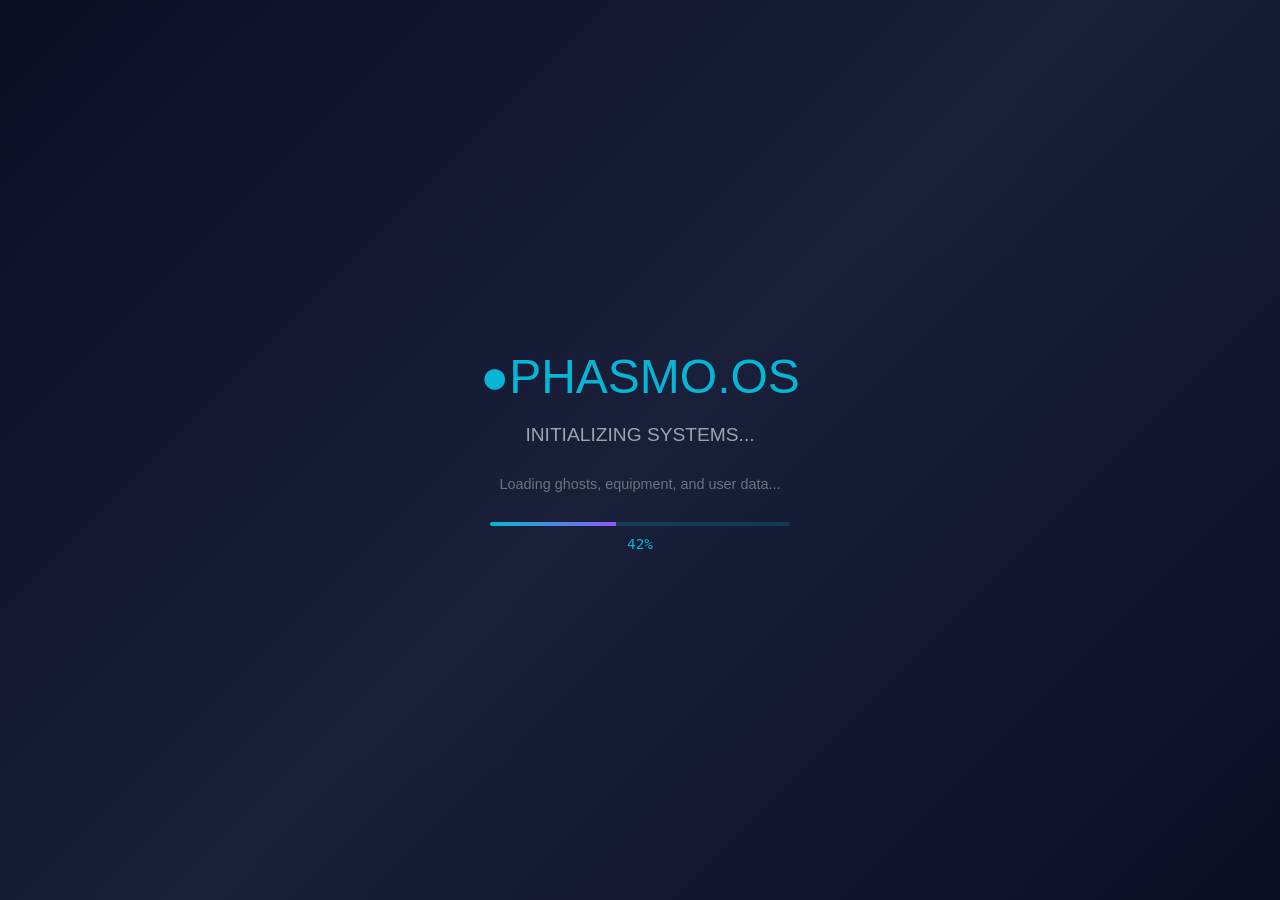
==== commit 4ed74616: "Update index.html" ====
--- a/index.html
+++ b/index.html
@@ -100,6 +100,10 @@
 </nav>
         </div>
         <div style="display: flex; align-items: center; gap: 8px;">
+            <a href="https://buymeacoffee.com/loucxl" class="support-coffee-btn" target="_blank" rel="noopener noreferrer" title="Support PhasmoOS on Buy Me a Coffee" aria-label="Support PhasmoOS on Buy Me a Coffee">
+                <span class="support-coffee-icon" aria-hidden="true">☕</span>
+                <span class="support-coffee-label">Support</span>
+            </a>
             <div id="onlineHuntersBadge" class="online-hunters-badge" title="Hunters currently online">
                 <span class="online-dot"></span>
                 <span id="onlineHuntersCount">0</span>
@@ -1248,6 +1252,14 @@
                     <p style="color: var(--text-muted); line-height: 1.65; margin: 0;">Your email is <strong style="color: var(--text-main);">never used for marketing and never sold or shared with anyone</strong>. There's no advertising and no third-party tracking here — it's a hobby project, not a data business.</p>
                 </div>
 
+                <div class="about-support-card">
+                    <div>
+                        <h3>☕ Support PhasmoOS</h3>
+                        <p>PhasmoOS is free to use. Contributions help support hosting, maintenance, and future features.</p>
+                    </div>
+                    <a href="https://buymeacoffee.com/loucxl" target="_blank" rel="noopener noreferrer">Buy me a coffee</a>
+                </div>
+
                 <div style="background: var(--bg-card); border: 1px solid var(--border); border-radius: 10px; padding: 18px 22px;">
                     <p style="color: var(--text-muted); line-height: 1.6; margin: 0; font-size: 0.85rem;">PhasmoOS is an <strong style="color: var(--text-main);">unofficial fan project</strong> and is not affiliated with, endorsed by, or associated with Kinetic Games. Phasmophobia and all related names are property of their respective owners.</p>
                 </div>
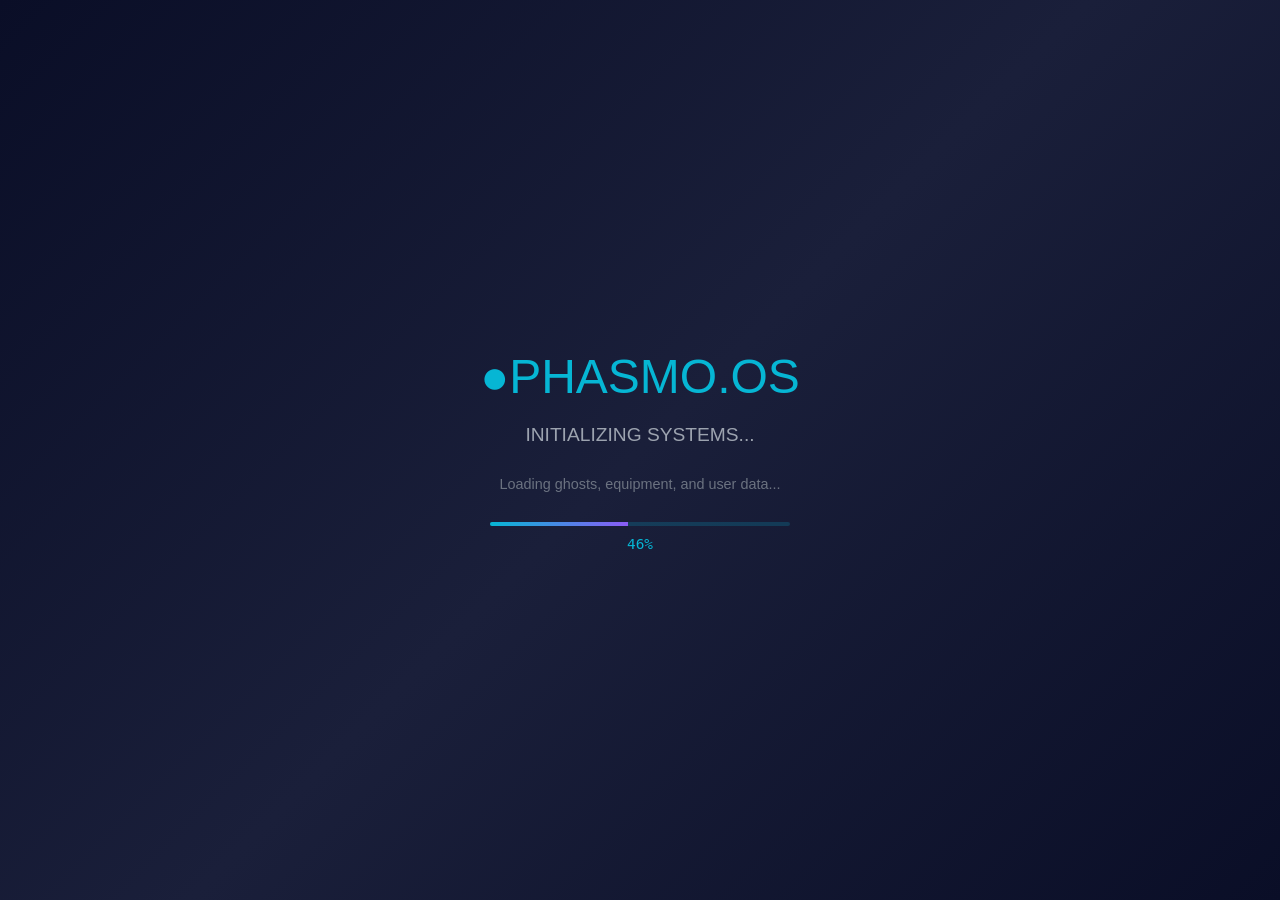
==== commit b81a1dba: "Update index.html" ====
--- a/index.html
+++ b/index.html
@@ -100,10 +100,6 @@
 </nav>
         </div>
         <div style="display: flex; align-items: center; gap: 8px;">
-            <a href="https://buymeacoffee.com/loucxl" class="support-coffee-btn" target="_blank" rel="noopener noreferrer" title="Support PhasmoOS on Buy Me a Coffee" aria-label="Support PhasmoOS on Buy Me a Coffee">
-                <span class="support-coffee-icon" aria-hidden="true">☕</span>
-                <span class="support-coffee-label">Support</span>
-            </a>
             <div id="onlineHuntersBadge" class="online-hunters-badge" title="Hunters currently online">
                 <span class="online-dot"></span>
                 <span id="onlineHuntersCount">0</span>
@@ -1252,14 +1248,6 @@
                     <p style="color: var(--text-muted); line-height: 1.65; margin: 0;">Your email is <strong style="color: var(--text-main);">never used for marketing and never sold or shared with anyone</strong>. There's no advertising and no third-party tracking here — it's a hobby project, not a data business.</p>
                 </div>
 
-                <div class="about-support-card">
-                    <div>
-                        <h3>☕ Support PhasmoOS</h3>
-                        <p>PhasmoOS is free to use. Contributions help support hosting, maintenance, and future features.</p>
-                    </div>
-                    <a href="https://buymeacoffee.com/loucxl" target="_blank" rel="noopener noreferrer">Buy me a coffee</a>
-                </div>
-
                 <div style="background: var(--bg-card); border: 1px solid var(--border); border-radius: 10px; padding: 18px 22px;">
                     <p style="color: var(--text-muted); line-height: 1.6; margin: 0; font-size: 0.85rem;">PhasmoOS is an <strong style="color: var(--text-main);">unofficial fan project</strong> and is not affiliated with, endorsed by, or associated with Kinetic Games. Phasmophobia and all related names are property of their respective owners.</p>
                 </div>
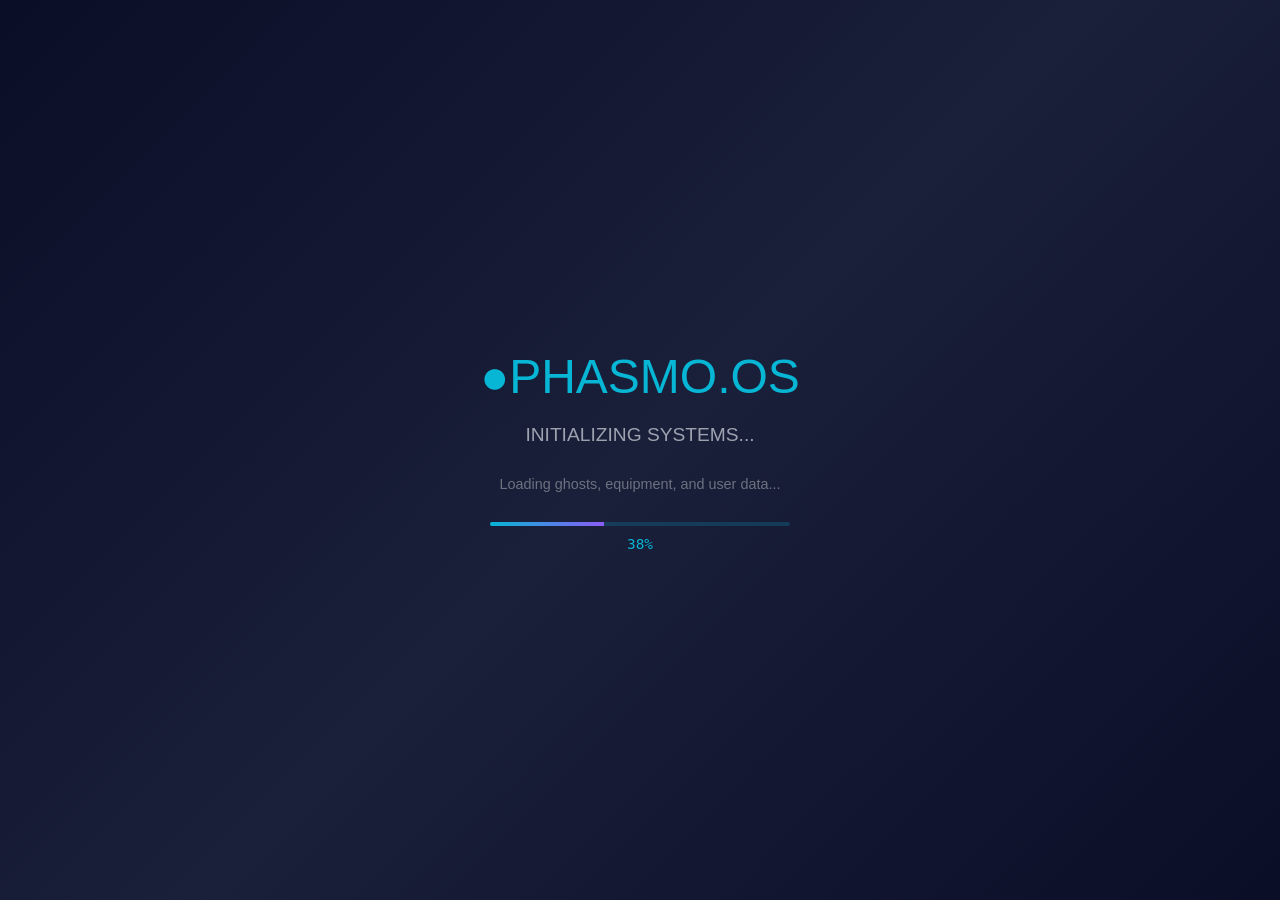
==== commit 47c43692: "Update index.html" ====
--- a/index.html
+++ b/index.html
@@ -100,6 +100,10 @@
 </nav>
         </div>
         <div style="display: flex; align-items: center; gap: 8px;">
+            <a href="https://buymeacoffee.com/loucxl" class="support-coffee-btn" target="_blank" rel="noopener noreferrer" title="Support PhasmoOS on Buy Me a Coffee" aria-label="Support PhasmoOS on Buy Me a Coffee">
+                <span class="support-coffee-icon" aria-hidden="true">☕</span>
+                <span class="support-coffee-label">Support</span>
+            </a>
             <div id="onlineHuntersBadge" class="online-hunters-badge" title="Hunters currently online">
                 <span class="online-dot"></span>
                 <span id="onlineHuntersCount">0</span>
@@ -1248,6 +1252,14 @@
                     <p style="color: var(--text-muted); line-height: 1.65; margin: 0;">Your email is <strong style="color: var(--text-main);">never used for marketing and never sold or shared with anyone</strong>. There's no advertising and no third-party tracking here — it's a hobby project, not a data business.</p>
                 </div>
 
+                <div class="about-support-card">
+                    <div>
+                        <h3>☕ Support PhasmoOS</h3>
+                        <p>PhasmoOS is free to use. Contributions help support hosting, maintenance, and future features.</p>
+                    </div>
+                    <a href="https://buymeacoffee.com/loucxl" target="_blank" rel="noopener noreferrer">Buy me a coffee</a>
+                </div>
+
                 <div style="background: var(--bg-card); border: 1px solid var(--border); border-radius: 10px; padding: 18px 22px;">
                     <p style="color: var(--text-muted); line-height: 1.6; margin: 0; font-size: 0.85rem;">PhasmoOS is an <strong style="color: var(--text-main);">unofficial fan project</strong> and is not affiliated with, endorsed by, or associated with Kinetic Games. Phasmophobia and all related names are property of their respective owners.</p>
                 </div>
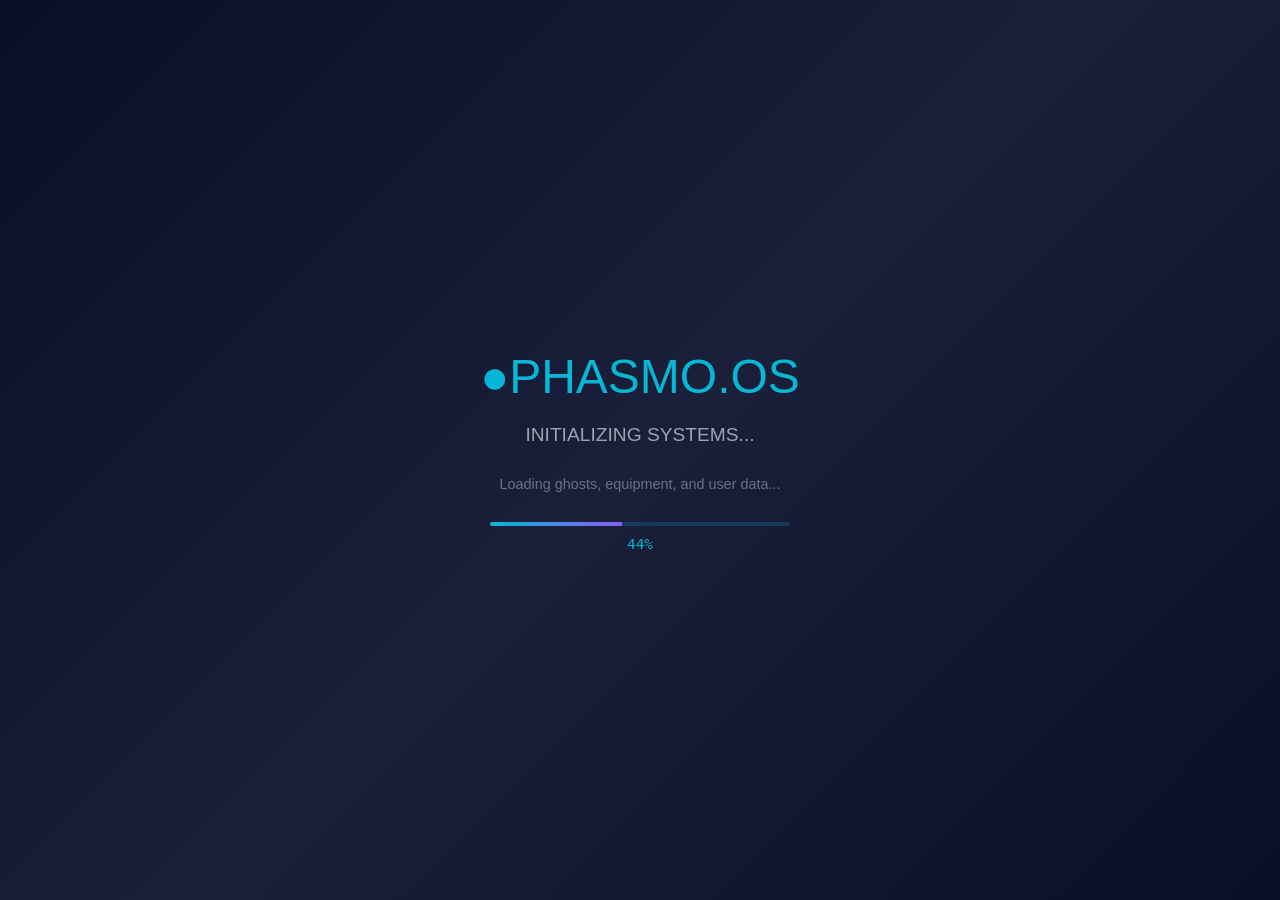
==== commit 3712c5ee: "Update index.html" ====
--- a/index.html
+++ b/index.html
@@ -203,7 +203,7 @@
         <div class="wip-content">
             <span class="wip-icon">⚠️</span>
             <div class="wip-text">
-            <strong>Phasmophobia v0.18.0.0:</strong> Deildegast data has been verified against the current game version, in game testing and community wiki datamines.
+            <strong>SITE UPDATE:</strong> I am currently working on an overhaul for the site. Mailnly backend file structuring and small redesigns.
                 </div>
                     <button class="wip-close" id="wipClose" type="button" aria-label="Close update banner">✕</button>
             </div>
--- a/style.css
+++ b/style.css
@@ -4058,3 +4058,109 @@
     }
 
 }
+
+
+/* Buy Me a Coffee support links */
+.support-coffee-btn {
+    display: inline-flex;
+    align-items: center;
+    justify-content: center;
+    gap: 6px;
+    height: 32px;
+    padding: 0 10px;
+    border: 1px solid rgba(255, 221, 0, 0.65);
+    border-radius: 4px;
+    background: rgba(255, 221, 0, 0.1);
+    color: #ffdd00;
+    font-family: var(--font-hud);
+    font-size: 0.7rem;
+    font-weight: 700;
+    letter-spacing: 0.5px;
+    text-decoration: none;
+    text-transform: uppercase;
+    white-space: nowrap;
+    transition: transform 0.2s ease, background 0.2s ease, box-shadow 0.2s ease;
+}
+
+.support-coffee-btn:hover,
+.support-coffee-btn:focus-visible {
+    background: rgba(255, 221, 0, 0.18);
+    box-shadow: 0 0 14px rgba(255, 221, 0, 0.2);
+    transform: translateY(-1px);
+    outline: none;
+}
+
+.support-coffee-icon {
+    font-size: 0.9rem;
+    line-height: 1;
+}
+
+.about-support-card {
+    display: flex;
+    align-items: center;
+    justify-content: space-between;
+    gap: 20px;
+    padding: 18px 22px;
+    border: 1px solid rgba(255, 221, 0, 0.5);
+    border-radius: 10px;
+    background: linear-gradient(135deg, rgba(255, 221, 0, 0.08), rgba(6, 182, 212, 0.04));
+}
+
+.about-support-card h3 {
+    margin: 0 0 7px;
+    color: #ffdd00;
+    font-family: var(--font-hud);
+    font-size: 0.95rem;
+    letter-spacing: 0.5px;
+    text-transform: uppercase;
+}
+
+.about-support-card p {
+    margin: 0;
+    color: var(--text-muted);
+    font-size: 0.88rem;
+    line-height: 1.55;
+}
+
+.about-support-card > a {
+    flex-shrink: 0;
+    padding: 9px 14px;
+    border-radius: 6px;
+    background: #ffdd00;
+    color: #111827;
+    font-family: var(--font-hud);
+    font-size: 0.75rem;
+    font-weight: 800;
+    text-decoration: none;
+    text-transform: uppercase;
+    transition: transform 0.2s ease, box-shadow 0.2s ease;
+}
+
+.about-support-card > a:hover,
+.about-support-card > a:focus-visible {
+    box-shadow: 0 0 18px rgba(255, 221, 0, 0.3);
+    transform: translateY(-1px);
+    outline: none;
+}
+
+@media (max-width: 1100px) {
+    .support-coffee-label {
+        display: none;
+    }
+
+    .support-coffee-btn {
+        width: 32px;
+        padding: 0;
+    }
+}
+
+@media (max-width: 600px) {
+    .about-support-card {
+        align-items: stretch;
+        flex-direction: column;
+    }
+
+    .about-support-card > a {
+        text-align: center;
+    }
+}
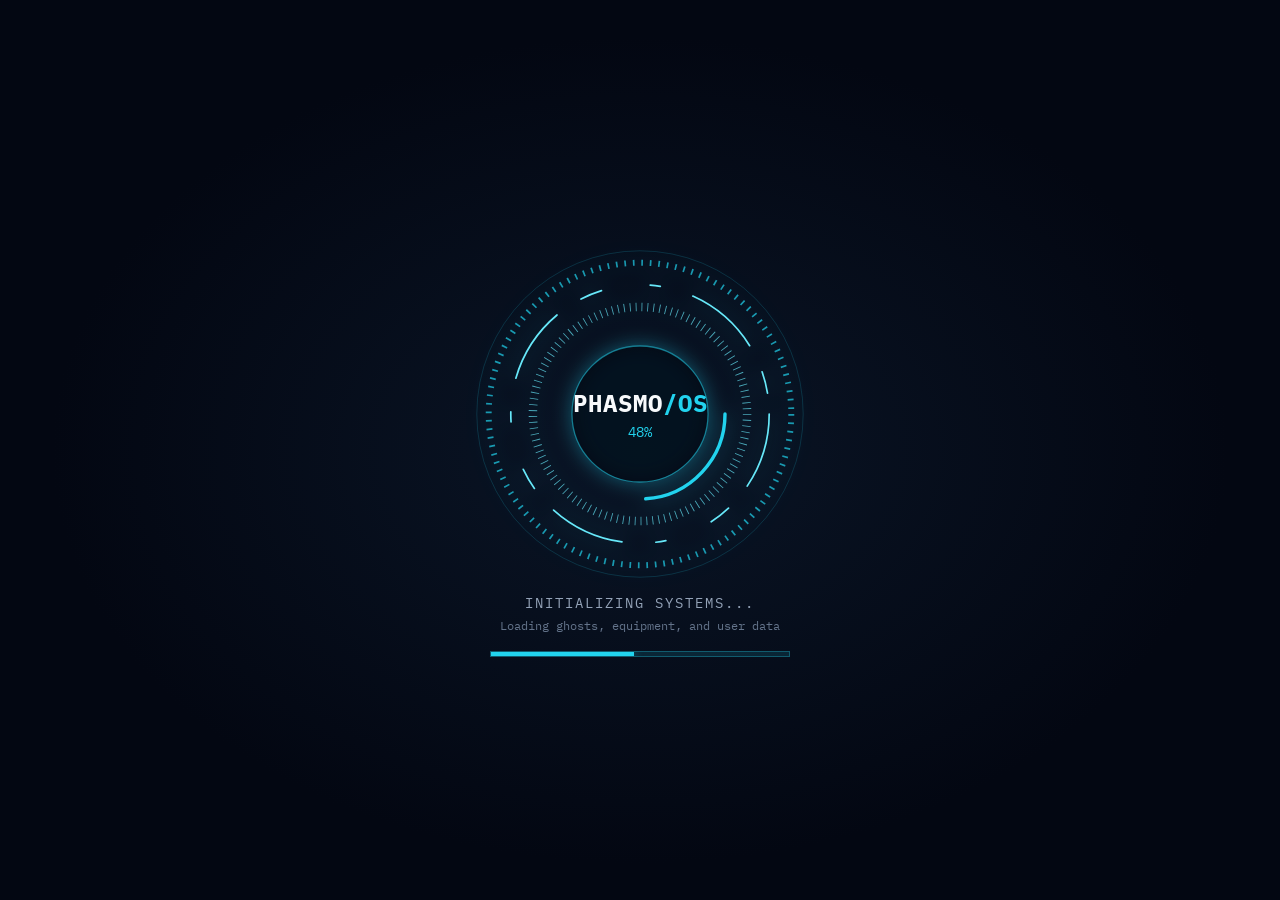
==== commit 15084c2b: "Add files via upload" ====
--- a/index.html
+++ b/index.html
@@ -42,9 +42,10 @@
 
     <link rel="preconnect" href="https://fonts.googleapis.com">
     <link rel="preconnect" href="https://fonts.gstatic.com" crossorigin>
-    <link href="https://fonts.googleapis.com/css2?family=Inter:wght@400;600;700;900&family=JetBrains+Mono:wght@400;700&family=Rajdhani:wght@500;600;700&display=swap" rel="stylesheet">
+    <link href="https://fonts.googleapis.com/css2?family=IBM+Plex+Sans:wght@400;600;700&family=IBM+Plex+Mono:wght@400;500;600;700&family=Silkscreen&family=Inter:wght@400;600;700;900&family=JetBrains+Mono:wght@400;700&family=Rajdhani:wght@500;600;700&display=swap" rel="stylesheet">
 
     <link rel="stylesheet" href="style.css">
+    <link rel="stylesheet" href="os-theme.css"><!-- Field Terminal theme — delete this line to restore the old look -->
     <!-- Firebase SDK -->
     <script src="https://www.gstatic.com/firebasejs/10.7.1/firebase-app-compat.js"></script>
     <script src="https://www.gstatic.com/firebasejs/10.7.1/firebase-database-compat.js"></script>
@@ -55,17 +56,48 @@
 
 
     <!-- LOADING SCREEN -->
-    <div id="loadingScreen" style="position: fixed; top: 0; left: 0; width: 100vw; height: 100vh; background: linear-gradient(135deg, #0a0e27 0%, #1a1f3a 50%, #0a0e27 100%); display: flex; align-items: center; justify-content: center; z-index: 10000; color: white; font-family: Arial;">
+    <div id="loadingScreen" style="position: fixed; top: 0; left: 0; width: 100vw; height: 100vh; background: radial-gradient(ellipse at center, #0a1526 0%, #030712 65%); display: flex; align-items: center; justify-content: center; z-index: 10000; color: #f8fafc; font-family: 'IBM Plex Mono', monospace;">
+        <style>
+            @keyframes bootSpinCW  { from { transform: rotate(0deg); }   to { transform: rotate(360deg); } }
+            @keyframes bootSpinCCW { from { transform: rotate(360deg); } to { transform: rotate(0deg); } }
+            @keyframes bootPulse   { 0%, 100% { opacity: 0.55; } 50% { opacity: 1; } }
+            .boot-ring { transform-origin: 200px 200px; }
+            .boot-ring--r1 { animation: bootSpinCW 24s linear infinite; }
+            .boot-ring--r2 { animation: bootSpinCCW 14s linear infinite; }
+            .boot-ring--r3 { animation: bootSpinCW 9s linear infinite; }
+            .boot-ring--r4 { animation: bootSpinCCW 6s linear infinite; }
+            .boot-status { animation: bootPulse 2.2s ease-in-out infinite; }
+            @media (prefers-reduced-motion: reduce) {
+                .boot-ring, .boot-status { animation: none !important; }
+            }
+        </style>
         <div style="text-align: center;">
-            <div style="font-size: 3rem; margin-bottom: 20px; color: #06b6d4;">●PHASMO.OS</div>
-            <div style="font-size: 1.2rem; color: #9ca3af;">INITIALIZING SYSTEMS...</div>
-            <div style="margin-top: 30px; font-size: 0.9rem; color: #6b7280;">Loading ghosts, equipment, and user data...</div>
-            
+            <div style="position: relative; width: 340px; height: 340px; margin: 0 auto 10px;">
+                <svg viewBox="0 0 400 400" width="340" height="340" style="filter: drop-shadow(0 0 10px rgba(34, 211, 238, 0.45));" aria-hidden="true">
+                    <!-- outer faint frame -->
+                    <circle cx="200" cy="200" r="192" fill="none" stroke="rgba(34,211,238,0.2)" stroke-width="1"/>
+                    <!-- tick ring, clockwise -->
+                    <circle class="boot-ring boot-ring--r1" cx="200" cy="200" r="178" fill="none" stroke="#22d3ee" stroke-width="7" stroke-dasharray="2 8" opacity="0.7"/>
+                    <!-- broken arc ring, counter-clockwise -->
+                    <circle class="boot-ring boot-ring--r2" cx="200" cy="200" r="152" fill="none" stroke="#67e8f9" stroke-width="2" stroke-dasharray="90 34 26 58 12 40" stroke-linecap="round"/>
+                    <!-- fine tick ring, clockwise -->
+                    <circle class="boot-ring boot-ring--r3" cx="200" cy="200" r="126" fill="none" stroke="rgba(103,232,249,0.7)" stroke-width="10" stroke-dasharray="1 6"/>
+                    <!-- bold sweep arc, counter-clockwise -->
+                    <circle class="boot-ring boot-ring--r4" cx="200" cy="200" r="100" fill="none" stroke="#22d3ee" stroke-width="4" stroke-dasharray="150 478" stroke-linecap="round"/>
+                    <!-- core frame -->
+                    <circle cx="200" cy="200" r="80" fill="rgba(3,7,18,0.85)" stroke="rgba(34,211,238,0.5)" stroke-width="1.5"/>
+                </svg>
+                <div style="position: absolute; inset: 0; display: flex; flex-direction: column; align-items: center; justify-content: center;">
+                    <div style="font-size: 1.5rem; font-weight: 700; letter-spacing: 1px;">PHASMO<span style="color: #22d3ee;">/OS</span></div>
+                    <div id="loadingPercent" style="font-size: 0.85rem; color: #22d3ee; margin-top: 4px;">0%</div>
+                </div>
+            </div>
+            <div class="boot-status" style="font-size: 0.85rem; color: #94a3b8; letter-spacing: 2px;">INITIALIZING SYSTEMS...</div>
+            <div style="margin-top: 6px; font-size: 0.75rem; color: #64748b;">Loading ghosts, equipment, and user data</div>
             <!-- Progress Bar -->
-            <div style="width: 300px; height: 4px; background: rgba(6, 182, 212, 0.2); border-radius: 2px; margin: 30px auto 10px; overflow: hidden;">
-                <div id="loadingProgressBar" style="width: 0%; height: 100%; background: linear-gradient(90deg, #06b6d4, #8b5cf6); transition: width 0.3s ease;"></div>
-            </div>
-            <div id="loadingPercent" style="font-family: monospace; font-size: 0.9rem; color: #06b6d4;">0%</div>
+            <div style="width: 300px; height: 6px; background: rgba(34, 211, 238, 0.12); border: 1px solid rgba(34, 211, 238, 0.3); margin: 18px auto 0; overflow: hidden;">
+                <div id="loadingProgressBar" style="width: 0%; height: 100%; background: #22d3ee; box-shadow: 0 0 10px rgba(34,211,238,0.6); transition: width 0.3s ease;"></div>
+            </div>
         </div>
     </div>
     <div id="mainApp" style="display: flex; flex-direction: column; height: 100vh; overflow: hidden;">
@@ -76,7 +108,7 @@
             <div style="font-family: var(--font-hud); font-size: 1.2rem; font-weight: 700; letter-spacing: 1px; color: #fff; display: flex; align-items: center; gap: 6px;">
                 <div class="live-dot"></div>
                 PHASMO<span style="color: var(--acc-cyan);">.OS</span>
-                <div style="font-size: 0.6rem; background: var(--acc-cyan); color: #000; padding: 2px 5px; border-radius: 3px; font-weight: 700;">v2.6</div>
+                <div style="font-size: 0.6rem; background: var(--acc-cyan); color: #000; padding: 2px 5px; border-radius: 3px; font-weight: 700;">v3.0</div>
             </div>
             <nav style="display: flex; gap: 4px;">
                 <button class="nav-btn" onclick="showSection('ghosts')" style="background: transparent; border: 1px solid transparent; color: var(--text-muted); padding: 6px 10px; font-family: var(--font-hud); font-weight: 600; font-size: 0.75rem; text-transform: uppercase; letter-spacing: 0.5px; cursor: pointer; border-radius: 4px;">Ghosts</button>
@@ -171,7 +203,7 @@
         <div class="brand">
             <div class="live-dot"></div>
             PHASMO<span>.OS</span>
-            <div class="version">v2.6</div>
+            <div class="version">v3.0</div>
         </div>
         <nav class="header-nav">
             <button class="nav-btn" onclick="showSection('ghosts')">👻 Ghosts</button>
@@ -203,7 +235,7 @@
         <div class="wip-content">
             <span class="wip-icon">⚠️</span>
             <div class="wip-text">
-            <strong>SITE UPDATE:</strong> I am currently working on an overhaul for the site. Mailnly backend file structuring and small redesigns.
+            <strong>Phasmophobia v0.18.0.0:</strong> Deildegast data has been verified against the current game version, in game testing and community wiki datamines.
                 </div>
                     <button class="wip-close" id="wipClose" type="button" aria-label="Close update banner">✕</button>
             </div>
@@ -1196,7 +1228,7 @@
                 </div>
                 <div class="updates-version-card">
                     <span class="updates-version-label">Tracker Version</span>
-                    <strong>v2.6</strong>
+                    <strong>v3.0</strong>
                 </div>
             </div>
 
@@ -1215,8 +1247,8 @@
                 </div>
                 <div class="updates-version-card">
                     <span class="updates-version-label">Version</span>
-                    <strong>v2.6</strong>
-                    <span style="display:block; font-size:0.65rem; color: var(--text-muted); margin-top:4px;">Data verified: July 2026 (game v0.17.1.x)</span>
+                    <strong>v3.0</strong>
+                    <span style="display:block; font-size:0.65rem; color: var(--text-muted); margin-top:4px;">Data verified: August 2026 (game v0.18.0.x)</span>
                 </div>
             </div>
 
@@ -1268,21 +1300,7 @@
         </div>
     </div>
 
-    <!-- FOOTER (Timer) -->
-    <div class="footer">
-        <button class="timer-play" id="timerBtn">▶</button>
-        <div class="timer-center">
-            <div class="timer-label">HUNT COOLDOWN</div>
-            <div class="timer-val" id="timerDisplay">90</div>
-            <div class="timer-bar"><div class="timer-fill" id="timerFill"></div></div>
-        </div>
-        <div class="timer-opts">
-            <button class="t-opt active" data-time="90">Smudge</button>
-            <button class="t-opt" data-time="180">Spirit</button>
-            <button class="t-opt" data-time="60">Demon</button>
-            <button class="t-opt" data-time="25">Cooldown</button>
-        </div>
-    </div>
+    <!-- Footer timer removed (Aug 2026) — hunt/smudge timing lives in the ghost modal tempo tool and phasmo-timer.html -->
 
     <!-- Ghost Details Modal -->
     <dialog id="ghostModal">
@@ -1747,7 +1765,21 @@
         </div>
     </dialog>
 
-    <script src="script.js"></script>
+    <!-- PhasmoOS scripts — split from script.js. LOAD ORDER MATTERS: later files
+         use and override things defined in earlier ones. See README-SPLIT.md -->
+    <script src="js/01-core-data.js"></script>
+    <script src="js/02-app-core.js"></script>
+    <script src="js/03-manual-data.js"></script>
+    <script src="js/04-equipment.js"></script>
+    <script src="js/05-group-journal.js"></script>
+    <script src="js/06-auth-stats.js"></script>
+    <script src="js/07-friends.js"></script>
+    <script src="js/08-top-bar.js"></script>
+    <script src="js/09-game-updates.js"></script>
+    <script src="js/10-sidebar-ui.js"></script>
+    <script src="js/11-online-hunters.js"></script>
+    <script src="js/12-investigation-override.js"></script>
+    <script src="js/13-live-banner.js"></script>
 
 <div id="event-popup-overlay" class="event-popup-overlay hidden">
     <div class="event-popup">
--- a/os-theme.css
+++ b/os-theme.css
@@ -0,0 +1,252 @@
+/* ═══════════════════════════════════════════════════════════════
+   PHASMO/OS FIELD TERMINAL THEME  (os-theme.css)
+   Loads AFTER style.css and re-skins the whole site by
+   redefining the design tokens, then layering OS chrome on top.
+   Remove this one <link> tag to fall back to the old look.
+   ═══════════════════════════════════════════════════════════════ */
+
+/* ── 1. TOKENS ─ classic PhasmoOS cyan/slate, OS chrome kept ───── */
+:root {
+    --bg-void: #030712;
+    --bg-panel: #0b1120;
+    --bg-card: #171f30;
+    --bg-elevated: #1f2a40;
+
+    --border: #334155;
+    --border-light: #475569;
+
+    --text-main: #f8fafc;
+    --text-muted: #94a3b8;
+    --text-dim: #64748b;
+
+    /* Primary system accent — the original PhasmoOS cyan */
+    --acc-cyan: #06b6d4;
+
+    /* LED semantics — original values */
+    --acc-green: #22c55e;
+    --acc-red: #ef4444;
+    --acc-orange: #f97316;
+    --acc-yellow: #eab308;
+    --acc-purple: #a855f7;
+
+    --font-hud: 'IBM Plex Mono', 'JetBrains Mono', monospace;
+    --font-body: 'IBM Plex Sans', 'Inter', sans-serif;
+    --font-mono: 'IBM Plex Mono', 'JetBrains Mono', monospace;
+    --font-bitmap: 'Silkscreen', 'IBM Plex Mono', monospace;
+
+    --shadow-sm: 0 1px 0 rgba(0,0,0,0.55);
+    --shadow-md: 0 2px 0 rgba(0,0,0,0.55);
+    --shadow-lg: 0 6px 0 rgba(0,0,0,0.45);
+
+    --card-pad: 20px;
+    --bevel: inset 0 1px 0 rgba(248,250,252,0.06), inset 0 -1px 0 rgba(0,0,0,0.45);
+}
+
+/* ── 2. ATMOSPHERE ─────────────────────────────────────────────── */
+body {
+    background: var(--bg-void);
+}
+
+/* Phosphor scanfield — static, cheap, sits over everything but
+   never intercepts input. */
+body::after {
+    content: '';
+    position: fixed;
+    inset: 0;
+    z-index: 9999;
+    pointer-events: none;
+    background:
+        repeating-linear-gradient(
+            to bottom,
+            rgba(0, 0, 0, 0.16) 0px,
+            rgba(0, 0, 0, 0.16) 1px,
+            transparent 1px,
+            transparent 3px
+        );
+    opacity: 0.35;
+    mix-blend-mode: multiply;
+}
+
+::selection {
+    background: var(--acc-cyan);
+    color: #041018;
+}
+
+input, textarea {
+    caret-color: var(--acc-cyan);
+    font-family: var(--font-mono) !important;
+}
+
+*:focus-visible {
+    outline: 2px solid var(--acc-cyan) !important;
+    outline-offset: 1px;
+}
+
+/* Themed scrollbars */
+::-webkit-scrollbar { width: 10px; height: 10px; }
+::-webkit-scrollbar-track { background: var(--bg-void); }
+::-webkit-scrollbar-thumb {
+    background: var(--border-light);
+    border: 2px solid var(--bg-void);
+}
+::-webkit-scrollbar-thumb:hover { background: var(--acc-cyan); }
+
+/* ── 3. SYSTEM CHROME ─ menubar + system panel ─────────────────── */
+header {
+    box-shadow: 0 1px 0 rgba(0,0,0,0.6), inset 0 -1px 0 rgba(234,242,223,0.05) !important;
+}
+
+header .nav-btn,
+header button,
+header a {
+    border-radius: 0 !important;
+}
+
+header .nav-btn:hover {
+    color: var(--text-main) !important;
+    background: var(--bg-elevated) !important;
+}
+
+header .nav-btn.active {
+    color: #041018 !important;
+    background: var(--acc-cyan) !important;
+    border-color: var(--acc-cyan) !important;
+}
+
+/* Sidebar section labels go bitmap — tiny system print */
+#sidebar h3 {
+    font-family: var(--font-bitmap) !important;
+    font-size: 0.6rem !important;
+    font-weight: 400 !important;
+    letter-spacing: 2px !important;
+}
+
+/* Square up the whole control surface */
+.ev-btn, .filter-btn, .t-opt, .btn-primary, .btn-reset, .btn-login,
+.stat-pill, .trait-badge, .tab-btn, button, dialog, .site-search-panel,
+input[type="text"] {
+    border-radius: 0 !important;
+}
+
+.ev-btn, .filter-btn, .btn-primary {
+    box-shadow: var(--bevel);
+}
+
+/* ── 4. WINDOWS ─ the signature ────────────────────────────────── */
+/* Every ghost card is a process window: hard frame, title strip
+   that reads out the danger tier like a system tag. */
+.card {
+    border-radius: 0;
+    border-left-width: 1px;              /* danger moves to the strip */
+    padding: var(--card-pad);
+    box-shadow: var(--shadow-md), var(--bevel);
+}
+
+.card::before {
+    content: attr(data-danger) ' THREAT // ACTIVE PROCESS';
+    display: block;
+    margin: calc(var(--card-pad) * -1) calc(var(--card-pad) * -1) 14px;
+    padding: 6px 12px 5px 34px;
+    font-family: var(--font-bitmap);
+    font-size: 0.55rem;
+    letter-spacing: 1.5px;
+    text-transform: uppercase;
+    text-align: right;
+    color: var(--text-dim);
+    background:
+        /* three window dots, drawn not markup */
+        radial-gradient(circle 3px at 10px 50%, currentColor 3px, transparent 3.5px),
+        radial-gradient(circle 3px at 20px 50%, currentColor 3px, transparent 3.5px),
+        radial-gradient(circle 3px at 30px 50%, currentColor 3px, transparent 3.5px),
+        rgba(0, 0, 0, 0.3);
+    border-bottom: 1px solid var(--border);
+}
+
+.card[data-danger="Low"]::before     { color: var(--acc-cyan);   border-bottom-color: var(--acc-cyan); }
+.card[data-danger="Med"]::before     { color: var(--acc-orange); border-bottom-color: var(--acc-orange); }
+.card[data-danger="High"]::before    { color: var(--acc-red);    border-bottom-color: var(--acc-red); }
+.card[data-danger="Extreme"]::before { color: var(--acc-purple); border-bottom-color: var(--acc-purple); }
+
+.card:hover {
+    transform: translateY(-3px);
+    border-color: var(--acc-cyan);
+    box-shadow: var(--shadow-lg), var(--bevel), 0 0 24px rgba(6, 182, 212, 0.16);
+}
+
+.card-name {
+    font-weight: 600;
+    letter-spacing: 0;
+}
+
+/* Dialogs are windows too — their header already IS a title bar */
+dialog {
+    background: var(--bg-panel) !important;
+    border: 1px solid var(--border-light) !important;
+    box-shadow: 0 12px 0 rgba(0,0,0,0.5), 0 0 60px rgba(0,0,0,0.8) !important;
+}
+
+.dialog-header {
+    background: rgba(0, 0, 0, 0.3);
+    border-bottom: 1px solid var(--acc-cyan);
+}
+
+.dialog-close:hover {
+    background: var(--acc-red) !important;
+    color: #041018 !important;
+}
+
+.stat-box {
+    background: var(--bg-card);
+    border-radius: 0;
+    box-shadow: var(--bevel);
+}
+
+.tempo-section {
+    border-radius: 0;
+}
+
+.tempo-btn {
+    border-radius: 0 !important;
+}
+
+.site-search-panel {
+    background: rgba(11, 17, 32, 0.92) !important;
+    box-shadow: var(--bevel);
+}
+
+/* ── 5. SMALL PRINT + CLEANUP ──────────────────────────────────── */
+/* PHASMO TIMER nav link — bring the last hardcoded cyan into the system */
+.phasmo-timer-nav-btn {
+    border-radius: 0 !important;
+    background: var(--acc-cyan) !important;
+    color: #041018 !important;
+    font-family: var(--font-hud);
+    font-weight: 700 !important;
+    font-size: 12px !important;
+    letter-spacing: 1px;
+    text-transform: uppercase;
+    box-shadow: var(--bevel) !important;
+}
+.phasmo-timer-nav-btn:hover {
+    box-shadow: var(--bevel), 0 0 18px rgba(6, 182, 212, 0.35) !important;
+}
+.timer-new-badge {
+    border-radius: 0 !important;
+    font-family: var(--font-bitmap);
+    font-size: 0.5rem !important;
+}
+
+/* Footer is gone — reclaim the old mobile clearance */
+@media (max-width: 768px) {
+    .section-container { padding-bottom: 24px !important; }
+    .dashboard-container { padding-bottom: 24px !important; }
+}
+
+/* ── 6. ACCESSIBILITY ──────────────────────────────────────────── */
+@media (prefers-reduced-motion: reduce) {
+    *, *::before, *::after {
+        transition-duration: 0.01ms !important;
+        animation-duration: 0.01ms !important;
+    }
+    .card:hover { transform: none; }
+}
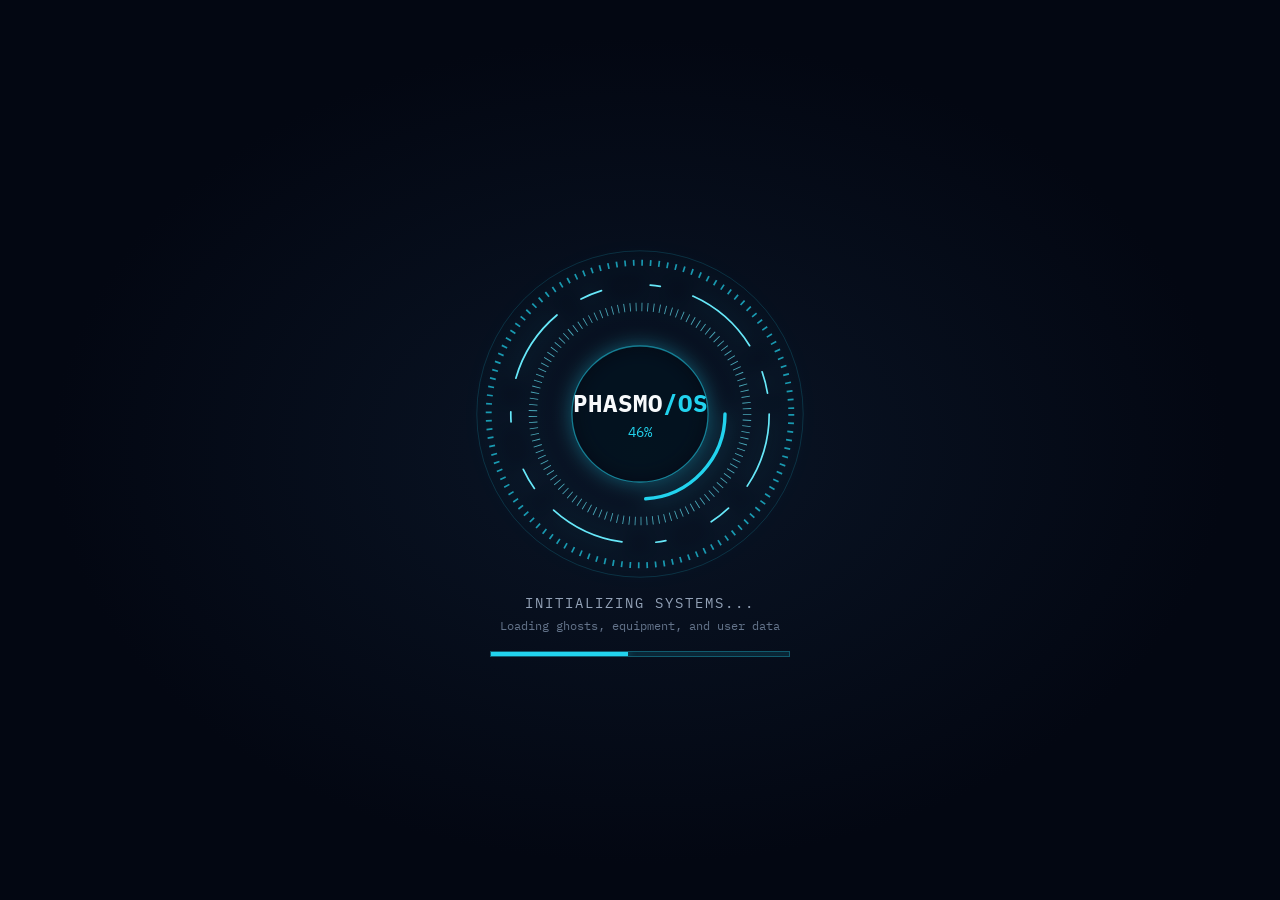
==== commit ed4cad81: "Add files via upload" ====
--- a/index.html
+++ b/index.html
@@ -14,7 +14,7 @@
     <!-- Open Graph (for Discord, Facebook, Reddit sharing) -->
     <meta property="og:type" content="website">
     <meta property="og:title" content="Phasmophobia Cheat Sheet | All Ghosts, Evidence & Nightmare Guide">
-    <meta property="og:description" content="All 30 ghosts, evidence filters, Nightmare mode behavioural tells, maps, and equipment — the complete Phasmophobia investigation tool.">
+    <meta property="og:description" content="All 30 ghosts, evidence filters, Nightmare mode behavioural tells, maps, and equipment - the complete Phasmophobia investigation tool.">
     <meta property="og:site_name" content="PHASMO.OS">
 
     <!-- Twitter/X card -->
@@ -27,7 +27,7 @@
     {
       "@context": "https://schema.org",
       "@type": "WebApplication",
-      "name": "PHASMO.OS — Phasmophobia Cheat Sheet",
+      "name": "PHASMO.OS - Phasmophobia Cheat Sheet",
       "description": "Interactive Phasmophobia cheat sheet covering all 30 ghosts with evidence, hunt thresholds, speeds, Nightmare mode 0-evidence behavioural tells, maps, equipment, and survival strategies.",
       "applicationCategory": "GameApplication",
       "operatingSystem": "Any",
@@ -45,7 +45,7 @@
     <link href="https://fonts.googleapis.com/css2?family=IBM+Plex+Sans:wght@400;600;700&family=IBM+Plex+Mono:wght@400;500;600;700&family=Silkscreen&family=Inter:wght@400;600;700;900&family=JetBrains+Mono:wght@400;700&family=Rajdhani:wght@500;600;700&display=swap" rel="stylesheet">
 
     <link rel="stylesheet" href="style.css">
-    <link rel="stylesheet" href="os-theme.css"><!-- Field Terminal theme — delete this line to restore the old look -->
+    <link rel="stylesheet" href="os-theme.css"><!-- Field Terminal theme - delete this line to restore the old look -->
     <!-- Firebase SDK -->
     <script src="https://www.gstatic.com/firebasejs/10.7.1/firebase-app-compat.js"></script>
     <script src="https://www.gstatic.com/firebasejs/10.7.1/firebase-database-compat.js"></script>
@@ -129,6 +129,18 @@
     </span>
 
 </a>
+
+<!-- Session tracker: only shown to logged-in users (see 15-session-tracker.js) -->
+<div id="sessionTracker" class="session-tracker" style="display:none;">
+    <button id="btnStartSession" class="session-start-btn" type="button">▸ Start New Session</button>
+    <div id="sessionActive" class="session-active" style="display:none;">
+        <span class="session-timer" id="sessionTimer">0:00</span>
+        <span class="session-active-label">Ghost identified?</span>
+        <button id="btnSessionWin" class="session-result-btn session-win" type="button" title="You got it right">✓</button>
+        <button id="btnSessionLoss" class="session-result-btn session-loss" type="button" title="You got it wrong">✗</button>
+        <button id="btnSessionCancel" class="session-cancel-btn" type="button" title="Cancel session">✕</button>
+    </div>
+</div>
 </nav>
         </div>
         <div style="display: flex; align-items: center; gap: 8px;">
@@ -340,8 +352,8 @@
                         <div class="map-topline"><span class="map-size-pill small">Small</span><span class="difficulty">★☆☆</span></div>
                         <div class="map-header"><h4>13 Willow Street</h4></div>
                         <div class="map-info"><span class="info-tag">2 Floors</span><span class="info-tag">10 Rooms</span><span class="info-tag">Reworked</span></div>
-                        <p class="map-desc">Fully reworked in v0.18 to match Tanglewood's standard: same layout underneath, but the second bedroom is now an art studio, the garage a gym, and the basement an open-plan den with a bar and game room — plus cat trees everywhere.</p>
-                        <div class="map-tips"><strong>Plan:</strong> Relearn the map — all seven cursed possession spots moved in the rework. The open basement den has fewer walls for breaking line of sight, so know your hide before pushing it. The redrawn truck map now shows full room detail.</div>
+                        <p class="map-desc">Fully reworked in v0.18 to match Tanglewood's standard: same layout underneath, but the second bedroom is now an art studio, the garage a gym, and the basement an open-plan den with a bar and game room - plus cat trees everywhere.</p>
+                        <div class="map-tips"><strong>Plan:</strong> Relearn the map - all seven cursed possession spots moved in the rework. The open basement den has fewer walls for breaking line of sight, so know your hide before pushing it. The redrawn truck map now shows full room detail.</div>
                     </article>
 
                     <article class="map-card">
@@ -500,7 +512,7 @@
             </div>
 
             <div class="mechanics-note warning-note">
-                <strong>Data verified July 2026</strong> against game version v0.17.1.x and current community wiki datamines — including the Aswang and Kormos added in the Alan Wake event.
+                <strong>Data verified July 2026</strong> against game version v0.17.1.x and current community wiki datamines - including the Aswang and Kormos added in the Alan Wake event.
             </div>
             
             <div class="mechanics-grid refined-mechanics-grid">
@@ -644,7 +656,7 @@
                         <h4>Aswang</h4>
                         <ul>
                             <li>Base 1.53 m/s; LoS acceleration is 1.5x normal, reaching its 2.53 m/s max in ~8.7s instead of ~13s.</li>
-                            <li>Cannot kill players in official hiding spots — reaching one instantly ends the hunt.</li>
+                            <li>Cannot kill players in official hiding spots - reaching one instantly ends the hunt.</li>
                             <li>After a hunt ends that way, its next hunt starts by walking to that player's old hiding spot.</li>
                         </ul>
                         <h4>Kormos</h4>
@@ -652,7 +664,7 @@
                             <li>Blind: only gains line-of-sight within 5m unobstructed. Hunts by sound instead.</li>
                             <li>Footstep detection: 10m crouch-walking, 15m walking, 30m sprinting (same floor).</li>
                             <li>Moves at 1.7 m/s, or 2.21 m/s when travelling to a detected sound; re-targets sounds every 5–10s.</li>
-                            <li>Kills within 1.5m on the same floor even through walls and furniture — don't stand in its path.</li>
+                            <li>Kills within 1.5m on the same floor even through walls and furniture - don't stand in its path.</li>
                             <li>Threshold 50%, raised to 70% if a player sprints in the same room. Cannot do mist-orb or chasing events.</li>
                         </ul>
                     </div>
@@ -1151,9 +1163,9 @@
                     <div class="tip-card" style="border-color:rgba(139,92,246,0.35);"><h4 style="color:#c4b5fd;">Dayan</h4><p style="color:var(--text-muted); font-size:0.88rem; line-height:1.6;">Movement-sensitive. Stand still during a hunt when it is close: if it slows sharply, then speeds the moment someone moves, suspect Dayan. Also check female-only clue.</p></div>
                     <div class="tip-card" style="border-color:rgba(239,68,68,0.35);"><h4 style="color:var(--acc-red);">Gallu</h4><p style="color:var(--text-muted); font-size:0.88rem; line-height:1.6;">Defensive tools and salt can change its state. Enraged Gallu is faster, has reduced incense blind time, and cannot disturb salt; after an enraged hunt it becomes weakened.</p></div>
                     <div class="tip-card" style="border-color:rgba(6,182,212,0.35);"><h4 style="color:var(--acc-cyan);">Obambo</h4><p style="color:var(--text-muted); font-size:0.88rem; line-height:1.6;">Watch for repeating ~2-minute waves. Calm phases are interaction-heavy but almost never hunt; aggressive phases go quiet on activity yet hunt early (65%) and fast. Quiet does NOT mean safe. A mid-hunt speed snap or a fast-start hunt ending ~20% early is near-conclusive.</p></div>
-                    <div class="tip-card" style="border-color:rgba(234,179,8,0.35);"><h4 style="color:#fde68a;">Aswang</h4><p style="color:var(--text-muted); font-size:0.88rem; line-height:1.6;">Best 0EV tell in the game: lead it to an official hiding spot (closet/locker) while it can see you — if the hunt ends the instant it reaches you, it is an Aswang. Also ramps to max chase speed ~1.5x faster than normal, so break sight lines early. Expect its next hunt to check your old hiding spot.</p></div>
-                    <div class="tip-card" style="border-color:rgba(34,197,94,0.35);"><h4 style="color:#86efac;">Kormos</h4><p style="color:var(--text-muted); font-size:0.88rem; line-height:1.6;">Blind, sound-based hunter. Go still, silent and electronics-off in an open area: it will walk straight past you (rule out Banshee by having everyone freeze). It kills within 1.5m through walls, so keep clear of its path — and never sprint in its room (raises its threshold to 70%).</p></div>
-                    <div class="tip-card" style="border-color:rgba(59,130,246,0.35);"><h4 style="color:#93c5fd;">Deildegast</h4><p style="color:var(--text-muted); font-size:0.88rem; line-height:1.6;">Flat 3.0 m/s hunts with zero line-of-sight speed-up — unlike a Revenant, it is fast BEFORE it sees you. Move 10–15 unique house items between hunts (dead teammates count) and the next hunt slows right down; touch nothing and it stays at full sprint. Speed resets after every hunt and burned crucifix, so keep littering.</p></div>
+                    <div class="tip-card" style="border-color:rgba(234,179,8,0.35);"><h4 style="color:#fde68a;">Aswang</h4><p style="color:var(--text-muted); font-size:0.88rem; line-height:1.6;">Best 0EV tell in the game: lead it to an official hiding spot (closet/locker) while it can see you - if the hunt ends the instant it reaches you, it is an Aswang. Also ramps to max chase speed ~1.5x faster than normal, so break sight lines early. Expect its next hunt to check your old hiding spot.</p></div>
+                    <div class="tip-card" style="border-color:rgba(34,197,94,0.35);"><h4 style="color:#86efac;">Kormos</h4><p style="color:var(--text-muted); font-size:0.88rem; line-height:1.6;">Blind, sound-based hunter. Go still, silent and electronics-off in an open area: it will walk straight past you (rule out Banshee by having everyone freeze). It kills within 1.5m through walls, so keep clear of its path - and never sprint in its room (raises its threshold to 70%).</p></div>
+                    <div class="tip-card" style="border-color:rgba(59,130,246,0.35);"><h4 style="color:#93c5fd;">Deildegast</h4><p style="color:var(--text-muted); font-size:0.88rem; line-height:1.6;">Flat 3.0 m/s hunts with zero line-of-sight speed-up - unlike a Revenant, it is fast BEFORE it sees you. Move 10–15 unique house items between hunts (dead teammates count) and the next hunt slows right down; touch nothing and it stays at full sprint. Speed resets after every hunt and burned crucifix, so keep littering.</p></div>
                 </div>
             </div>
 
@@ -1188,7 +1200,7 @@
                             <li><strong>Yokai:</strong> voice can cause very early hunts.</li>
                             <li><strong>Obambo:</strong> safe-feeling phases can flip suddenly.</li>
                             <li><strong>Kormos:</strong> kills within 1.5m through walls; any noise draws it in fast.</li>
-                            <li><strong>Deildegast:</strong> flat 3.0 m/s until you slow it by moving items — lethal early.</li>
+                            <li><strong>Deildegast:</strong> flat 3.0 m/s until you slow it by moving items - lethal early.</li>
                         </ul>
                     </div>
                     <div class="tip-card" style="border-color:rgba(234,179,8,0.4); background:rgba(234,179,8,0.03);">
@@ -1243,7 +1255,7 @@
                 <div>
                     <p class="updates-kicker">ABOUT THIS TOOL</p>
                     <h2 class="page-title">👻 About PhasmoOS</h2>
-                    <p class="updates-intro">PhasmoOS is a free, fan-made companion app for Phasmophobia — a single place for ghost identification, maps, equipment, mechanics, strategy and 0 EV hunting, all built to sit alongside the game.</p>
+                    <p class="updates-intro">PhasmoOS is a free, fan-made companion app for Phasmophobia - a single place for ghost identification, maps, equipment, mechanics, strategy and 0 EV hunting, all built to sit alongside the game.</p>
                 </div>
                 <div class="updates-version-card">
                     <span class="updates-version-label">Version</span>
@@ -1257,7 +1269,7 @@
                 <div style="background: var(--bg-card); border: 1px solid var(--border); border-radius: 10px; padding: 20px 22px;">
                     <h3 style="font-family: var(--font-hud); font-size: 0.95rem; text-transform: uppercase; letter-spacing: 0.5px; color: var(--acc-cyan); margin: 0 0 12px;">What is PhasmoOS?</h3>
                     <p style="color: var(--text-muted); line-height: 1.65; margin: 0 0 10px;">PhasmoOS is a reference and investigation tool for <strong style="color: var(--text-main);">Phasmophobia</strong>, the co-op ghost-hunting game by Kinetic Games. It pulls together everything you'd normally have scattered across wikis and notes into one fast, dark-themed dashboard.</p>
-                    <p style="color: var(--text-muted); line-height: 1.65; margin: 0;">Use the evidence filters in the sidebar to narrow down which ghost you're dealing with during a hunt, then dig into per-ghost behaviour, hunt thresholds, map layouts, equipment tiers, game mechanics and strategy guides — including a dedicated 0 EV section for evidence-less identification.</p>
+                    <p style="color: var(--text-muted); line-height: 1.65; margin: 0;">Use the evidence filters in the sidebar to narrow down which ghost you're dealing with during a hunt, then dig into per-ghost behaviour, hunt thresholds, map layouts, equipment tiers, game mechanics and strategy guides - including a dedicated 0 EV section for evidence-less identification.</p>
                 </div>
 
                 <div style="background: var(--bg-card); border: 1px solid var(--border); border-radius: 10px; padding: 20px 22px;">
@@ -1274,14 +1286,14 @@
 
                 <div style="background: var(--bg-card); border: 1px solid var(--border); border-radius: 10px; padding: 20px 22px;">
                     <h3 style="font-family: var(--font-hud); font-size: 0.95rem; text-transform: uppercase; letter-spacing: 0.5px; color: var(--acc-cyan); margin: 0 0 12px;">How "Hunters Online" works</h3>
-                    <p style="color: var(--text-muted); line-height: 1.65; margin: 0 0 10px;">The <strong style="color: var(--text-main);">Hunters Online</strong> badge in the header shows roughly how many people are using PhasmoOS at the same time as you — a live presence count, just for fun.</p>
-                    <p style="color: var(--text-muted); line-height: 1.65; margin: 0;">It works with a lightweight <strong style="color: var(--text-main);">heartbeat</strong>: your browser quietly pings the server every so often to say "still here," and drops off the count when you close the tab. That's all it does — it doesn't log, track, or store anything about you or what you're doing.</p>
+                    <p style="color: var(--text-muted); line-height: 1.65; margin: 0 0 10px;">The <strong style="color: var(--text-main);">Hunters Online</strong> badge in the header shows roughly how many people are using PhasmoOS at the same time as you - a live presence count, just for fun.</p>
+                    <p style="color: var(--text-muted); line-height: 1.65; margin: 0;">It works with a lightweight <strong style="color: var(--text-main);">heartbeat</strong>: your browser quietly pings the server every so often to say "still here," and drops off the count when you close the tab. That's all it does - it doesn't log, track, or store anything about you or what you're doing.</p>
                 </div>
 
                 <div style="background: rgba(6,182,212,0.06); border: 1px solid var(--acc-cyan); border-radius: 10px; padding: 20px 22px;">
                     <h3 style="font-family: var(--font-hud); font-size: 0.95rem; text-transform: uppercase; letter-spacing: 0.5px; color: var(--acc-cyan); margin: 0 0 12px;">🔒 Signing in &amp; your privacy</h3>
-                    <p style="color: var(--text-muted); line-height: 1.65; margin: 0 0 10px;">Signing in is completely optional — the whole tool works without an account. If you do log in with Google, it's only used to identify your account so things like saved progress and friends work.</p>
-                    <p style="color: var(--text-muted); line-height: 1.65; margin: 0;">Your email is <strong style="color: var(--text-main);">never used for marketing and never sold or shared with anyone</strong>. There's no advertising and no third-party tracking here — it's a hobby project, not a data business.</p>
+                    <p style="color: var(--text-muted); line-height: 1.65; margin: 0 0 10px;">Signing in is completely optional - the whole tool works without an account. If you do log in with Google, it's only used to identify your account so things like saved progress and friends work.</p>
+                    <p style="color: var(--text-muted); line-height: 1.65; margin: 0;">Your email is <strong style="color: var(--text-main);">never used for marketing and never sold or shared with anyone</strong>. There's no advertising and no third-party tracking here - it's a hobby project, not a data business.</p>
                 </div>
 
                 <div class="about-support-card">
@@ -1300,7 +1312,7 @@
         </div>
     </div>
 
-    <!-- Footer timer removed (Aug 2026) — hunt/smudge timing lives in the ghost modal tempo tool and phasmo-timer.html -->
+    <!-- Footer timer removed (Aug 2026) - hunt/smudge timing lives in the ghost modal tempo tool and phasmo-timer.html -->
 
     <!-- Ghost Details Modal -->
     <dialog id="ghostModal">
@@ -1421,7 +1433,7 @@
                 'Target Sanity': '#06b6d4', 'Variable': '#8b5cf6'
             };
 
-            // Extract a clean one-liner from zeroEv — first sentence only
+            // Extract a clean one-liner from zeroEv - first sentence only
             function shortSummary(text) {
                 // Strip HTML tags for the summary line
                 const stripped = text.replace(/<[^>]+>/g, '');
@@ -1765,7 +1777,7 @@
         </div>
     </dialog>
 
-    <!-- PhasmoOS scripts — split from script.js. LOAD ORDER MATTERS: later files
+    <!-- PhasmoOS scripts - split from script.js. LOAD ORDER MATTERS: later files
          use and override things defined in earlier ones. See README-SPLIT.md -->
     <script src="js/01-core-data.js"></script>
     <script src="js/02-app-core.js"></script>
@@ -1780,6 +1792,8 @@
     <script src="js/11-online-hunters.js"></script>
     <script src="js/12-investigation-override.js"></script>
     <script src="js/13-live-banner.js"></script>
+    <script src="js/14-version-check.js"></script>
+    <script src="js/15-session-tracker.js"></script>
 
 <div id="event-popup-overlay" class="event-popup-overlay hidden">
     <div class="event-popup">
--- a/os-theme.css
+++ b/os-theme.css
@@ -19,10 +19,10 @@
     --text-muted: #94a3b8;
     --text-dim: #64748b;
 
-    /* Primary system accent — the original PhasmoOS cyan */
+    /* Primary system accent - the original PhasmoOS cyan */
     --acc-cyan: #06b6d4;
 
-    /* LED semantics — original values */
+    /* LED semantics - original values */
     --acc-green: #22c55e;
     --acc-red: #ef4444;
     --acc-orange: #f97316;
@@ -47,7 +47,7 @@
     background: var(--bg-void);
 }
 
-/* Phosphor scanfield — static, cheap, sits over everything but
+/* Phosphor scanfield - static, cheap, sits over everything but
    never intercepts input. */
 body::after {
     content: '';
@@ -113,7 +113,7 @@
     border-color: var(--acc-cyan) !important;
 }
 
-/* Sidebar section labels go bitmap — tiny system print */
+/* Sidebar section labels go bitmap - tiny system print */
 #sidebar h3 {
     font-family: var(--font-bitmap) !important;
     font-size: 0.6rem !important;
@@ -178,7 +178,7 @@
     letter-spacing: 0;
 }
 
-/* Dialogs are windows too — their header already IS a title bar */
+/* Dialogs are windows too - their header already IS a title bar */
 dialog {
     background: var(--bg-panel) !important;
     border: 1px solid var(--border-light) !important;
@@ -215,7 +215,7 @@
 }
 
 /* ── 5. SMALL PRINT + CLEANUP ──────────────────────────────────── */
-/* PHASMO TIMER nav link — bring the last hardcoded cyan into the system */
+/* PHASMO TIMER nav link - bring the last hardcoded cyan into the system */
 .phasmo-timer-nav-btn {
     border-radius: 0 !important;
     background: var(--acc-cyan) !important;
@@ -236,7 +236,7 @@
     font-size: 0.5rem !important;
 }
 
-/* Footer is gone — reclaim the old mobile clearance */
+/* Footer is gone - reclaim the old mobile clearance */
 @media (max-width: 768px) {
     .section-container { padding-bottom: 24px !important; }
     .dashboard-container { padding-bottom: 24px !important; }
@@ -250,3 +250,111 @@
     }
     .card:hover { transform: none; }
 }
+
+/* ── SESSION TRACKER (top bar win/loss logging, Aug 2026) ──────── */
+.session-tracker {
+    display: inline-flex;
+    align-items: center;
+    margin-left: 12px;
+}
+.session-start-btn {
+    display: inline-flex;
+    align-items: center;
+    gap: 4px;
+    height: 32px;
+    padding: 0 14px;
+    border: 1px solid var(--acc-green);
+    background: rgba(34, 197, 94, 0.12);
+    color: var(--acc-green);
+    font-family: var(--font-hud);
+    font-weight: 700;
+    font-size: 0.72rem;
+    letter-spacing: 0.5px;
+    text-transform: uppercase;
+    cursor: pointer;
+    border-radius: 0;
+    box-shadow: var(--bevel);
+    transition: background 0.15s ease;
+}
+.session-start-btn:hover { background: rgba(34, 197, 94, 0.22); }
+
+.session-active {
+    display: inline-flex;
+    align-items: center;
+    gap: 6px;
+    height: 32px;
+    padding: 0 6px 0 12px;
+    border: 1px solid var(--acc-cyan);
+    background: rgba(6, 182, 212, 0.1);
+    box-shadow: var(--bevel);
+}
+.session-active-label {
+    font-family: var(--font-hud);
+    font-size: 0.68rem;
+    letter-spacing: 0.5px;
+    text-transform: uppercase;
+    color: var(--text-muted);
+    white-space: nowrap;
+}
+.session-timer {
+    font-family: var(--font-hud);
+    font-size: 0.8rem;
+    font-weight: 700;
+    color: var(--acc-cyan);
+    font-variant-numeric: tabular-nums;
+    padding-right: 8px;
+    margin-right: 4px;
+    border-right: 1px solid var(--border);
+}
+.session-result-btn {
+    width: 26px;
+    height: 24px;
+    border: 1px solid var(--border-light);
+    background: var(--bg-elevated);
+    cursor: pointer;
+    font-size: 0.9rem;
+    font-weight: 700;
+    line-height: 1;
+    border-radius: 0;
+    transition: all 0.15s ease;
+}
+.session-result-btn.session-win { color: var(--acc-green); }
+.session-result-btn.session-win:hover { background: var(--acc-green); color: #041018; }
+.session-result-btn.session-loss { color: var(--acc-red); }
+.session-result-btn.session-loss:hover { background: var(--acc-red); color: #041018; }
+.session-cancel-btn {
+    width: 22px;
+    height: 24px;
+    border: none;
+    background: transparent;
+    color: var(--text-dim);
+    cursor: pointer;
+    font-size: 0.85rem;
+    border-radius: 0;
+}
+.session-cancel-btn:hover { color: var(--text-main); }
+
+/* Result confirmation toast */
+.session-toast {
+    position: fixed;
+    left: 50%;
+    bottom: 24px;
+    transform: translateX(-50%);
+    z-index: 99999;
+    padding: 14px 20px;
+    min-width: 260px;
+    text-align: center;
+    font-family: var(--font-hud);
+    background: var(--bg-elevated);
+    color: var(--text-main);
+    box-shadow: 0 6px 0 rgba(0,0,0,0.45), 0 0 24px rgba(0,0,0,0.5);
+    opacity: 1;
+    transition: opacity 0.4s ease;
+}
+.session-toast-win { border: 1px solid var(--acc-green); }
+.session-toast-loss { border: 1px solid var(--acc-red); }
+
+@media (max-width: 768px) {
+    .session-active-label { display: none; }
+    .session-start-btn { padding: 0 10px; font-size: 0.66rem; }
+}
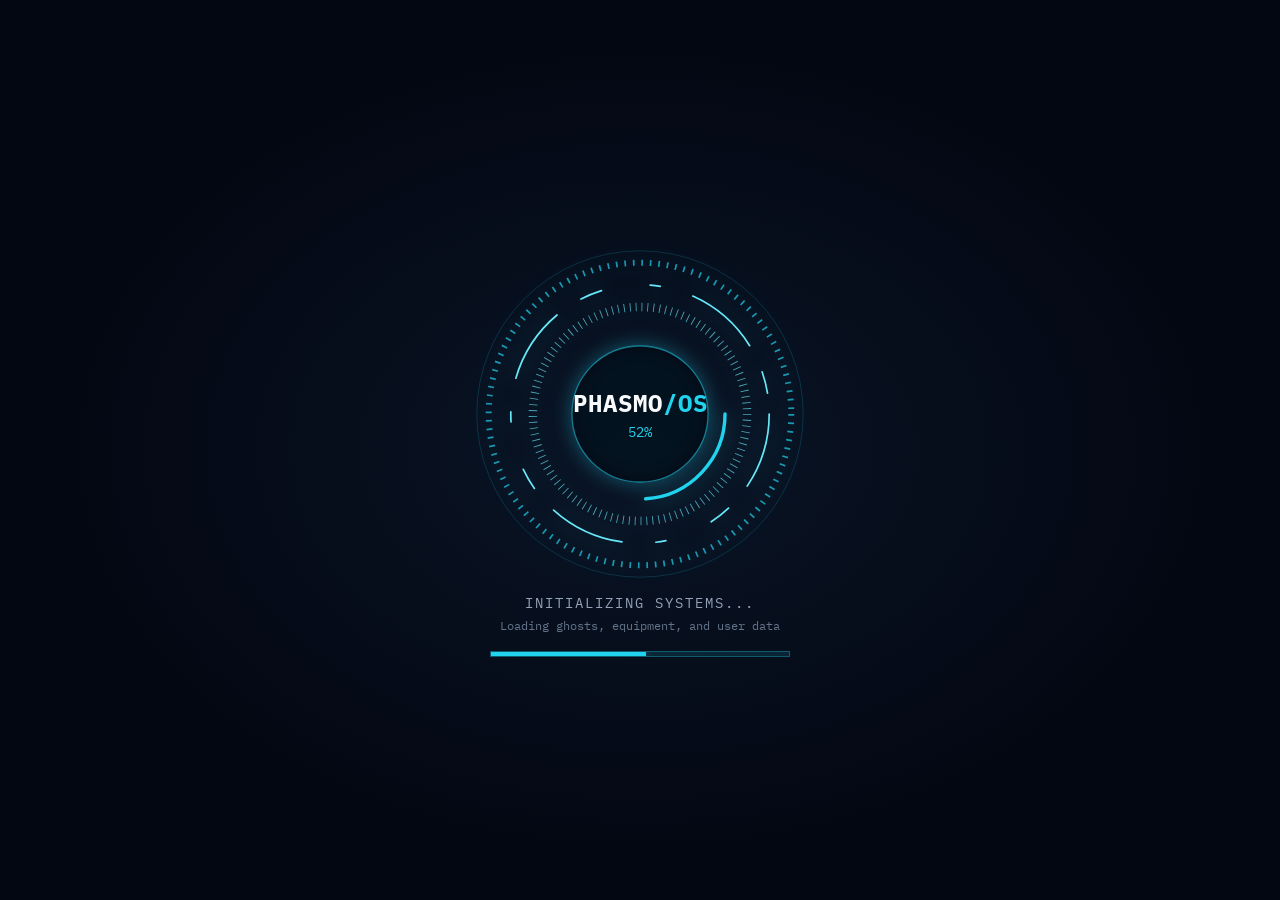
==== commit 8f41b07c: "Update index.html" ====
--- a/index.html
+++ b/index.html
@@ -1293,7 +1293,7 @@
                 <div style="background: rgba(6,182,212,0.06); border: 1px solid var(--acc-cyan); border-radius: 10px; padding: 20px 22px;">
                     <h3 style="font-family: var(--font-hud); font-size: 0.95rem; text-transform: uppercase; letter-spacing: 0.5px; color: var(--acc-cyan); margin: 0 0 12px;">🔒 Signing in &amp; your privacy</h3>
                     <p style="color: var(--text-muted); line-height: 1.65; margin: 0 0 10px;">Signing in is completely optional - the whole tool works without an account. If you do log in with Google, it's only used to identify your account so things like saved progress and friends work.</p>
-                    <p style="color: var(--text-muted); line-height: 1.65; margin: 0;">Your email is <strong style="color: var(--text-main);">never used for marketing and never sold or shared with anyone</strong>. There's no advertising and no third-party tracking here - it's a hobby project, not a data business.</p>
+                    <p style="color: var(--text-muted); line-height: 1.65; margin: 0;">Your email is <strong style="color: var(--text-main);">never used for marketing and never sold or shared with anyone</strong>. There's no advertising and no third-party tracking here - it's a hobby project, not a data business. If you want your email removed, please join the discord and message in the chat, I will reach out to you via PM - https://discord.gg/JwJwSBRCfR</p>
                 </div>
 
                 <div class="about-support-card">
